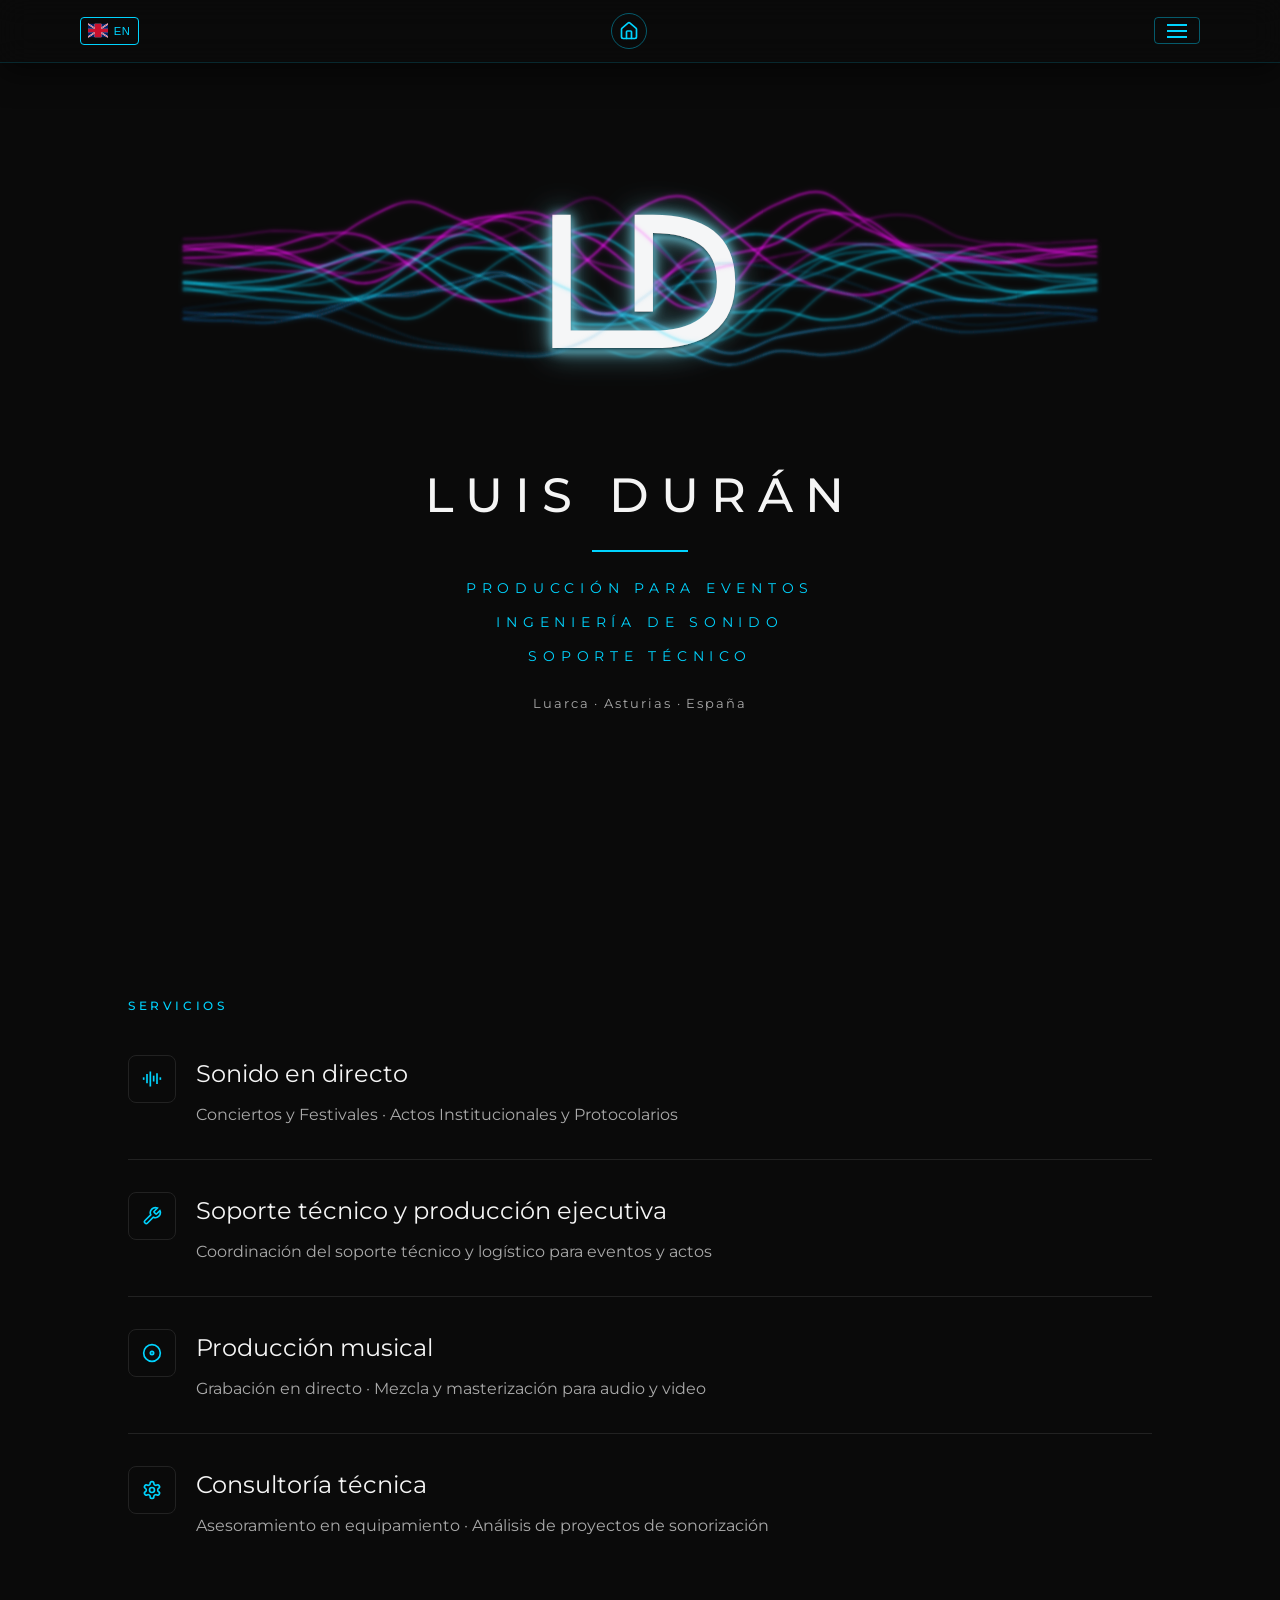
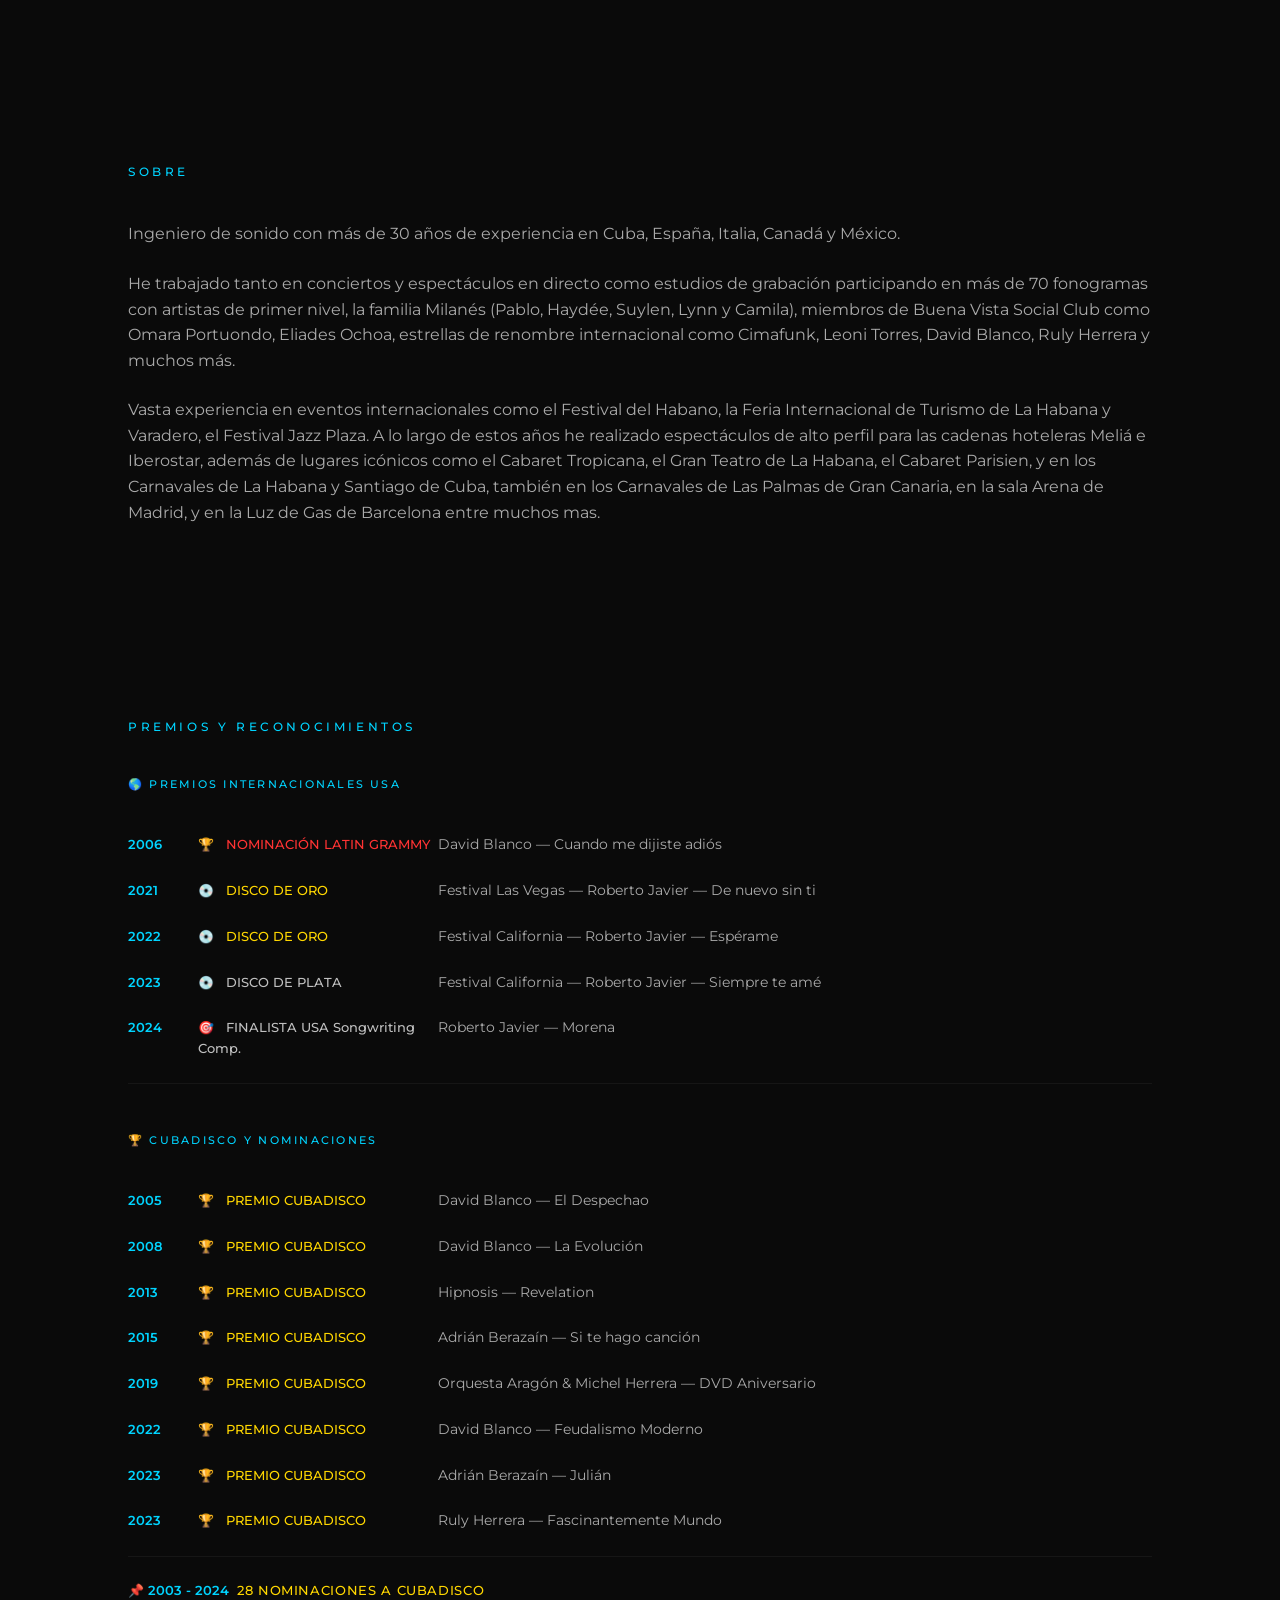
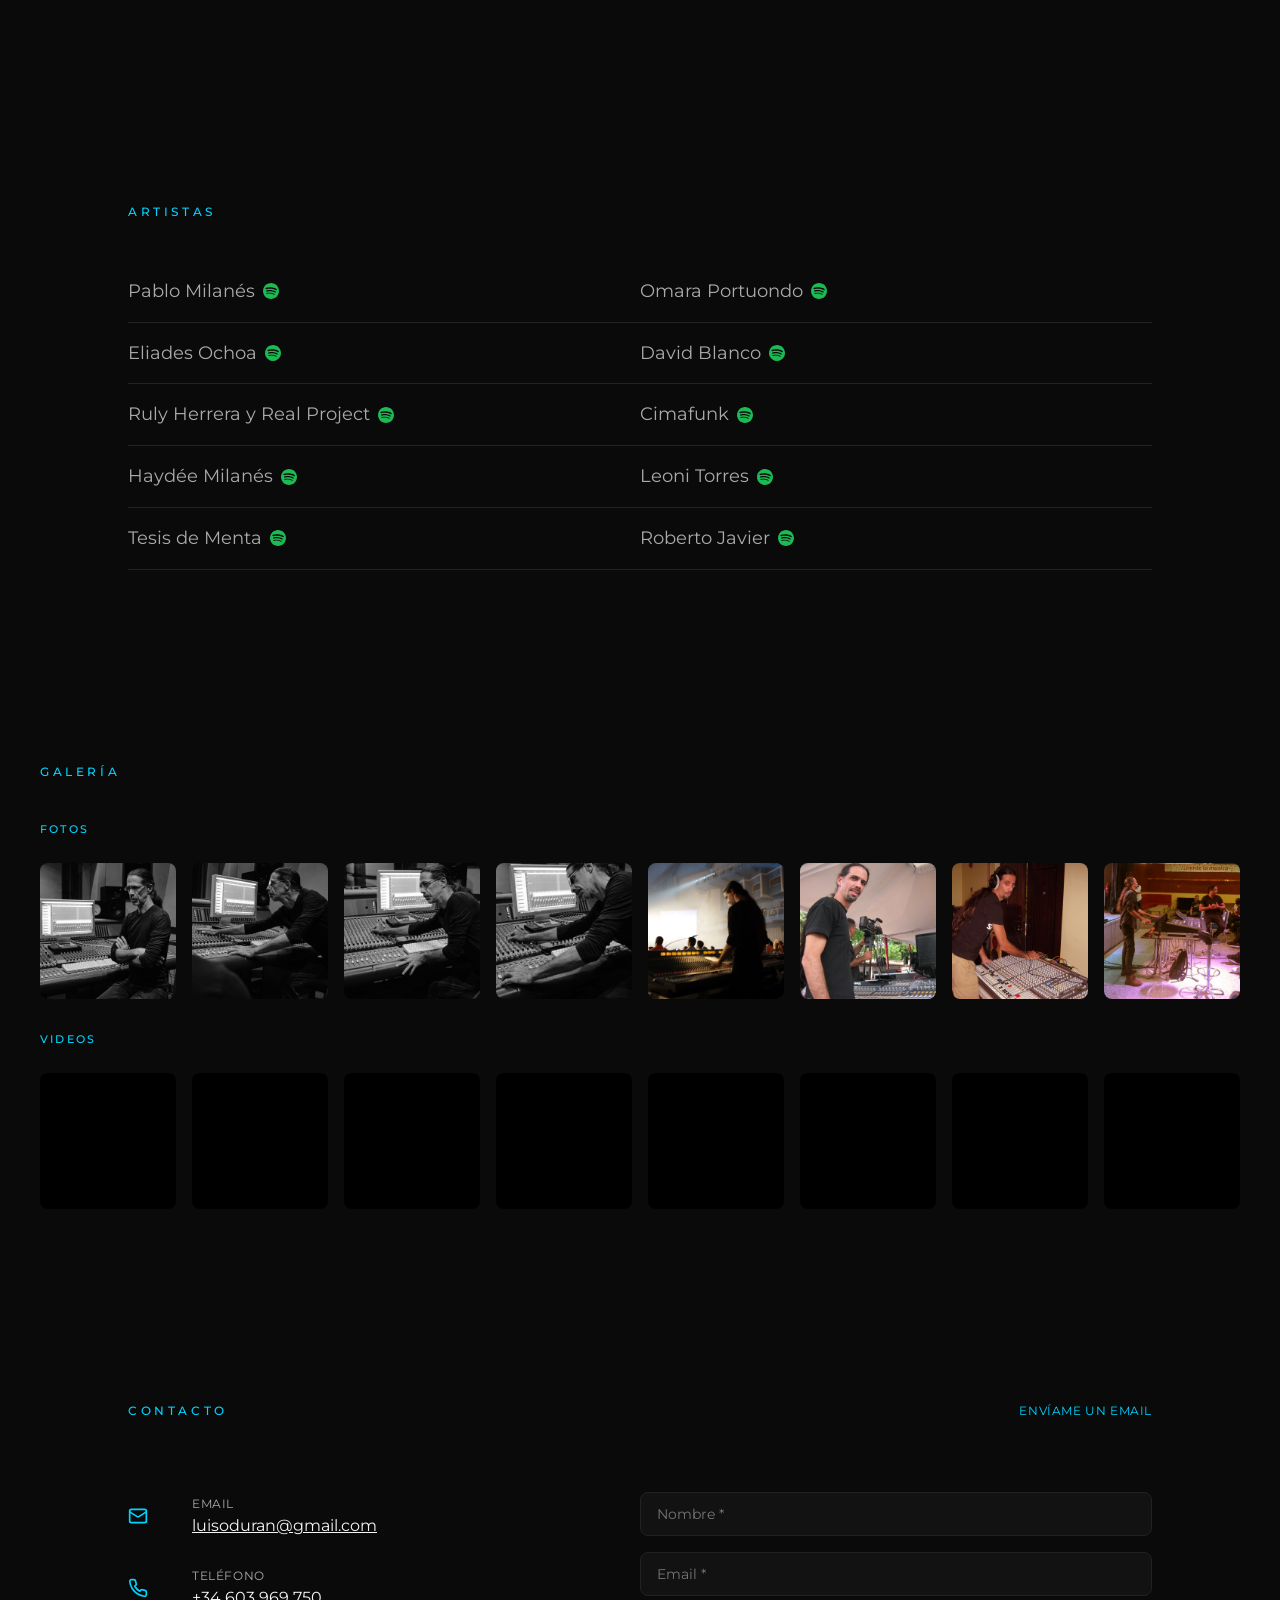
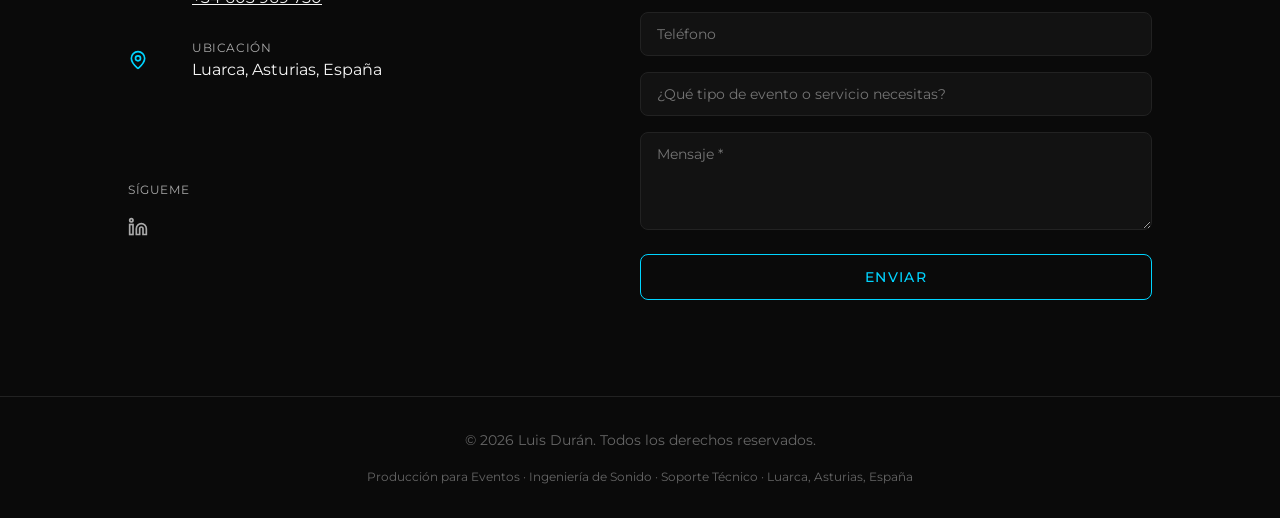
==== index.html @ 7132100c "update waves mobile" ====
<!DOCTYPE html>
<html lang="es">

<head>
    <meta charset="UTF-8">
    <meta name="viewport" content="width=device-width, initial-scale=1.0">
    <title>Luis Durán — Ingeniería de Sonido y Producción de Eventos en Asturias</title>
    <meta name="description"
        content="Ingeniero de sonido con más de 30 años de experiencia en Asturias. Producción de eventos, sonido en directo, mezcla, mastering y consultoría técnica.">

    <!-- Indexación -->
    <link rel="canonical" href="https://luisoduran.github.io/">
    <meta name="robots" content="index, follow">
    <meta name="author" content="Luis Durán">
    <meta name="keywords" content="ingeniero de sonido Asturias, producción eventos Luarca, sonido en directo, mezcla mastering, grabación musical, técnico de sonido, producción musical Asturias, ingeniería de audio">
    <meta name="geo.region" content="ES-AS">
    <meta name="geo.placename" content="Luarca, Asturias, España">
    <meta name="geo.position" content="43.5478;-6.5333">
    <meta name="ICBM" content="43.5478, -6.5333">

    <!-- Hreflang bilingüe -->
    <link rel="alternate" hreflang="es" href="https://luisoduran.github.io/">
    <link rel="alternate" hreflang="en" href="https://luisoduran.github.io/?lang=en">
    <link rel="alternate" hreflang="x-default" href="https://luisoduran.github.io/">

    <!-- Open Graph -->
    <meta property="og:type"        content="website">
    <meta property="og:url"         content="https://luisoduran.github.io/">
    <meta property="og:title"       content="Luis Durán — Ingeniería de Sonido y Producción de Eventos en Asturias">
    <meta property="og:description" content="Ingeniero de sonido con más de 30 años de experiencia en Asturias. Producción de eventos, sonido en directo, mezcla, mastering y consultoría técnica.">
    <meta property="og:image"       content="https://luisoduran.github.io/img/og-image.jpg">
    <meta property="og:locale"      content="es_ES">
    <meta property="og:site_name"   content="Luis Durán">

    <!-- Twitter / X -->
    <meta name="twitter:card"        content="summary_large_image">
    <meta name="twitter:title"       content="Luis Durán — Ingeniería de Sonido y Producción de Eventos en Asturias">
    <meta name="twitter:description" content="Ingeniero de sonido con más de 30 años de experiencia en Asturias. Producción de eventos, sonido en directo, mezcla, mastering y consultoría técnica.">
    <meta name="twitter:image"       content="https://luisoduran.github.io/img/og-image.jpg">

    <!-- Schema.org JSON-LD -->
    <script type="application/ld+json">
    {
      "@context": "https://schema.org",
      "@graph": [
        {
          "@type": "Person",
          "@id": "https://luisoduran.github.io/#person",
          "name": "Luis Durán",
          "jobTitle": "Ingeniero de Sonido",
          "description": "Ingeniero de sonido y técnico de producción con más de 30 años de experiencia en eventos, conciertos, festivales y producción musical en Cuba, España, Italia, Canadá y México.",
          "url": "https://luisoduran.github.io/",
          "image": "https://luisoduran.github.io/img/og-image.jpg",
          "email": "luisoduran@gmail.com",
          "telephone": "+34603969750",
          "address": {
            "@type": "PostalAddress",
            "addressLocality": "Luarca",
            "addressRegion": "Asturias",
            "addressCountry": "ES"
          },
          "knowsAbout": [
            "Ingeniería de sonido",
            "Producción musical",
            "Mezcla de audio",
            "Mastering",
            "Grabación en directo",
            "Diseño sonoro",
            "Producción de eventos",
            "Sistemas PA",
            "FOH mixing",
            "Monitor mixing"
          ],
          "sameAs": [
            "https://linkedin.com/in/luisoduran"
          ]
        },
        {
          "@type": "ProfessionalService",
          "@id": "https://luisoduran.github.io/#service",
          "name": "Luis Durán — Ingeniería de Sonido y Producción de Eventos",
          "description": "Servicios profesionales de ingeniería de sonido, producción de eventos, mezcla, mastering, grabación y consultoría técnica en Asturias.",
          "url": "https://luisoduran.github.io/",
          "image": "https://luisoduran.github.io/img/og-image.jpg",
          "telephone": "+34603969750",
          "email": "luisoduran@gmail.com",
          "provider": { "@id": "https://luisoduran.github.io/#person" },
          "address": {
            "@type": "PostalAddress",
            "addressLocality": "Luarca",
            "addressRegion": "Asturias",
            "addressCountry": "ES"
          },
          "areaServed": [
            { "@type": "Place", "name": "Asturias, España" },
            { "@type": "Place", "name": "España" }
          ],
          "hasOfferCatalog": {
            "@type": "OfferCatalog",
            "name": "Servicios de audio y producción",
            "itemListElement": [
              { "@type": "Offer", "itemOffered": { "@type": "Service", "name": "Sonido en directo — Conciertos y Festivales", "description": "Cobertura técnica integral para eventos de cualquier magnitud. Sistemas PA, mezcla de monitores y FOH." } },
              { "@type": "Offer", "itemOffered": { "@type": "Service", "name": "Soporte técnico y producción ejecutiva de eventos", "description": "Gestión y coordinación de todos los recursos técnicos y logísticos para el éxito de un evento." } },
              { "@type": "Offer", "itemOffered": { "@type": "Service", "name": "Producción musical — Mezcla y Mastering", "description": "Grabación en alta fidelidad, edición digital, mezcla balanceada y masterización con estándares internacionales." } },
              { "@type": "Offer", "itemOffered": { "@type": "Service", "name": "Consultoría técnica de audio", "description": "Asesoramiento estratégico en equipamiento acústico y diseño de sistemas de sonorización." } }
            ]
          }
        }
      ]
    }
    </script>

    <link rel="icon" type="image/svg+xml" href="favicon.svg">
    <link rel="preconnect" href="https://fonts.googleapis.com">
    <link rel="preconnect" href="https://fonts.gstatic.com" crossorigin>
    <link href="https://fonts.googleapis.com/css2?family=Montserrat:wght@300;400;500;600;700&display=swap"
        rel="stylesheet">

    <style>
        * {
            margin: 0;
            padding: 0;
            box-sizing: border-box;
        }

        :root {
            --negro: #0a0a0a;
            --cian: #00d4ff;
            --azul-medio: #0099cc;
            --magenta: #ff00ff;
            --blanco: #f5f5f5;
            --gris: #aaaaaa;
            --gris-oscuro: #666666;
            --bordes: #222222;
            --dorado: #ffd700;
            --plata: #c0c0c0;
        }

        body {
            font-family: 'Montserrat', sans-serif;
            background: var(--negro);
            color: var(--blanco);
            line-height: 1.6;
            overflow-x: hidden;
        }

        ::-webkit-scrollbar {
            width: 8px;
        }

        ::-webkit-scrollbar-track {
            background: var(--negro);
        }

        ::-webkit-scrollbar-thumb {
            background: var(--cian);
            border-radius: 4px;
        }

        @keyframes fadeInUp {
            0% {
                opacity: 0;
                transform: translateY(30px);
            }

            100% {
                opacity: 1;
                transform: translateY(0);
            }
        }

        .animate-fade-in-up {
            animation: fadeInUp 0.8s ease-out forwards;
        }

        .header {
            position: fixed;
            top: 0;
            left: 0;
            right: 0;
            z-index: 50;
            padding: 0.8rem 0;
            background: rgba(10, 10, 10, 0.7);
            backdrop-filter: blur(15px);
            -webkit-backdrop-filter: blur(15px);
            border-bottom: 1px solid rgba(0, 212, 255, 0.15);
            box-shadow: 0 10px 30px rgba(0, 0, 0, 0.5);
        }

        .header-inner {
            width: 100%;
            max-width: 1200px;
            margin: 0 auto;
            padding: 0 2rem;
            display: flex;
            justify-content: space-between;
            align-items: center;
        }

        @media (min-width: 768px) {
            .header-inner {
                padding: 0 2.5rem;
            }
        }

        .lang-btn {
            display: flex;
            align-items: center;
            gap: 0.35rem;
            color: var(--cian);
            border: 1px solid var(--cian);
            padding: 0.35rem 0.45rem;
            border-radius: 4px;
            font-size: 0.7rem;
            letter-spacing: 0.05em;
            text-transform: uppercase;
            background: transparent;
            cursor: pointer;
            transition: all 0.3s ease;
            font-weight: 500;
        }

        .lang-btn:hover {
            background: rgba(0, 212, 255, 0.1);
            border-color: var(--cian);
            box-shadow: 0 0 15px rgba(0, 212, 255, 0.5);
        }

        .lang-flag {
            width: 20px;
            height: 15px;
            display: inline-block;
            vertical-align: middle;
        }

        .menu-btn {
            position: relative;
            z-index: 60;
            display: flex;
            flex-direction: column;
            justify-content: center;
            align-items: center;
            gap: 0.25rem;
            width: auto;
            height: auto;
            padding: 0.35rem 0.75rem;
            background: transparent;
            border: 1px solid rgba(0, 212, 255, 0.4);
            border-radius: 4px;
            cursor: pointer;
            transition: all 0.3s ease;
        }

        .menu-btn:hover {
            background: rgba(0, 212, 255, 0.1);
            border-color: var(--cian);
            box-shadow: 0 0 15px rgba(0, 212, 255, 0.5);
        }

        .menu-btn span {
            width: 1.25rem;
            height: 0.125rem;
            background: var(--cian);
            transition: all 0.3s ease;
            transform-origin: center;
            display: block;
        }

        .menu-btn:hover span {
            background: #80eaff;
        }

        .menu-btn.open span:first-child {
            transform: translateY(0.375rem) rotate(45deg);
        }

        .menu-btn.open span:nth-child(2) {
            opacity: 0;
            transform: scaleX(0);
        }

        .menu-btn.open span:last-child {
            transform: translateY(-0.375rem) rotate(-45deg);
        }

        .mobile-menu {
            position: fixed;
            inset: 0;
            z-index: 40;
            display: flex;
            flex-direction: column;
            justify-content: center;
            align-items: center;
            gap: 2rem;
            transition: all 0.5s ease;
            background: rgba(10, 10, 10, 0.98);
        }

        .mobile-menu.closed {
            opacity: 0;
            visibility: hidden;
            background: rgba(10, 10, 10, 0);
        }

        .mobile-menu a {
            color: var(--blanco);
            font-size: 1.5rem;
            font-weight: 300;
            letter-spacing: 0.1em;
            text-transform: uppercase;
            text-decoration: none;
            transition: all 0.3s ease;
        }

        @media (min-width: 768px) {
            .mobile-menu a {
                font-size: 1.875rem;
            }
        }

        .mobile-menu a:hover {
            color: var(--cian);
        }

        section {
            padding: 5rem 1.5rem;
        }

        @media (min-width: 768px) {
            section {
                padding: 6rem 2.5rem;
            }
        }

        .hero-section {
            min-height: 100vh;
            display: flex;
            flex-direction: column;
            justify-content: center;
            align-items: center;
            text-align: center;
            padding-top: 2rem;
        }

        @media (max-width: 767px) {
            .hero-section {
                justify-content: center;
                padding-top: 3.75rem;
                padding-bottom: 0;
            }
            .hero-wave-container {
                width: 100%;
                transform: translateY(-35%) scale(1.15);
            }
        }

        .hero-wave-container {
            width: 100%;
            max-width: 1000px;
            margin: 0 auto 1rem auto;
        }
        .hero-wave-container svg {
            width: 100%;
            height: auto;
            max-height: 320px;
        }

        .hero-title {
            font-size: 2rem;
            font-weight: 500;
            letter-spacing: 0.2em;
            text-transform: uppercase;
            margin-bottom: 1rem;
        }

        @media (min-width: 768px) {
            .hero-title {
                font-size: 3rem;
                letter-spacing: 0.25em;
            }
        }

        .hero-subtitle,
        .hero-subtitle-line2,
        .hero-subtitle-line3 {
            font-size: 0.8rem;
            color: var(--cian);
            letter-spacing: 0.3em;
            text-transform: uppercase;
            line-height: 1.8;
        }

        .hero-subtitle,
        .hero-subtitle-line2 {
            margin-bottom: 0.5rem;
        }

        .hero-subtitle-line3 {
            margin-bottom: 1.5rem;
        }

        @media (min-width: 768px) {

            .hero-subtitle,
            .hero-subtitle-line2,
            .hero-subtitle-line3 {
                font-size: 0.9rem;
                letter-spacing: 0.4em;
            }
        }

        .hero-location {
            font-size: 0.8rem;
            color: var(--gris);
            letter-spacing: 0.15em;
        }

        .container {
            max-width: 64rem;
            margin: 0 auto;
        }

        .container-wide {
            max-width: 80rem;
            margin: 0 auto;
        }

        .section-title {
            font-size: 0.75rem;
            text-transform: uppercase;
            letter-spacing: 0.3em;
            color: var(--cian);
            margin-bottom: 2.5rem;
            font-weight: 500;
        }

        .gallery-subtitle {
            font-size: 0.7rem;
            text-transform: uppercase;
            letter-spacing: 0.2em;
            color: var(--cian);
            margin: 2rem 0 1.5rem 0;
            font-weight: 500;
        }

        .gallery-subtitle:first-of-type {
            margin-top: 0;
        }

        .service-item {
            padding: 2rem 0;
            border-bottom: 1px solid var(--bordes);
            cursor: pointer;
            transition: all 0.3s ease;
        }

        .service-item:first-child {
            padding-top: 0;
        }

        .service-item:last-child {
            border-bottom: none;
        }

        .service-item:hover {
            background: rgba(0, 212, 255, 0.03);
            padding-left: 1rem;
        }

        .service-icon {
            flex-shrink: 0;
            width: 3rem;
            height: 3rem;
            border-radius: 0.5rem;
            border: 1px solid var(--bordes);
            display: flex;
            align-items: center;
            justify-content: center;
            transition: all 0.3s ease;
        }

        .service-item:hover .service-icon {
            border-color: var(--cian);
            background: rgba(0, 212, 255, 0.1);
        }

        .service-icon svg {
            width: 1.25rem;
            height: 1.25rem;
            color: var(--cian);
        }

        .service-title {
            font-size: 1.25rem;
            color: var(--blanco);
            font-weight: normal;
            margin-bottom: 0.5rem;
            transition: color 0.3s ease;
        }

        @media (min-width: 768px) {
            .service-title {
                font-size: 1.5rem;
            }
        }

        .service-item:hover .service-title {
            color: var(--cian);
        }

        .service-description {
            color: var(--gris);
        }

        .awards-container {
            display: flex;
            flex-direction: column;
            gap: 0.5rem;
        }

        .award-row {
            display: flex;
            flex-wrap: wrap;
            align-items: baseline;
            padding: 0.5rem 0;
            border-bottom: none;
            transition: all 0.2s ease;
        }

        .award-row:hover {
            background: rgba(0, 212, 255, 0.05);
            padding-left: 0.5rem;
        }

        .award-year {
            width: 70px;
            font-size: 0.8rem;
            font-weight: 600;
            color: var(--cian);
            flex-shrink: 0;
        }

        .award-type {
            width: 240px;
            font-size: 0.8rem;
            font-weight: 500;
            flex-shrink: 0;
        }

        .award-type.premio {
            color: var(--dorado);
        }

        .award-type.nominacion {
            color: var(--plata);
        }

        .award-type.disco-oro {
            color: #ffd700;
        }

        .award-type.disco-plata {
            color: #c0c0c0;
        }

        .award-type.grammy {
            color: #ff3333;
        }

        .award-detail {
            flex: 1;
            font-size: 0.85rem;
            color: var(--gris);
        }

        .award-icon {
            margin-right: 0.5rem;
        }

        .awards-section-spacer {
            margin: 0.5rem 0;
            border-top: 1px solid var(--bordes);
            opacity: 0.5;
        }

        .award-row-resumen {
            display: flex;
            flex-wrap: wrap;
            align-items: baseline;
            padding: 0.5rem 0;
            transition: all 0.2s ease;
        }

        .award-row-resumen:hover {
            background: rgba(0, 212, 255, 0.05);
            padding-left: 0.5rem;
        }

        .resumen-year {
            width: 70px;
            font-size: 0.8rem;
            font-weight: 600;
            color: var(--cian);
            flex-shrink: 0;
        }

        .resumen-text {
            font-size: 0.8rem;
            font-weight: 500;
            color: var(--dorado);
            letter-spacing: 0.05em;
        }

        @media (max-width: 768px) {
            .award-row {
                flex-direction: column;
                gap: 0.2rem;
                padding: 0.6rem 0;
            }

            .award-year {
                width: auto;
            }

            .award-type {
                width: auto;
            }

            .award-row-resumen {
                flex-direction: column;
                gap: 0.2rem;
                padding: 0.6rem 0;
            }

            .resumen-year {
                width: auto;
            }
        }

        .artists-grid {
            display: grid;
            grid-template-columns: 1fr;
            gap: 0;
        }

        @media (min-width: 640px) {
            .artists-grid {
                grid-template-columns: repeat(2, 1fr);
            }
        }

        .artist-item {
            padding: 1rem 0;
            border-bottom: 1px solid var(--bordes);
            transition: all 0.5s ease;
        }

        .artist-item:hover {
            padding-left: 0.5rem;
        }

        .artist-name {
            color: var(--gris);
            font-size: 1rem;
            transition: color 0.3s ease;
        }

        @media (min-width: 768px) {
            .artist-name {
                font-size: 1.125rem;
            }
        }

        .artist-item:hover .artist-name {
            color: var(--cian);
        }

        .gallery-grid {
            display: grid;
            grid-template-columns: repeat(4, 1fr);
            gap: 0.75rem;
        }

        @media (min-width: 640px) {
            .gallery-grid {
                grid-template-columns: repeat(5, 1fr);
                gap: 0.85rem;
            }
        }

        @media (min-width: 900px) {
            .gallery-grid {
                grid-template-columns: repeat(6, 1fr);
                gap: 1rem;
            }
        }

        @media (min-width: 1200px) {
            .gallery-grid {
                grid-template-columns: repeat(8, 1fr);
                gap: 1rem;
            }
        }

        .gallery-item {
            position: relative;
            aspect-ratio: 1 / 1;
            overflow: hidden;
            cursor: pointer;
            border-radius: 8px;
            background: var(--negro);
        }

        .gallery-item img,
        .gallery-item video {
            width: 100%;
            height: 100%;
            object-fit: cover;
            transition: transform 0.5s ease;
        }

        .gallery-item:hover img,
        .gallery-item:hover video {
            transform: scale(1.1);
        }

        .gallery-overlay {
            position: absolute;
            inset: 0;
            background: linear-gradient(to top, rgba(10, 10, 10, 0.8), transparent);
            opacity: 0;
            transition: opacity 0.3s ease;
            display: flex;
            align-items: flex-end;
            padding: 0.5rem;
            border-radius: 8px;
            pointer-events: none;
        }

        .gallery-item:hover .gallery-overlay {
            opacity: 1;
        }

        .gallery-overlay span {
            font-size: 0.65rem;
        }

        /* ESTILOS MODALES CORREGIDOS - BOTÓN DE CIERRE VISIBLE EN AMBOS */
        .video-modal {
            position: fixed;
            inset: 0;
            z-index: 100;
            background: rgba(10, 10, 10, 0.95);
            display: flex;
            align-items: center;
            justify-content: center;
            opacity: 0;
            visibility: hidden;
            transition: all 0.3s ease;
            padding: 2rem;
        }

        .video-modal.open {
            opacity: 1;
            visibility: visible;
        }

        .video-modal-content {
            position: relative;
            max-width: 90vw;
            max-height: 90vh;
            background: var(--negro);
            border-radius: 12px;
            overflow: hidden;
            box-shadow: 0 0 30px rgba(0, 212, 255, 0.2);
        }

        .video-modal-content video {
            display: block;
            max-width: 100%;
            max-height: 80vh;
            width: auto;
            height: auto;
            margin: 0 auto;
            background: #000;
        }

        /* Botón de cierre para ambos modales - AHORA DENTRO Y VISIBLE */
        .video-modal-close {
            position: absolute;
            top: 10px;
            right: 10px;
            background: rgba(0, 0, 0, 0.7);
            border: none;
            color: white;
            font-size: 1.5rem;
            font-weight: bold;
            cursor: pointer;
            padding: 0;
            border-radius: 50%;
            z-index: 10;
            transition: all 0.3s ease;
            line-height: 1;
            width: 36px;
            height: 36px;
            display: flex;
            align-items: center;
            justify-content: center;
        }

        .video-modal-close:hover {
            background: var(--cian);
            color: var(--negro);
            transform: scale(1.1);
        }

        @media (max-width: 768px) {
            .video-modal {
                padding: 1rem;
            }

            .video-modal-close {
                top: 8px;
                right: 8px;
                width: 32px;
                height: 32px;
                font-size: 1.3rem;
            }

            .video-modal-content video {
                max-height: 85vh;
            }
        }

        .lightbox {
            position: fixed;
            inset: 0;
            z-index: 100;
            background: rgba(10, 10, 10, 0.95);
            display: flex;
            align-items: center;
            justify-content: center;
            opacity: 0;
            visibility: hidden;
            transition: all 0.3s ease;
        }

        .lightbox.open {
            opacity: 1;
            visibility: visible;
        }

        .lightbox-content {
            position: relative;
            max-width: 90vw;
            max-height: 85vh;
        }

        .lightbox-content img {
            max-width: 100%;
            max-height: 85vh;
            object-fit: contain;
            border-radius: 8px;
        }

        .lightbox .video-modal-close {
            position: absolute;
            top: 10px;
            right: 10px;
            background: rgba(0, 0, 0, 0.7);
            border-radius: 50%;
            width: 36px;
            height: 36px;
            font-size: 1.5rem;
            z-index: 101;
        }

        @media (max-width: 768px) {
            .lightbox .video-modal-close {
                top: 8px;
                right: 8px;
                width: 32px;
                height: 32px;
                font-size: 1.3rem;
            }
        }

        .footer {
            padding: 2rem 1.5rem;
            border-top: 1px solid var(--bordes);
        }

        @media (min-width: 768px) {
            .footer {
                padding: 2rem 2.5rem;
            }
        }

        .flex {
            display: flex;
        }

        .items-center {
            align-items: center;
        }

        .gap-2 {
            gap: 0.5rem;
        }

        .gap-3 {
            gap: 0.75rem;
        }

        .gap-4 {
            gap: 1rem;
        }

        .gap-5 {
            gap: 1.25rem;
        }

        .flex-wrap {
            flex-wrap: wrap;
        }

        .uppercase {
            text-transform: uppercase;
        }

        .tracking-wider {
            letter-spacing: 0.05em;
        }

        .w-12 {
            width: 3rem;
        }

        .h-12 {
            height: 3rem;
        }

        .w-24 {
            width: 6rem;
        }

        .h-0\.5 {
            height: 0.125rem;
        }

        .bg-\[var\(--cian\)\] {
            background-color: var(--cian);
        }

        .mx-auto {
            margin-left: auto;
            margin-right: auto;
        }

        .mb-6 {
            margin-bottom: 1.5rem;
        }

        .mb-10 {
            margin-bottom: 2.5rem;
        }

        .text-xs {
            font-size: 0.75rem;
        }

        .text-sm {
            font-size: 0.875rem;
        }

        .text-\[var\(--cian\)\] {
            color: var(--cian);
        }

        .text-\[var\(--gris\)\] {
            color: var(--gris);
        }

        .text-\[var\(--gris-oscuro\)\] {
            color: var(--gris-oscuro);
        }

        .hidden {
            display: none;
        }

        .grid {
            display: grid;
        }

        .grid-cols-1 {
            grid-template-columns: 1fr;
        }

        @media (min-width: 768px) {
            .md\:grid-cols-2 {
                grid-template-columns: repeat(2, 1fr);
            }
        }
    
        .home-btn {
            display: flex;
            align-items: center;
            justify-content: center;
            width: 2.25rem;
            height: 2.25rem;
            color: var(--cian);
            border: 1px solid rgba(0, 212, 255, 0.4);
            border-radius: 50%;
            background: transparent;
            cursor: pointer;
            transition: all 0.3s ease;
            margin-right: 35px;
        }

        .home-btn:hover {
            background: rgba(0, 212, 255, 0.1);
            color: var(--cian);
            border-color: var(--cian);
            box-shadow: 0 0 15px rgba(0, 212, 255, 0.5);
        }

        /* Estilos del logo animado */
        .wave-layer { mix-blend-mode: screen; }
        #hero-svg { width: 100%; height: auto; display: block; overflow: visible; }

        /* Responsive: ENVÍAME UN EMAIL */
        .hide-mobile { display: block; }
        .show-mobile { display: none; }
        @media (max-width: 767px) {
            .hide-mobile { display: none; }
            .show-mobile { display: block; }
        }

        /* Campos del formulario de contacto */
        .form-field {
            width: 100%;
            padding: 0.75rem 1rem;
            background: rgba(255,255,255,0.03);
            border: 1px solid var(--bordes);
            border-radius: 8px;
            color: var(--blanco);
            font-family: 'Montserrat', sans-serif;
            font-size: 0.9rem;
            outline: none;
            transition: border-color 0.3s ease, background 0.3s ease;
        }
        .form-field:focus {
            border-color: var(--cian);
            background: rgba(0,212,255,0.05);
        }
        textarea.form-field {
            resize: vertical;
        }
</style>
</head>

<body>

    <header class="header" id="header">
        <div class="header-inner">
            <button class="lang-btn" id="langBtn">
                <svg class="lang-flag" id="langFlagSvg" width="20" height="15" viewBox="0 0 60 40">
                    <rect width="60" height="40" fill="#012169" />
                    <path d="M0,0 L60,40 M60,0 L0,40" stroke="white" stroke-width="4" />
                    <path d="M0,0 L60,40 M60,0 L0,40" stroke="#C8102E" stroke-width="2" />
                    <rect x="20" y="0" width="20" height="40" fill="white" />
                    <rect x="0" y="15" width="60" height="10" fill="white" />
                    <rect x="20" y="0" width="20" height="40" fill="#C8102E" />
                    <rect x="0" y="15" width="60" height="10" fill="#C8102E" />
                </svg>
                <span id="langText">EN</span>
            </button>
            <button class="home-btn" id="homeBtn" aria-label="Inicio" title="Volver al inicio">
                <svg xmlns="http://www.w3.org/2000/svg" width="20" height="20" viewBox="0 0 24 24" fill="none" stroke="currentColor" stroke-width="2" stroke-linecap="round" stroke-linejoin="round">
                    <path d="M15 21v-8a1 1 0 0 0-1-1h-4a1 1 0 0 0-1 1v8"/>
                    <path d="M3 10a2 2 0 0 1 .709-1.528l7-5.999a2 2 0 0 1 2.582 0l7 5.999A2 2 0 0 1 21 10v9a2 2 0 0 1-2 2H5a2 2 0 0 1-2-2z"/>
                </svg>
            </button>
            <button class="menu-btn" id="menuBtn" aria-label="Menú">
                <span></span>
                <span></span>
                <span></span>
            </button>
        </div>
    </header>

    <div class="mobile-menu closed" id="mobileMenu">
        <a href="#servicios" class="menu-link" data-key="nav.services">Servicios</a>
        <a href="#sobre" class="menu-link" data-key="nav.about">Sobre</a>
        <a href="#premios" class="menu-link" data-key="nav.awards">Premios</a>
        <a href="#artistas" class="menu-link" data-key="nav.artists">Artistas</a>
        <a href="#galeria" class="menu-link" data-key="nav.gallery">Galería</a>
        <a href="#contacto" class="menu-link" data-key="nav.contact">Contacto</a>
    </div>

    <main>

        <!-- HERO -->
        <section class="hero-section">
            <div class="hero-wave-container">
                <svg id="hero-svg" xmlns="http://www.w3.org/2000/svg" viewBox="0 0 1200 420">
  <defs>
    <linearGradient id="g-azul" x1="0%" y1="0%" x2="100%" y2="0%">
      <stop offset="0%"   stop-color="#0a3a6e"/>
      <stop offset="50%"  stop-color="#1a9fe0"/>
      <stop offset="100%" stop-color="#0a3a6e"/>
    </linearGradient>
    <linearGradient id="g-cian" x1="0%" y1="0%" x2="100%" y2="0%">
      <stop offset="0%"   stop-color="#0bbde8"/>
      <stop offset="50%"  stop-color="#00d4ff"/>
      <stop offset="100%" stop-color="#0bbde8"/>
    </linearGradient>
    <linearGradient id="g-magenta" x1="0%" y1="0%" x2="100%" y2="0%">
      <stop offset="0%"   stop-color="#cc00cc"/>
      <stop offset="50%"  stop-color="#ff00ff"/>
      <stop offset="100%" stop-color="#cc00cc"/>
    </linearGradient>

    <filter id="blur-soft" x="-10%" y="-60%" width="120%" height="220%">
      <feGaussianBlur stdDeviation="3"/>
    </filter>
    <filter id="blur-tight" x="-10%" y="-60%" width="120%" height="220%">
      <feGaussianBlur stdDeviation="1.6"/>
    </filter>
  </defs>

  <g id="waves-back"></g>

<g id="monogram" transform="translate(25, -55)">
    <defs>
      <filter id="glow-cian-3d" x="-30%" y="-30%" width="160%" height="160%">
        <feDropShadow dx="0" dy="4" stdDeviation="3" flood-color="#000000" flood-opacity="0.95"/>
        <feDropShadow dx="0" dy="0" stdDeviation="8" flood-color="#80eaff" flood-opacity="0.90"/>
        <feDropShadow dx="0" dy="0" stdDeviation="18" flood-color="#80eaff" flood-opacity="0.45"/>
      </filter>
    </defs>

    <g filter="url(#glow-cian-3d)" fill="#f5f6f7" stroke="none">
      <!--
        Path compuesto fusionado — sin costuras:
        Subpath 1: silueta exterior completa de LD
          - Incluye la muesca superior entre la L y la D
        Subpath 2: hueco interior de la D (counter)
          - La curva interior es la original exacta de path 2
          - El borde izquierdo del hueco arranca en y=305 (donde terminaba path 3)
      -->
      <path fill-rule="evenodd" d="
        M 460,178 L 484,178 L 484,330
        L 568,330 L 568,178 L 592,178
        C 660,178 700,205 700,265.5
        C 700,326 660,353 592,353
        L 460,353 Z
        M 568,305 L 568,330 L 592,330
        C 644,330 676,310 676,265.5
        C 676,221 644,202 592,202
        L 592,305 Z
      "/>
    </g>
  </g>

  <g id="waves-front" opacity="0.5"></g>
</svg>
            </div>
            <div class="animate-fade-in-up">
                <h1 class="hero-title" data-key="hero.title" aria-label="Luis Durán — Ingeniería de Sonido y Producción de Eventos en Asturias">Luis Durán</h1>
                <div class="w-24 h-0.5 bg-[var(--cian)] mx-auto mb-6"></div>
                <p class="hero-subtitle" data-key="hero.subtitle">Producción para Eventos</p>
                <p class="hero-subtitle-line2" data-key="hero.subtitle2">Ingeniería de Sonido</p>
                <p class="hero-subtitle-line3" data-key="hero.subtitle3">Soporte Técnico</p>
                <p class="hero-location" data-key="hero.location">Luarca · Asturias · España</p>
            </div>
        </section>

        <!-- SERVICIOS -->
        <section id="servicios" aria-labelledby="h2-servicios">
            <div class="container">
                <h2 id="h2-servicios" class="section-title" data-key="services.title">SERVICIOS</h2>
                <div>
                    <div class="service-item" data-service="1">
                        <div class="flex items-start gap-5">
                            <div class="service-icon"><svg xmlns="http://www.w3.org/2000/svg" viewBox="0 0 24 24"
                                    fill="none" stroke="currentColor" stroke-width="2">
                                    <path d="M2 10v3" />
                                    <path d="M6 6v11" />
                                    <path d="M10 3v18" />
                                    <path d="M14 8v7" />
                                    <path d="M18 5v13" />
                                    <path d="M22 10v3" />
                                </svg></div>
                            <div>
                                <h3 class="service-title" data-key="services.item1.title">Sonido en directo</h3>
                                <p class="service-description" data-key="services.item1.desc">Conciertos y Festivales ·
                                    Actos Institucionales y Protocolarios</p>
                            </div>
                        </div>
                    </div>
                    <div class="service-item" data-service="2">
                        <div class="flex items-start gap-5">
                            <div class="service-icon"><svg xmlns="http://www.w3.org/2000/svg" viewBox="0 0 24 24"
                                    fill="none" stroke="currentColor" stroke-width="2">
                                    <path
                                        d="M14.7 6.3a1 1 0 0 0 0 1.4l1.6 1.6a1 1 0 0 0 1.4 0l3.77-3.77a6 6 0 0 1-7.94 7.94l-6.91 6.91a2.12 2.12 0 0 1-3-3l6.91-6.91a6 6 0 0 1 7.94-7.94l-3.76 3.76z" />
                                </svg></div>
                            <div>
                                <h3 class="service-title" data-key="services.item2.title">Soporte técnico y producción
                                    ejecutiva</h3>
                                <p class="service-description" data-key="services.item2.desc">Coordinación del soporte
                                    técnico y logístico para eventos y actos</p>
                            </div>
                        </div>
                    </div>
                    <div class="service-item" data-service="3">
                        <div class="flex items-start gap-5">
                            <div class="service-icon"><svg xmlns="http://www.w3.org/2000/svg" viewBox="0 0 24 24"
                                    fill="none" stroke="currentColor" stroke-width="2">
                                    <circle cx="12" cy="12" r="10" />
                                    <circle cx="12" cy="12" r="2" />
                                </svg></div>
                            <div>
                                <h3 class="service-title" data-key="services.item3.title">Producción musical</h3>
                                <p class="service-description" data-key="services.item3.desc">Grabación en directo ·
                                    Mezcla y masterización para audio y video</p>
                            </div>
                        </div>
                    </div>
                    <div class="service-item" data-service="4">
                        <div class="flex items-start gap-5">
                            <div class="service-icon"><svg xmlns="http://www.w3.org/2000/svg" viewBox="0 0 24 24"
                                    fill="none" stroke="currentColor" stroke-width="2">
                                    <path
                                        d="M12.22 2h-.44a2 2 0 0 0-2 2v.18a2 2 0 0 1-1 1.73l-.43.25a2 2 0 0 1-2 0l-.15-.08a2 2 0 0 0-2.73.73l-.22.38a2 2 0 0 0 .73 2.73l.15.1a2 2 0 0 1 1 1.72v.51a2 2 0 0 1-1 1.74l-.15.09a2 2 0 0 0-.73 2.73l.22.38a2 2 0 0 0 2.73.73l.15-.08a2 2 0 0 1 2 0l.43.25a2 2 0 0 1 1 1.73V20a2 2 0 0 0 2 2h.44a2 2 0 0 0 2-2v-.18a2 2 0 0 1 1-1.73l.43-.25a2 2 0 0 1 2 0l.15.08a2 2 0 0 0 2.73-.73l.22-.39a2 2 0 0 0-.73-2.73l-.15-.08a2 2 0 0 1-1-1.74v-.5a2 2 0 0 1 1-1.74l.15-.09a2 2 0 0 0 .73-2.73l-.22-.38a2 2 0 0 0-2.73-.73l-.15.08a2 2 0 0 1-2 0l-.43-.25a2 2 0 0 1-1-1.73V4a2 2 0 0 0-2-2z" />
                                    <circle cx="12" cy="12" r="3" />
                                </svg></div>
                            <div>
                                <h3 class="service-title" data-key="services.item4.title">Consultoría técnica</h3>
                                <p class="service-description" data-key="services.item4.desc">Asesoramiento en
                                    equipamiento · Análisis de proyectos de sonorización</p>
                            </div>
                        </div>
                    </div>
                </div>
            </div>
        </section>

        <!-- SOBRE -->
        <section id="sobre" aria-labelledby="h2-sobre">
            <div class="container">
                <h2 id="h2-sobre" class="section-title" data-key="about.title">SOBRE</h2>
                <div style="display: flex; flex-direction: column; gap: 1.5rem;">
                    <p data-key="about.p1" style="color: var(--gris);">Ingeniero de sonido con más de 30 años de
                        experiencia en Cuba, España, Italia, Canadá y México.</p>
                    <p data-key="about.p2" style="color: var(--gris);">He trabajado tanto en conciertos y espectáculos
                        en directo como estudios de grabación participando en más de 70 fonogramas con artistas de
                        primer nivel, la familia Milanés (Pablo, Haydée, Suylen, Lynn y Camila), miembros de Buena Vista
                        Social Club como Omara Portuondo, Eliades Ochoa, estrellas de renombre internacional como
                        Cimafunk, Leoni Torres, David Blanco, Ruly Herrera y muchos más.</p>
                    <p data-key="about.p3" style="color: var(--gris);">Vasta experiencia en eventos internacionales como
                        el Festival del Habano, la Feria Internacional de Turismo de La Habana y Varadero, el Festival
                        Jazz Plaza. A lo largo de estos años he realizado espectáculos de alto perfil para las cadenas
                        hoteleras Meliá e Iberostar, además de lugares icónicos como el Cabaret Tropicana, el Gran
                        Teatro de La Habana, el Cabaret Parisien, y en los Carnavales de La Habana y Santiago de Cuba,
                        también en los Carnavales de Las Palmas de Gran Canaria, en la sala Arena de Madrid, y en la Luz
                        de Gas de Barcelona entre muchos mas.</p>
                </div>
            </div>
        </section>

        <!-- PREMIOS -->
        <section id="premios" aria-labelledby="h2-premios">
            <div class="container">
                <h2 id="h2-premios" class="section-title" data-key="awards.title">PREMIOS Y RECONOCIMIENTOS</h2>
                <div class="awards-container" id="awardsContainer"></div>
            </div>
        </section>

        <!-- ARTISTAS -->
        <section id="artistas" aria-labelledby="h2-artistas">
            <div class="container">
                <h2 id="h2-artistas" class="section-title" data-key="artists.title">ARTISTAS</h2>
                <div class="artists-grid" id="artistsGrid"></div>
            </div>
        </section>

        <!-- GALERÍA -->
        <section id="galeria" aria-labelledby="h2-galeria">
            <div class="container-wide">
                <h2 id="h2-galeria" class="section-title" data-key="gallery.title">GALERÍA</h2>

                <h3 class="gallery-subtitle" data-key="gallery.photos.title">FOTOS</h3>
                <div class="gallery-grid" id="fotosGrid"></div>

                <h3 class="gallery-subtitle" data-key="gallery.videos.title">VIDEOS</h3>
                <div class="gallery-grid" id="videosGrid"></div>
            </div>
        </section>

        <!-- CONTACTO -->
        <section id="contacto" aria-labelledby="h2-contacto">
            <div class="container">
                <div style="display: flex; justify-content: space-between; align-items: baseline; flex-wrap: wrap; gap: 1rem;">
                    <h2 id="h2-contacto" class="section-title" data-key="contact.title" style="margin-bottom: 0;">CONTACTO</h2>
                    <p class="text-xs text-[var(--cian)] uppercase tracking-wider hide-mobile" data-key="contact.form.title">ENVÍAME UN EMAIL</p>
                </div>
                <div class="grid grid-cols-1 md:grid-cols-2 gap-8" style="margin-top: 4.5rem;">
                    <div style="display: flex; flex-direction: column; gap: 1.5rem;">
                        <div class="flex items-center gap-4">
                            <div
                                class="w-12 h-12 rounded-lg border border-[var(--bordes)] flex items-center justify-center">
                                <svg xmlns="http://www.w3.org/2000/svg" width="20" height="20" viewBox="0 0 24 24"
                                    fill="none" stroke="var(--cian)" stroke-width="2">
                                    <rect x="2" y="4" width="20" height="16" rx="2" />
                                    <path d="m22 7-8.991 5.727a2 2 0 0 1-2.009 0L2 7" />
                                </svg>
                            </div>
                            <div>
                                <p class="text-xs text-[var(--gris)] uppercase tracking-wider mb-1"
                                    data-key="contact.email.label">Email</p><a href="mailto:luisoduran@gmail.com"
                                    style="color: var(--blanco);">luisoduran@gmail.com</a>
                            </div>
                        </div>
                        <div class="flex items-center gap-4">
                            <div
                                class="w-12 h-12 rounded-lg border border-[var(--bordes)] flex items-center justify-center">
                                <svg xmlns="http://www.w3.org/2000/svg" width="20" height="20" viewBox="0 0 24 24"
                                    fill="none" stroke="var(--cian)" stroke-width="2">
                                    <path
                                        d="M22 16.92v3a2 2 0 0 1-2.18 2 19.79 19.79 0 0 1-8.63-3.07 19.5 19.5 0 0 1-6-6 19.79 19.79 0 0 1-3.07-8.67A2 2 0 0 1 4.11 2h3a2 2 0 0 1 2 1.72c.127.96.362 1.903.7 2.81a2 2 0 0 1-.45 2.11L8.09 9.91a16 16 0 0 0 6 6l1.27-1.27a2 2 0 0 1 2.11-.45c.907.338 1.85.573 2.81.7A2 2 0 0 1 22 16.92z" />
                                </svg>
                            </div>
                            <div>
                                <p class="text-xs text-[var(--gris)] uppercase tracking-wider mb-1"
                                    data-key="contact.phone.label">Teléfono</p><a href="tel:+34603969750"
                                    style="color: var(--blanco);">+34 603 969 750</a>
                            </div>
                        </div>
                        <div class="flex items-center gap-4">
                            <div
                                class="w-12 h-12 rounded-lg border border-[var(--bordes)] flex items-center justify-center">
                                <svg xmlns="http://www.w3.org/2000/svg" width="20" height="20" viewBox="0 0 24 24"
                                    fill="none" stroke="var(--cian)" stroke-width="2">
                                    <path
                                        d="M20 10c0 4.993-5.539 10.193-7.399 11.799a1 1 0 0 1-1.202 0C9.539 20.193 4 14.993 4 10a8 8 0 0 1 16 0" />
                                    <circle cx="12" cy="10" r="3" />
                                </svg>
                            </div>
                            <div>
                                <p class="text-xs text-[var(--gris)] uppercase tracking-wider mb-1"
                                    data-key="contact.location.label">Ubicación</p>
                                <p style="color: var(--blanco);" data-key="contact.location.value">Luarca, Asturias,
                                    España</p>
                            </div>
                        </div>
                        <div style="margin-top: 4.5rem;">
                            <p class="text-xs text-[var(--gris)] uppercase tracking-wider mb-6"
                                data-key="contact.social.label">Sígueme</p>
                            <div class="flex gap-4" style="transform: translateY(-1.25rem);">
                                <a href="https://linkedin.com/in/luisoduran" target="_blank" rel="noopener noreferrer"
                                    class="w-12 h-12 rounded-lg border border-[var(--bordes)] flex items-center justify-center text-[var(--gris)] hover:border-[var(--cian)] hover:text-[var(--cian)] transition-all duration-300"><svg
                                        xmlns="http://www.w3.org/2000/svg" width="20" height="20" viewBox="0 0 24 24"
                                        fill="none" stroke="currentColor" stroke-width="2">
                                        <path
                                            d="M16 8a6 6 0 0 1 6 6v7h-4v-7a2 2 0 0 0-2-2 2 2 0 0 0-2 2v7h-4v-7a6 6 0 0 1 6-6z" />
                                        <rect x="2" y="9" width="4" height="12" />
                                        <circle cx="4" cy="4" r="2" />
                                    </svg></a>
                            </div>
                        </div>
                    </div>
                    <div>
                        <p class="text-xs text-[var(--cian)] uppercase tracking-wider show-mobile mb-10"
                            data-key="contact.form.title">ENVÍAME UN EMAIL</p>
                        <form id="contactForm" style="display: flex; flex-direction: column; gap: 1rem;">
                            <div>
                                <input type="text" name="nombre" placeholder="Nombre *" required
                                    class="form-field" data-placeholder="form.nombre">
                            </div>
                            <div>
                                <input type="email" name="email" placeholder="Email *" required
                                    class="form-field" data-placeholder="form.email">
                            </div>
                            <div>
                                <input type="tel" name="telefono" placeholder="Teléfono"
                                    class="form-field" data-placeholder="form.telefono">
                            </div>
                            <div>
                                <input type="text" name="tipo" placeholder="¿Qué tipo de evento o servicio necesitas?" required
                                    class="form-field" data-placeholder="form.tipo">
                            </div>
                            <div>
                                <textarea name="mensaje" placeholder="Mensaje *" required rows="4"
                                    class="form-field" data-placeholder="form.mensaje"></textarea>
                            </div>
                            <button type="submit" id="submitBtn"
                                style="padding: 0.875rem 2rem; background: transparent; border: 1px solid var(--cian); border-radius: 8px; color: var(--cian); font-family: 'Montserrat', sans-serif; font-size: 0.85rem; font-weight: 500; letter-spacing: 0.1em; text-transform: uppercase; cursor: pointer; transition: all 0.3s ease;"
                                onmouseover="this.style.background='var(--cian)'; this.style.color='var(--negro)';"
                                onmouseout="this.style.background='transparent'; this.style.color='var(--cian)';">
                                ENVIAR
                            </button>
                            <div id="formMessage" style="display: none; padding: 0.75rem 1rem; border-radius: 8px; font-size: 0.85rem; text-align: center;"></div>
                        </form>
                    </div>
                </div>
            </div>
        </section>

    </main>

    <footer class="footer">
        <div
            style="max-width: 64rem; margin: 0 auto; display: flex; flex-direction: column; align-items: center; justify-content: space-between; gap: 1rem;">
            <p class="text-[var(--gris-oscuro)] text-sm" id="copyright" data-key="footer.copyright">© 2025 Luis Durán.
                Todos los derechos reservados.</p>
            <p class="text-[var(--gris-oscuro)] text-xs" data-key="footer.tagline">Producción para Eventos · Ingeniería
                de Sonido · Soporte Técnico · Luarca, Asturias</p>
            <address style="font-style:normal; display:none;" aria-hidden="true">
                <span itemprop="name">Luis Durán</span> —
                <span itemprop="jobTitle">Ingeniero de Sonido</span>,
                <span itemprop="addressLocality">Luarca</span>,
                <span itemprop="addressRegion">Asturias</span>,
                <span itemprop="addressCountry">España</span>.
                <a href="mailto:luisoduran@gmail.com" itemprop="email">luisoduran@gmail.com</a>
                <a href="tel:+34603969750" itemprop="telephone">+34 603 969 750</a>
            </address>
        </div>
    </footer>

    <script>
        // ================================================================
        // DATOS DE PREMIOS
        // ================================================================
        const awardsData = {
            es: {
                internacionales: [
                    { year: "2006", type: "grammy", typeText: "NOMINACIÓN LATIN GRAMMY", artist: "David Blanco", album: "Cuando me dijiste adiós" },
                    { year: "2021", type: "disco-oro", typeText: "DISCO DE ORO", artist: "Festival Las Vegas — Roberto Javier", album: "De nuevo sin ti" },
                    { year: "2022", type: "disco-oro", typeText: "DISCO DE ORO", artist: "Festival California — Roberto Javier", album: "Espérame" },
                    { year: "2023", type: "disco-plata", typeText: "DISCO DE PLATA", artist: "Festival California — Roberto Javier", album: "Siempre te amé" },
                    { year: "2024", type: "nominacion", typeText: "FINALISTA USA Songwriting Comp.", artist: "Roberto Javier", album: "Morena" }
                ],
                cubadisco: [
                    { year: "2005", type: "premio", typeText: "PREMIO CUBADISCO", artist: "David Blanco", album: "El Despechao" },
                    { year: "2008", type: "premio", typeText: "PREMIO CUBADISCO", artist: "David Blanco", album: "La Evolución" },
                    { year: "2013", type: "premio", typeText: "PREMIO CUBADISCO", artist: "Hipnosis", album: "Revelation" },
                    { year: "2015", type: "premio", typeText: "PREMIO CUBADISCO", artist: "Adrián Berazaín", album: "Si te hago canción" },
                    { year: "2019", type: "premio", typeText: "PREMIO CUBADISCO", artist: "Orquesta Aragón & Michel Herrera", album: "DVD Aniversario" },
                    { year: "2022", type: "premio", typeText: "PREMIO CUBADISCO", artist: "David Blanco", album: "Feudalismo Moderno" },
                    { year: "2023", type: "premio", typeText: "PREMIO CUBADISCO", artist: "Adrián Berazaín", album: "Julián" },
                    { year: "2023", type: "premio", typeText: "PREMIO CUBADISCO", artist: "Ruly Herrera", album: "Fascinantemente Mundo" }
                ],
                resumen: { year: "2003 - 2024", text: "28 NOMINACIONES A CUBADISCO" }
            },
            en: {
                internacionales: [
                    { year: "2006", type: "grammy", typeText: "LATIN GRAMMY NOMINATION", artist: "David Blanco", album: "Cuando me dijiste adiós" },
                    { year: "2021", type: "disco-oro", typeText: "GOLD DISC", artist: "Las Vegas Festival — Roberto Javier", album: "De nuevo sin ti" },
                    { year: "2022", type: "disco-oro", typeText: "GOLD DISC", artist: "California Festival — Roberto Javier", album: "Espérame" },
                    { year: "2023", type: "disco-plata", typeText: "SILVER DISC", artist: "California Festival — Roberto Javier", album: "Siempre te amé" },
                    { year: "2024", type: "nominacion", typeText: "FINALIST USA Songwriting Comp.", artist: "Roberto Javier", album: "Morena" }
                ],
                cubadisco: [
                    { year: "2005", type: "premio", typeText: "CUBADISCO AWARD", artist: "David Blanco", album: "El Despechao" },
                    { year: "2008", type: "premio", typeText: "CUBADISCO AWARD", artist: "David Blanco", album: "La Evolución" },
                    { year: "2013", type: "premio", typeText: "CUBADISCO AWARD", artist: "Hipnosis", album: "Revelation" },
                    { year: "2015", type: "premio", typeText: "CUBADISCO AWARD", artist: "Adrián Berazaín", album: "Si te hago canción" },
                    { year: "2019", type: "premio", typeText: "CUBADISCO AWARD", artist: "Orquesta Aragón & Michel Herrera", album: "DVD Aniversario" },
                    { year: "2022", type: "premio", typeText: "CUBADISCO AWARD", artist: "David Blanco", album: "Feudalismo Moderno" },
                    { year: "2023", type: "premio", typeText: "CUBADISCO AWARD", artist: "Adrián Berazaín", album: "Julián" },
                    { year: "2023", type: "premio", typeText: "CUBADISCO AWARD", artist: "Ruly Herrera", album: "Fascinantemente Mundo" }
                ],
                resumen: { year: "2003 - 2024", text: "28 CUBADISCO NOMINATIONS" }
            }
        };

        function getIconByType(type) {
            switch (type) {
                case 'premio': return '🏆';
                case 'nominacion': return '🎯';
                case 'disco-oro': return '💿';
                case 'disco-plata': return '💿';
                case 'grammy': return '🏆';
                default: return '•';
            }
        }

        function getTypeClass(type) {
            switch (type) {
                case 'premio': return 'premio';
                case 'nominacion': return 'nominacion';
                case 'disco-oro': return 'disco-oro';
                case 'disco-plata': return 'disco-plata';
                case 'grammy': return 'grammy';
                default: return '';
            }
        }

        function renderAwards(lang) {
            const container = document.getElementById('awardsContainer');
            if (!container) return;
            const data = awardsData[lang];

            let html = '';

            // Sección 1: Premios Internacionales USA
            html += `<p class="gallery-subtitle" style="margin-top: 0;">🌎 ${lang === 'es' ? 'PREMIOS INTERNACIONALES USA' : 'USA INTERNATIONAL AWARDS'}</p>`;

            data.internacionales.forEach((award) => {
                const icon = getIconByType(award.type);
                const typeClass = getTypeClass(award.type);
                const albumDisplay = award.album ? ` — ${award.album}` : '';
                const artistDisplay = award.artist ? award.artist : '';
                const detailText = artistDisplay + albumDisplay;

                html += `
                <div class="award-row">
                    <div class="award-year">${award.year}</div>
                    <div class="award-type ${typeClass}">
                        <span class="award-icon">${icon}</span> ${award.typeText}
                    </div>
                    <div class="award-detail">${detailText || '—'}</div>
                </div>
            `;
            });

            html += `<div class="awards-section-spacer"></div>`;

            // Sección 2: Cubadisco y Nominaciones
            html += `<p class="gallery-subtitle">🏆 ${lang === 'es' ? 'CUBADISCO Y NOMINACIONES' : 'CUBADISCO AND NOMINATIONS'}</p>`;

            data.cubadisco.forEach((award) => {
                const icon = getIconByType(award.type);
                const typeClass = getTypeClass(award.type);
                const albumDisplay = award.album ? ` — ${award.album}` : '';
                const artistDisplay = award.artist ? award.artist : '';
                const detailText = artistDisplay + albumDisplay;

                html += `
                <div class="award-row">
                    <div class="award-year">${award.year}</div>
                    <div class="award-type ${typeClass}">
                        <span class="award-icon">${icon}</span> ${award.typeText}
                    </div>
                    <div class="award-detail">${detailText || '—'}</div>
                </div>
            `;
            });

            html += `<div class="awards-section-spacer"></div>`;

            // Resumen
            html += `
            <div class="award-row-resumen" style="display: flex; flex-wrap: nowrap; align-items: baseline; gap: 0.5rem;">
                <span style="color: var(--cian); font-weight: 600; font-size: 0.8rem; white-space: nowrap;">📌 ${data.resumen.year}</span>
                <span style="color: var(--dorado); font-weight: 500; font-size: 0.8rem; letter-spacing: 0.05em;">${data.resumen.text}</span>
            </div>
        `;

            container.innerHTML = html;
        }

        // ================================================================
        // TRADUCCIONES
        // ================================================================
        const translations = {
            es: {
                "nav.services": "Servicios", "nav.about": "Sobre", "nav.awards": "Premios", "nav.artists": "Artistas", "nav.gallery": "Galería", "nav.contact": "Contacto",
                "hero.title": "Luis Durán",
                "hero.subtitle": "Producción para Eventos",
                "hero.subtitle2": "Ingeniería de Sonido",
                "hero.subtitle3": "Soporte Técnico",
                "hero.location": "Luarca · Asturias · España",
                "about.title": "SOBRE",
                "about.p1": "Ingeniero de sonido con más de 30 años de experiencia en Cuba, España, Italia, Canadá y México.",
                "about.p2": "He trabajado tanto en conciertos y espectáculos en directo como estudios de grabación participando en más de 70 fonogramas con artistas de primer nivel, la familia Milanés (Pablo, Haydée, Suylen, Lynn y Camila), miembros de Buena Vista Social Club como Omara Portuondo, Eliades Ochoa, estrellas de renombre internacional como Cimafunk, Leoni Torres, David Blanco, Ruly Herrera y muchos más.",
                "about.p3": "Vasta experiencia en eventos internacionales como el Festival del Habano, la Feria Internacional de Turismo de La Habana y Varadero, el Festival Jazz Plaza. A lo largo de estos años he realizado espectáculos de alto perfil para las cadenas hoteleras Meliá e Iberostar, además de lugares icónicos como el Cabaret Tropicana, el Gran Teatro de La Habana, el Cabaret Parisien, y en los Carnavales de La Habana y Santiago de Cuba, también en los Carnavales de Las Palmas de Gran Canaria, en la sala Arena de Madrid, y en la Luz de Gas de Barcelona entre muchos mas.",
                "awards.title": "PREMIOS Y RECONOCIMIENTOS",
                "services.title": "SERVICIOS",
                "services.item1.title": "Sonido en directo", "services.item1.desc": "Conciertos y Festivales · Actos Institucionales y Protocolarios",
                "services.item1.full": "Cobertura técnica integral para eventos de cualquier magnitud. Desde la configuración de sistemas PA de gran formato hasta la mezcla de monitores y FOH, garantizando una experiencia sonora impecable tanto para el artista como para el público.",
                "services.item2.title": "Soporte técnico y producción ejecutiva", "services.item2.desc": "Coordinación del soporte técnico y logístico para eventos y actos",
                "services.item2.full": "Gestión y coordinación de todos los recursos técnicos y logísticos necesarios para el éxito de un evento. Incluye planificación detallada, gestión de proveedores especializados y supervisión técnica en tiempo real para asegurar un desarrollo sin fisuras.",
                "services.item3.title": "Producción musical", "services.item3.desc": "Grabación en directo · Mezcla y masterización para audio y video",
                "services.item3.full": "Transformación de ideas musicales en productos sonoros de alta calidad. Captura de audio en alta fidelidad, edición digital meticulosa, mezcla balanceada y masterización final cumpliendo con los estándares internacionales de la industria fonográfica.",
                "services.item4.title": "Consultoría técnica", "services.item4.desc": "Asesoramiento en equipamiento · Análisis de proyectos de sonorización",
                "services.item4.full": "Asesoramiento estratégico basado en más de 30 años de experiencia. Evaluación de necesidades acústicas, diseño de sistemas de sonorización para recintos y recomendaciones de equipamiento optimizadas según el presupuesto y el objetivo del proyecto.",
                "artists.title": "ARTISTAS",
                "artists.list": ["Pablo Milanés", "Omara Portuondo", "Eliades Ochoa", "David Blanco", "Ruly Herrera y Real Project", "Cimafunk", "Haydée Milanés", "Leoni Torres", "Tesis de Menta", "Roberto Javier"],
                "gallery.title": "GALERÍA",
                "gallery.photos.title": "FOTOS",
                "gallery.videos.title": "VIDEOS",
                "contact.title": "CONTACTO",
                "contact.email.label": "Email", "contact.phone.label": "Teléfono", "contact.location.label": "Ubicación", "contact.location.value": "Luarca, Asturias, España", "contact.social.label": "Sígueme",
                "footer.copyright": "© {year} Luis Durán. Todos los derechos reservados.",
                "footer.tagline": "Producción para Eventos · Ingeniería de Sonido · Soporte Técnico · Luarca, Asturias, España",
                "form.nombre": "Nombre *",
                "form.email": "Email *",
                "form.telefono": "Teléfono",
                "form.tipo": "¿Qué tipo de evento o servicio necesitas?",
                "form.mensaje": "Mensaje *"
            },
            en: {
                "nav.services": "Services", "nav.about": "About", "nav.awards": "Awards", "nav.artists": "Artists", "nav.gallery": "Gallery", "nav.contact": "Contact",
                "hero.title": "Luis Durán",
                "hero.subtitle": "Event Production",
                "hero.subtitle2": "Sound Engineering",
                "hero.subtitle3": "Technical Support",
                "hero.location": "Luarca · Asturias · España",
                "about.title": "ABOUT",
                "about.p1": "Sound engineer with over 30 years of experience in Cuba, Spain, Italy, Canada, and Mexico.",
                "about.p2": "I have worked both in live concerts and shows as well as in recording studios, participating in more than 70 phonograms with top-level artists: the Milanés family (Pablo, Haydée, Suylen, Lynn, and Camila), members of Buena Vista Social Club such as Omara Portuondo and Eliades Ochoa, and internationally renowned stars like Cimafunk, Leoni Torres, David Blanco, Ruly Herrera, and many more.",
                "about.p3": "Extensive experience in international events such as the Habano Festival, the Havana and Varadero International Tourism Fair, and the Jazz Plaza Festival. Over the years, I have performed high-profile shows for Meliá and Iberostar hotel chains, as well as iconic venues such as the Tropicana Cabaret, the Gran Teatro de La Habana, the Cabaret Parisien, the Havana and Santiago de Cuba Carnivals, the Las Palmas de Gran Canaria Carnivals, the Arena de Madrid concert hall, and the Luz de Gas in Barcelona, among many others.",
                "awards.title": "AWARDS & RECOGNITIONS",
                "services.title": "SERVICES",
                "services.item1.title": "Live sound", "services.item1.desc": "Concerts and Festivals · Institutional and Protocolary Events",
                "services.item1.full": "Comprehensive technical coverage for events of any size. From large-format PA system setup to monitor and FOH mixing, ensuring an impeccable sound experience for both the artist and the audience.",
                "services.item2.title": "Technical support & executive production", "services.item2.desc": "Coordination of technical and logistical support for events and shows",
                "services.item2.full": "Management and coordination of all technical and logistical resources necessary for a successful event. Includes detailed planning, specialized supplier management, and real-time technical supervision to ensure seamless execution.",
                "services.item3.title": "Music production", "services.item3.desc": "Live recording · Mixing and mastering for audio and video",
                "services.item3.full": "Transforming musical ideas into high-quality sound products. High-fidelity audio capture, meticulous digital editing, balanced mixing, and final mastering complying with international phonographic industry standards.",
                "services.item4.title": "Technical consulting", "services.item4.desc": "Equipment advice · Sound project analysis",
                "services.item4.full": "Strategic advice based on over 30 years of experience. Evaluation of acoustic needs, design of sound systems for venues, and optimized equipment recommendations according to project budget and objectives.",
                "artists.title": "ARTISTS",
                "artists.list": ["Pablo Milanés", "Omara Portuondo", "Eliades Ochoa", "David Blanco", "Ruly Herrera y Real Project", "Cimafunk", "Haydée Milanés", "Leoni Torres", "Tesis de Menta", "Roberto Javier"],
                "gallery.title": "GALLERY",
                "gallery.photos.title": "PHOTOS",
                "gallery.videos.title": "VIDEOS",
                "contact.title": "CONTACT",
                "contact.email.label": "Email", "contact.phone.label": "Phone", "contact.location.label": "Location", "contact.location.value": "Luarca, Asturias, Spain", "contact.social.label": "Follow me",
                "footer.copyright": "© {year} Luis Durán. All rights reserved.",
                "footer.tagline": "Event Production · Sound Engineering · Technical Support · Luarca, Asturias, Spain",
                "form.nombre": "Name *",
                "form.email": "Email *",
                "form.telefono": "Phone",
                "form.tipo": "What type of event or service do you need?",
                "form.mensaje": "Message *"
            }
        };

        let currentLang = 'es';

        function updateLanguage(lang) {
            currentLang = lang;
            const t = translations[lang];

            document.querySelectorAll('[data-key]').forEach(el => {
                const key = el.getAttribute('data-key');
                let text = t[key];
                if (text !== undefined) {
                    if (key === 'footer.copyright') text = text.replace('{year}', new Date().getFullYear());
                    el.textContent = text;
                }
            });

            const artistsGrid = document.getElementById('artistsGrid');
            if (artistsGrid) {
                artistsGrid.innerHTML = `
                    <div class="artist-item"><a href="https://open.spotify.com/artist/4vOfKh5wz7lTcdqB3EwsC5" target="_blank" rel="noopener noreferrer" style="color: var(--gris); text-decoration: none; display: flex; align-items: center; gap: 0.5rem; transition: color 0.3s ease;"><span class="artist-name" style="transition: color 0.3s ease;">Pablo Milanés</span><svg xmlns="http://www.w3.org/2000/svg" width="16" height="16" viewBox="0 0 24 24" fill="#1DB954"><path d="M12 0C5.4 0 0 5.4 0 12s5.4 12 12 12 12-5.4 12-12S18.66 0 12 0zm5.521 17.34c-.24.359-.66.48-1.021.24-2.82-1.74-6.369-2.102-10.561-1.141-.418.122-.779-.179-.899-.539-.12-.421.18-.78.54-.9 4.56-1.021 8.52-.6 11.64 1.32.42.18.479.659.301 1.02zm1.44-3.3c-.301.42-.841.6-1.262.3-3.239-1.98-8.159-2.58-11.939-1.38-.479.12-1.02-.12-1.14-.6-.12-.48.12-1.021.6-1.141C9.6 9.9 15 10.561 18.72 12.84c.361.181.54.78.241 1.2zm.12-3.36C15.24 8.4 8.82 8.16 5.16 9.301c-.6.179-1.2-.181-1.38-.721-.18-.601.18-1.2.72-1.381 4.26-1.26 11.28-1.02 15.721 1.621.539.3.719 1.02.419 1.56-.299.421-1.02.599-1.559.3z"/></svg></a></div>
                    <div class="artist-item"><a href="https://open.spotify.com/artist/1h4iSQAKdvAAm07l6FX6dy" target="_blank" rel="noopener noreferrer" style="color: var(--gris); text-decoration: none; display: flex; align-items: center; gap: 0.5rem; transition: color 0.3s ease;"><span class="artist-name" style="transition: color 0.3s ease;">Omara Portuondo</span><svg xmlns="http://www.w3.org/2000/svg" width="16" height="16" viewBox="0 0 24 24" fill="#1DB954"><path d="M12 0C5.4 0 0 5.4 0 12s5.4 12 12 12 12-5.4 12-12S18.66 0 12 0zm5.521 17.34c-.24.359-.66.48-1.021.24-2.82-1.74-6.369-2.102-10.561-1.141-.418.122-.779-.179-.899-.539-.12-.421.18-.78.54-.9 4.56-1.021 8.52-.6 11.64 1.32.42.18.479.659.301 1.02zm1.44-3.3c-.301.42-.841.6-1.262.3-3.239-1.98-8.159-2.58-11.939-1.38-.479.12-1.02-.12-1.14-.6-.12-.48.12-1.021.6-1.141C9.6 9.9 15 10.561 18.72 12.84c.361.181.54.78.241 1.2zm.12-3.36C15.24 8.4 8.82 8.16 5.16 9.301c-.6.179-1.2-.181-1.38-.721-.18-.601.18-1.2.72-1.381 4.26-1.26 11.28-1.02 15.721 1.621.539.3.719 1.02.419 1.56-.299.421-1.02.599-1.559.3z"/></svg></a></div>
                    <div class="artist-item"><a href="https://open.spotify.com/artist/0hXHTWhBUEpkyHJ0GnghEH" target="_blank" rel="noopener noreferrer" style="color: var(--gris); text-decoration: none; display: flex; align-items: center; gap: 0.5rem; transition: color 0.3s ease;"><span class="artist-name" style="transition: color 0.3s ease;">Eliades Ochoa</span><svg xmlns="http://www.w3.org/2000/svg" width="16" height="16" viewBox="0 0 24 24" fill="#1DB954"><path d="M12 0C5.4 0 0 5.4 0 12s5.4 12 12 12 12-5.4 12-12S18.66 0 12 0zm5.521 17.34c-.24.359-.66.48-1.021.24-2.82-1.74-6.369-2.102-10.561-1.141-.418.122-.779-.179-.899-.539-.12-.421.18-.78.54-.9 4.56-1.021 8.52-.6 11.64 1.32.42.18.479.659.301 1.02zm1.44-3.3c-.301.42-.841.6-1.262.3-3.239-1.98-8.159-2.58-11.939-1.38-.479.12-1.02-.12-1.14-.6-.12-.48.12-1.021.6-1.141C9.6 9.9 15 10.561 18.72 12.84c.361.181.54.78.241 1.2zm.12-3.36C15.24 8.4 8.82 8.16 5.16 9.301c-.6.179-1.2-.181-1.38-.721-.18-.601.18-1.2.72-1.381 4.26-1.26 11.28-1.02 15.721 1.621.539.3.719 1.02.419 1.56-.299.421-1.02.599-1.559.3z"/></svg></a></div>
                    <div class="artist-item"><a href="https://open.spotify.com/artist/3juGhH98E5I8Y40xsooNUH" target="_blank" rel="noopener noreferrer" style="color: var(--gris); text-decoration: none; display: flex; align-items: center; gap: 0.5rem; transition: color 0.3s ease;"><span class="artist-name" style="transition: color 0.3s ease;">David Blanco</span><svg xmlns="http://www.w3.org/2000/svg" width="16" height="16" viewBox="0 0 24 24" fill="#1DB954"><path d="M12 0C5.4 0 0 5.4 0 12s5.4 12 12 12 12-5.4 12-12S18.66 0 12 0zm5.521 17.34c-.24.359-.66.48-1.021.24-2.82-1.74-6.369-2.102-10.561-1.141-.418.122-.779-.179-.899-.539-.12-.421.18-.78.54-.9 4.56-1.021 8.52-.6 11.64 1.32.42.18.479.659.301 1.02zm1.44-3.3c-.301.42-.841.6-1.262.3-3.239-1.98-8.159-2.58-11.939-1.38-.479.12-1.02-.12-1.14-.6-.12-.48.12-1.021.6-1.141C9.6 9.9 15 10.561 18.72 12.84c.361.181.54.78.241 1.2zm.12-3.36C15.24 8.4 8.82 8.16 5.16 9.301c-.6.179-1.2-.181-1.38-.721-.18-.601.18-1.2.72-1.381 4.26-1.26 11.28-1.02 15.721 1.621.539.3.719 1.02.419 1.56-.299.421-1.02.599-1.559.3z"/></svg></a></div>
                    <div class="artist-item"><a href="https://open.spotify.com/intl-es/artist/1CxXaHfN89N7KqTLD4xoPV" target="_blank" rel="noopener noreferrer" style="color: var(--gris); text-decoration: none; display: flex; align-items: center; gap: 0.5rem; transition: color 0.3s ease;"><span class="artist-name" style="transition: color 0.3s ease;">Ruly Herrera y Real Project</span><svg xmlns="http://www.w3.org/2000/svg" width="16" height="16" viewBox="0 0 24 24" fill="#1DB954"><path d="M12 0C5.4 0 0 5.4 0 12s5.4 12 12 12 12-5.4 12-12S18.66 0 12 0zm5.521 17.34c-.24.359-.66.48-1.021.24-2.82-1.74-6.369-2.102-10.561-1.141-.418.122-.779-.179-.899-.539-.12-.421.18-.78.54-.9 4.56-1.021 8.52-.6 11.64 1.32.42.18.479.659.301 1.02zm1.44-3.3c-.301.42-.841.6-1.262.3-3.239-1.98-8.159-2.58-11.939-1.38-.479.12-1.02-.12-1.14-.6-.12-.48.12-1.021.6-1.141C9.6 9.9 15 10.561 18.72 12.84c.361.181.54.78.241 1.2zm.12-3.36C15.24 8.4 8.82 8.16 5.16 9.301c-.6.179-1.2-.181-1.38-.721-.18-.601.18-1.2.72-1.381 4.26-1.26 11.28-1.02 15.721 1.621.539.3.719 1.02.419 1.56-.299.421-1.02.599-1.559.3z"/></svg></a></div>
                    <div class="artist-item"><a href="https://open.spotify.com/artist/28wtFivtmdKxFRfu57AhBe" target="_blank" rel="noopener noreferrer" style="color: var(--gris); text-decoration: none; display: flex; align-items: center; gap: 0.5rem; transition: color 0.3s ease;"><span class="artist-name" style="transition: color 0.3s ease;">Cimafunk</span><svg xmlns="http://www.w3.org/2000/svg" width="16" height="16" viewBox="0 0 24 24" fill="#1DB954"><path d="M12 0C5.4 0 0 5.4 0 12s5.4 12 12 12 12-5.4 12-12S18.66 0 12 0zm5.521 17.34c-.24.359-.66.48-1.021.24-2.82-1.74-6.369-2.102-10.561-1.141-.418.122-.779-.179-.899-.539-.12-.421.18-.78.54-.9 4.56-1.021 8.52-.6 11.64 1.32.42.18.479.659.301 1.02zm1.44-3.3c-.301.42-.841.6-1.262.3-3.239-1.98-8.159-2.58-11.939-1.38-.479.12-1.02-.12-1.14-.6-.12-.48.12-1.021.6-1.141C9.6 9.9 15 10.561 18.72 12.84c.361.181.54.78.241 1.2zm.12-3.36C15.24 8.4 8.82 8.16 5.16 9.301c-.6.179-1.2-.181-1.38-.721-.18-.601.18-1.2.72-1.381 4.26-1.26 11.28-1.02 15.721 1.621.539.3.719 1.02.419 1.56-.299.421-1.02.599-1.559.3z"/></svg></a></div>
                    <div class="artist-item"><a href="https://open.spotify.com/artist/7hipjiOrcrv8qHhmacIPwG" target="_blank" rel="noopener noreferrer" style="color: var(--gris); text-decoration: none; display: flex; align-items: center; gap: 0.5rem; transition: color 0.3s ease;"><span class="artist-name" style="transition: color 0.3s ease;">Haydée Milanés</span><svg xmlns="http://www.w3.org/2000/svg" width="16" height="16" viewBox="0 0 24 24" fill="#1DB954"><path d="M12 0C5.4 0 0 5.4 0 12s5.4 12 12 12 12-5.4 12-12S18.66 0 12 0zm5.521 17.34c-.24.359-.66.48-1.021.24-2.82-1.74-6.369-2.102-10.561-1.141-.418.122-.779-.179-.899-.539-.12-.421.18-.78.54-.9 4.56-1.021 8.52-.6 11.64 1.32.42.18.479.659.301 1.02zm1.44-3.3c-.301.42-.841.6-1.262.3-3.239-1.98-8.159-2.58-11.939-1.38-.479.12-1.02-.12-1.14-.6-.12-.48.12-1.021.6-1.141C9.6 9.9 15 10.561 18.72 12.84c.361.181.54.78.241 1.2zm.12-3.36C15.24 8.4 8.82 8.16 5.16 9.301c-.6.179-1.2-.181-1.38-.721-.18-.601.18-1.2.72-1.381 4.26-1.26 11.28-1.02 15.721 1.621.539.3.719 1.02.419 1.56-.299.421-1.02.599-1.559.3z"/></svg></a></div>
                    <div class="artist-item"><a href="https://open.spotify.com/artist/1XXUv8GRyRqOXVuDwB5QaS" target="_blank" rel="noopener noreferrer" style="color: var(--gris); text-decoration: none; display: flex; align-items: center; gap: 0.5rem; transition: color 0.3s ease;"><span class="artist-name" style="transition: color 0.3s ease;">Leoni Torres</span><svg xmlns="http://www.w3.org/2000/svg" width="16" height="16" viewBox="0 0 24 24" fill="#1DB954"><path d="M12 0C5.4 0 0 5.4 0 12s5.4 12 12 12 12-5.4 12-12S18.66 0 12 0zm5.521 17.34c-.24.359-.66.48-1.021.24-2.82-1.74-6.369-2.102-10.561-1.141-.418.122-.779-.179-.899-.539-.12-.421.18-.78.54-.9 4.56-1.021 8.52-.6 11.64 1.32.42.18.479.659.301 1.02zm1.44-3.3c-.301.42-.841.6-1.262.3-3.239-1.98-8.159-2.58-11.939-1.38-.479.12-1.02-.12-1.14-.6-.12-.48.12-1.021.6-1.141C9.6 9.9 15 10.561 18.72 12.84c.361.181.54.78.241 1.2zm.12-3.36C15.24 8.4 8.82 8.16 5.16 9.301c-.6.179-1.2-.181-1.38-.721-.18-.601.18-1.2.72-1.381 4.26-1.26 11.28-1.02 15.721 1.621.539.3.719 1.02.419 1.56-.299.421-1.02.599-1.559.3z"/></svg></a></div>
                    <div class="artist-item"><a href="https://open.spotify.com/artist/5Wfa2Oms45mkglpZJJUFwX" target="_blank" rel="noopener noreferrer" style="color: var(--gris); text-decoration: none; display: flex; align-items: center; gap: 0.5rem; transition: color 0.3s ease;"><span class="artist-name" style="transition: color 0.3s ease;">Tesis de Menta</span><svg xmlns="http://www.w3.org/2000/svg" width="16" height="16" viewBox="0 0 24 24" fill="#1DB954"><path d="M12 0C5.4 0 0 5.4 0 12s5.4 12 12 12 12-5.4 12-12S18.66 0 12 0zm5.521 17.34c-.24.359-.66.48-1.021.24-2.82-1.74-6.369-2.102-10.561-1.141-.418.122-.779-.179-.899-.539-.12-.421.18-.78.54-.9 4.56-1.021 8.52-.6 11.64 1.32.42.18.479.659.301 1.02zm1.44-3.3c-.301.42-.841.6-1.262.3-3.239-1.98-8.159-2.58-11.939-1.38-.479.12-1.02-.12-1.14-.6-.12-.48.12-1.021.6-1.141C9.6 9.9 15 10.561 18.72 12.84c.361.181.54.78.241 1.2zm.12-3.36C15.24 8.4 8.82 8.16 5.16 9.301c-.6.179-1.2-.181-1.38-.721-.18-.601.18-1.2.72-1.381 4.26-1.26 11.28-1.02 15.721 1.621.539.3.719 1.02.419 1.56-.299.421-1.02.599-1.559.3z"/></svg></a></div>
                    <div class="artist-item"><a href="https://open.spotify.com/artist/7acin7k8GzaTVPssseA0yz" target="_blank" rel="noopener noreferrer" style="color: var(--gris); text-decoration: none; display: flex; align-items: center; gap: 0.5rem; transition: color 0.3s ease;"><span class="artist-name" style="transition: color 0.3s ease;">Roberto Javier</span><svg xmlns="http://www.w3.org/2000/svg" width="16" height="16" viewBox="0 0 24 24" fill="#1DB954"><path d="M12 0C5.4 0 0 5.4 0 12s5.4 12 12 12 12-5.4 12-12S18.66 0 12 0zm5.521 17.34c-.24.359-.66.48-1.021.24-2.82-1.74-6.369-2.102-10.561-1.141-.418.122-.779-.179-.899-.539-.12-.421.18-.78.54-.9 4.56-1.021 8.52-.6 11.64 1.32.42.18.479.659.301 1.02zm1.44-3.3c-.301.42-.841.6-1.262.3-3.239-1.98-8.159-2.58-11.939-1.38-.479.12-1.02-.12-1.14-.6-.12-.48.12-1.021.6-1.141C9.6 9.9 15 10.561 18.72 12.84c.361.181.54.78.241 1.2zm.12-3.36C15.24 8.4 8.82 8.16 5.16 9.301c-.6.179-1.2-.181-1.38-.721-.18-.601.18-1.2.72-1.381 4.26-1.26 11.28-1.02 15.721 1.621.539.3.719 1.02.419 1.56-.299.421-1.02.599-1.559.3z"/></svg></a></div>
                `;
            }

            renderAwards(lang);

            const submitBtn = document.getElementById('submitBtn');
            if (submitBtn && !submitBtn.disabled) {
                submitBtn.textContent = lang === 'es' ? 'ENVIAR' : 'SEND';
            }

            document.querySelectorAll('[data-placeholder]').forEach(el => {
                const key = el.getAttribute('data-placeholder');
                if (t[key] !== undefined) el.placeholder = t[key];
            });

            const langFlagSvg = document.getElementById('langFlagSvg');
            const langText = document.getElementById('langText');
            if (lang === 'es') {
                langFlagSvg.innerHTML = `
                <rect width="60" height="40" fill="#012169"/>
                <path d="M0,0 L60,40 M60,0 L0,40" stroke="white" stroke-width="4"/>
                <path d="M0,0 L60,40 M60,0 L0,40" stroke="#C8102E" stroke-width="2"/>
                <rect x="20" y="0" width="20" height="40" fill="white"/>
                <rect x="0" y="15" width="60" height="10" fill="white"/>
                <rect x="20" y="0" width="20" height="40" fill="#C8102E"/>
                <rect x="0" y="15" width="60" height="10" fill="#C8102E"/>
            `;
                langText.textContent = 'EN';
            } else {
                langFlagSvg.innerHTML = `
                <rect width="60" height="40" fill="#AA151B"/>
                <rect y="10" width="60" height="20" fill="#F1BF00"/>
                <circle cx="30" cy="20" r="8" fill="#AA151B"/>
                <circle cx="30" cy="20" r="6" fill="#F1BF00"/>
            `;
                langText.textContent = 'ES';
            }

            document.documentElement.lang = lang === 'es' ? 'es' : 'en';
        }

        document.getElementById('langBtn').addEventListener('click', () => updateLanguage(currentLang === 'es' ? 'en' : 'es'));
        updateLanguage('es');

        // Botón home
        document.getElementById('homeBtn').addEventListener('click', () => {
            window.scrollTo({ top: 0, behavior: 'smooth' });
        });

        // Menú móvil
        const menuBtn = document.getElementById('menuBtn');
        const mobileMenu = document.getElementById('mobileMenu');
        const menuLinks = document.querySelectorAll('.menu-link');

        function toggleMenu() {
            const isOpen = mobileMenu.classList.contains('closed');
            if (isOpen) {
                mobileMenu.classList.remove('closed');
                menuBtn.classList.add('open');
                document.body.style.overflow = 'hidden';
            } else {
                mobileMenu.classList.add('closed');
                menuBtn.classList.remove('open');
                document.body.style.overflow = '';
            }
        }

        if (menuBtn) menuBtn.addEventListener('click', toggleMenu);
        menuLinks.forEach(link => link.addEventListener('click', () => {
            mobileMenu.classList.add('closed');
            menuBtn.classList.remove('open');
            document.body.style.overflow = '';
        }));

        document.addEventListener('keydown', (e) => {
            if (e.key === 'Escape' && mobileMenu && !mobileMenu.classList.contains('closed')) toggleMenu();
        });

        

        // ================================================================
        // MODAL DE VIDEO CON BOTÓN DE CIERRE Y CONTROL DE HISTORIAL
        // ================================================================
        const videoModal = document.createElement('div');
        videoModal.className = 'video-modal';
        videoModal.innerHTML = `
        <div class="video-modal-content">
            <button class="video-modal-close" aria-label="Cerrar">✕</button>
            <video controls preload="metadata" playsinline>
                <source src="" type="video/mp4">
            </video>
        </div>
    `;
        document.body.appendChild(videoModal);
        const videoModalVideo = videoModal.querySelector('video');
        const videoModalClose = videoModal.querySelector('.video-modal-close');

        function openVideoModal(src) {
            videoModalVideo.src = src;
            videoModal.classList.add('open');
            document.body.style.overflow = 'hidden';
            videoModalVideo.play();
            history.pushState({ modalOpen: true, type: 'video' }, '');
        }

        function closeVideoModal() {
            if (!videoModal.classList.contains('open')) return;
            videoModalVideo.pause();
            videoModalVideo.src = '';
            videoModal.classList.remove('open');
            document.body.style.overflow = '';
        }

        videoModalClose.addEventListener('click', closeVideoModal);
        videoModal.addEventListener('click', (e) => {
            if (e.target === videoModal) closeVideoModal();
        });

        // ================================================================
        // MODAL DE SERVICIOS ENRIQUECIDO
        // ================================================================
        const serviceModal = document.createElement('div');
        serviceModal.className = 'video-modal';
        serviceModal.innerHTML = `
        <div class="video-modal-content" style="padding: 0; max-width: 650px; background: rgba(10, 10, 10, 0.98); border: 1px solid rgba(0, 212, 255, 0.3); backdrop-filter: blur(25px); overflow: hidden;">
            <button class="video-modal-close" style="top: 20px; right: 20px; background: rgba(255,255,255,0.05);" aria-label="Cerrar">✕</button>
            
            <div style="display: flex; flex-direction: column;">
                <!-- Cabecera Visual del Modal -->
                <div style="padding: 3rem 3rem 1.5rem 3rem; background: linear-gradient(to bottom, rgba(0, 212, 255, 0.05), transparent); display: flex; align-items: center; gap: 1.5rem;">
                    <div id="serviceModalIcon" style="min-width: 80px; min-height: 80px; border-radius: 20px; background: rgba(0, 212, 255, 0.1); border: 1px solid rgba(0, 212, 255, 0.2); display: flex; align-items: center; justify-content: center; color: var(--cian); box-shadow: 0 0 30px rgba(0, 212, 255, 0.1);">
                        <!-- El SVG se insertará aquí -->
                    </div>
                    <div>
                        <h3 id="serviceModalTitle" style="font-size: 1.8rem; line-height: 1.2; color: var(--blanco); margin: 0;"></h3>
                    </div>
                </div>

                <!-- Contenido del Modal -->
                <div style="padding: 0 3rem 3rem 3rem;">
                    <div style="width: 60px; height: 2px; background: var(--cian); margin-bottom: 2rem;"></div>
                    <p id="serviceModalDescription" style="color: rgba(245, 245, 245, 0.8); font-size: 1.15rem; line-height: 1.9; font-weight: 300; margin: 0;"></p>
                </div>
            </div>
        </div>
    `;
        document.body.appendChild(serviceModal);
        const serviceModalClose = serviceModal.querySelector('.video-modal-close');

        function openServiceModal(id, iconSvg) {
            const t = translations[currentLang];
            const title = t[`services.item${id}.title`];
            const content = t[`services.item${id}.full`];

            document.getElementById('serviceModalTitle').textContent = title;
            document.getElementById('serviceModalDescription').textContent = content;

            // Clonamos el icono y lo hacemos más grande
            const iconContainer = document.getElementById('serviceModalIcon');
            iconContainer.innerHTML = iconSvg;
            const svg = iconContainer.querySelector('svg');
            if (svg) {
                svg.style.width = '40px';
                svg.style.height = '40px';
            }

            serviceModal.classList.add('open');
            document.body.style.overflow = 'hidden';
            history.pushState({ modalOpen: true, type: 'service' }, '');
        }

        function closeServiceModal() {
            if (!serviceModal.classList.contains('open')) return;
            serviceModal.classList.remove('open');
            document.body.style.overflow = '';
        }

        serviceModalClose.addEventListener('click', closeServiceModal);
        serviceModal.addEventListener('click', (e) => {
            if (serviceModal.querySelector('.video-modal-content').contains(e.target) && e.target !== serviceModalClose) return;
            closeServiceModal();
        });

        document.querySelectorAll('.service-item').forEach(item => {
            item.addEventListener('click', () => {
                const id = item.getAttribute('data-service');
                const iconSvg = item.querySelector('.service-icon').innerHTML;
                openServiceModal(id, iconSvg);
            });
        });

        // ================================================================
        // LIGHTBOX PARA FOTOS CON BOTÓN DE CIERRE
        // ================================================================
        function createLightbox() {
            const lightbox = document.createElement('div');
            lightbox.className = 'lightbox';
            lightbox.innerHTML = `
            <div class="lightbox-content">
                <button class="video-modal-close" style="position: absolute; top: 10px; right: 10px; background: rgba(0,0,0,0.7); border-radius: 50%; width: 36px; height: 36px; font-size: 1.5rem; z-index: 101;" aria-label="Cerrar">✕</button>
                <img src="" alt="">
            </div>
        `;
            document.body.appendChild(lightbox);

            const closeBtn = lightbox.querySelector('.video-modal-close');
            closeBtn.addEventListener('click', closeLightbox);

            lightbox.addEventListener('click', (e) => {
                if (e.target === lightbox) closeLightbox();
            });

            return lightbox;
        }

        const lightbox = createLightbox();
        const lightboxImg = lightbox.querySelector('img');

        function openLightbox(src) {
            lightboxImg.src = src;
            lightbox.classList.add('open');
            document.body.style.overflow = 'hidden';
            history.pushState({ modalOpen: true, type: 'image' }, '');
        }

        function closeLightbox() {
            if (!lightbox.classList.contains('open')) return;
            lightbox.classList.remove('open');
            document.body.style.overflow = '';
            lightboxImg.src = '';
        }

        // ================================================================
        // CONTROL DEL BOTÓN "ATRÁS" DEL NAVEGADOR
        // ================================================================
        window.addEventListener('popstate', function (event) {
            if (videoModal.classList.contains('open')) {
                closeVideoModal();
                return;
            }
            if (lightbox.classList.contains('open')) {
                closeLightbox();
                return;
            }
            if (serviceModal.classList.contains('open')) {
                closeServiceModal();
                return;
            }
        });

        // ================================================================
        // FORMULARIO DE CONTACTO — Google Apps Script
        // ================================================================
        const contactForm = document.getElementById('contactForm');
        const submitBtn = document.getElementById('submitBtn');
        const formMessage = document.getElementById('formMessage');

        if (contactForm) {
            contactForm.addEventListener('submit', async function(e) {
                e.preventDefault();

                // Deshabilitar botón durante el envío
                submitBtn.disabled = true;
                submitBtn.textContent = 'ENVIANDO...';
                submitBtn.style.opacity = '0.7';

                // Recoger datos del formulario
                const formData = new FormData(contactForm);
                const data = {};
                formData.forEach((value, key) => {
                    data[key] = value;
                });

                try {
                    const response = await fetch("https://script.google.com/macros/s/AKfycbyrpwge1h-LajdK-phY9vnKgnEbLpBLETkoxdZyssOzMDkUNJrzAwUGH9APfdme5cEUMw/exec", {
                        method: 'POST',
                        body: new URLSearchParams(data),
                        headers: {
                            'Content-Type': 'application/x-www-form-urlencoded'
                        }
                    });

                    const result = await response.json();

                    if (result.success) {
                        formMessage.style.display = 'block';
                        formMessage.style.background = 'rgba(0, 212, 255, 0.1)';
                        formMessage.style.border = '1px solid var(--cian)';
                        formMessage.style.color = 'var(--cian)';
                        formMessage.textContent = currentLang === 'es' 
                            ? '✓ Mensaje enviado correctamente. Te contactaré pronto.' 
                            : '✓ Message sent successfully. I will contact you soon.';
                        contactForm.reset();
                    } else {
                        throw new Error(result.message);
                    }
                } catch (error) {
                    formMessage.style.display = 'block';
                    formMessage.style.background = 'rgba(255, 0, 0, 0.1)';
                    formMessage.style.border = '1px solid #ff3333';
                    formMessage.style.color = '#ff6666';
                    formMessage.textContent = currentLang === 'es'
                        ? '✗ Error al enviar. Por favor, inténtalo de nuevo o contacta directamente por email.'
                        : '✗ Error sending. Please try again or contact directly by email.';
                    console.error('Error:', error);
                } finally {
                    submitBtn.disabled = false;
                    submitBtn.textContent = currentLang === 'es' ? 'ENVIAR' : 'SEND';
                    submitBtn.style.opacity = '1';

                    // Ocultar mensaje después de 6 segundos
                    setTimeout(() => {
                        formMessage.style.display = 'none';
                    }, 6000);
                }
            });
        }

        // ================================================================
        // GALERÍA
        // ================================================================
        const fotos = ["Foto-01.jpg", "Foto-02.jpg", "Foto-03.jpg", "Foto-04.jpg", "Foto-05.jpg", "Foto-06.jpg", "Foto-07.jpg", "Foto-08.jpg"];
        const videos = ["Video-01.mp4", "Video-02.mp4", "Video-03.mp4", "Video-04.mp4", "Video-05.mp4", "Video-06.mp4", "Video-07.mp4", "Video-08.mp4"];

        const fotosGrid = document.getElementById('fotosGrid');
        const videosGrid = document.getElementById('videosGrid');

        fotosGrid.innerHTML = fotos.map(foto => `
        <div class="gallery-item" data-category="foto">
            <img src="img/${foto}" alt="Luis Durán — Ingeniería de Sonido en evento" loading="lazy">
            <div class="gallery-overlay"><span class="text-xs text-[var(--cian)] uppercase tracking-wider">Foto</span></div>
        </div>
    `).join('');

        videosGrid.innerHTML = videos.map(video => `
        <div class="gallery-item video-item" data-category="video" data-video="vid/${video}">
            <div class="video-thumbnail-container" style="width:100%; height:100%; background:#000;">
                <video src="vid/${video}" 
                    muted 
                    preload="none" 
                    playsinline 
                    style="width:100%; height:100%; object-fit:cover;">
                </video>
            </div>
            <div class="gallery-overlay"><span class="text-xs text-[var(--cian)] uppercase tracking-wider">Video</span></div>
        </div>
        `).join('');

        // Cargar metadatos solo cuando el vídeo entra en el viewport
        const videoLazyObserver = new IntersectionObserver((entries) => {
            entries.forEach(entry => {
                if (entry.isIntersecting) {
                    const video = entry.target;
                    video.preload = 'metadata';
                    video.addEventListener('loadedmetadata', () => {
                        video.currentTime = 0.5;
                    }, { once: true });
                    videoLazyObserver.unobserve(video);
                }
            });
        }, { rootMargin: '200px' });

        document.querySelectorAll('.video-item video').forEach(v => videoLazyObserver.observe(v));

        // Asignar eventos a la galería
        function attachGalleryEvents() {
            document.querySelectorAll('.gallery-item[data-category="foto"]').forEach(item => {
                if (item.hasAttribute('data-listener')) return;
                item.setAttribute('data-listener', 'true');
                item.addEventListener('click', () => {
                    const img = item.querySelector('img');
                    if (img && img.src) openLightbox(img.src);
                });
            });

            document.querySelectorAll('.video-item').forEach(item => {
                if (item.hasAttribute('data-listener')) return;
                item.setAttribute('data-listener', 'true');
                item.addEventListener('click', () => {
                    const videoSrc = item.getAttribute('data-video');
                    if (videoSrc) openVideoModal(videoSrc);
                });
            });
        }

        attachGalleryEvents();

        // ================================================================
        // LOGO ANIMADO — Ondas orgánicas + Monograma LD
        // ================================================================
        
(function () {
  const W = 1200, H = 420, CY = H / 2;
  const N = 20;
  const reduceMotion = window.matchMedia('(prefers-reduced-motion: reduce)').matches;

  // Envelope pre-computado una sola vez — nunca cambia entre frames
  const ENV = new Float32Array(N + 1);
  for (let i = 0; i <= N; i++) {
    const x = (W * i) / N;
    const floor = 0.02;
    ENV[i] = floor + (1 - floor) * Math.pow(Math.sin(Math.PI * x / W), 1.2);
  }

  // Catmull-Rom -> smooth bezier path (Math.round en vez de toFixed)
  function smoothPath(pts) {
    let d = `M ${Math.round(pts[0])},${Math.round(pts[1])}`;
    const len = (N + 1) * 2;
    for (let i = 0; i < N; i++) {
      const i0 = (i === 0 ? 0 : i - 1) * 2;
      const i1 = i * 2;
      const i2 = (i + 1) * 2;
      const i3 = (i + 2 >= N + 1 ? N : i + 2) * 2;
      const c1x = pts[i1]   + (pts[i2]   - pts[i0])   / 6;
      const c1y = pts[i1+1] + (pts[i2+1] - pts[i0+1]) / 6;
      const c2x = pts[i2]   - (pts[i3]   - pts[i1])   / 6;
      const c2y = pts[i2+1] - (pts[i3+1] - pts[i1+1]) / 6;
      d += ` C ${Math.round(c1x)},${Math.round(c1y)} ${Math.round(c2x)},${Math.round(c2y)} ${Math.round(pts[i2])},${Math.round(pts[i2+1])}`;
    }
    return d;
  }

  function buildStrand(amp, amp2, freq, freq2, phase, baseline, out) {
    const f1 = freq  / W * Math.PI * 2;
    const f2 = freq2 / W * Math.PI * 2;
    const ph2 = phase * 1.7;
    for (let i = 0; i <= N; i++) {
      const x = (W * i) / N;
      const env = ENV[i];
      out[i * 2]     = x;
      out[i * 2 + 1] = CY + baseline
        + env * amp  * Math.sin(f1 * x + phase)
        + env * amp2 * Math.sin(f2 * x + ph2);
    }
  }

  function rand(min, max) { return min + Math.random() * (max - min); }

  // Config unificada — desktop y móvil
  // 16 strands (6+6+4) · N=20 · blur=3 · halo op=0.20 · 30fps
  const groups = [
    { name: 'magenta', count: 6, gradient: 'url(#g-magenta)', ampR: [40, 80],  freqR: [2.0, 2.9], strokeR: [1, 2.2], opacity: 0.80, baselineR: [-55, -25] },
    { name: 'cian',    count: 6, gradient: 'url(#g-cian)',    ampR: [50, 90],  freqR: [1.7, 2.5], strokeR: [1, 2.2], opacity: 0.80, baselineR: [-15,  15] },
    { name: 'azul',    count: 4, gradient: 'url(#g-azul)',    ampR: [40, 75],  freqR: [1.3, 1.8], strokeR: [1, 1.8], opacity: 0.80, baselineR: [ 25,  55] }
  ];

  // 1.5x de amplitud en móvil para mantener proporción visual respecto a desktop
  const svgEl = document.getElementById('hero-svg');
  const rawScale = svgEl ? W / svgEl.getBoundingClientRect().width : 1;
  const ampScale = rawScale > 1.2 ? 1.5 : 1;

  const wavesBack  = document.getElementById('waves-back');
  const wavesFront = document.getElementById('waves-front');
  const strands = [];

  // Buffer reutilizable — cero allocations por frame
  const ptsBuf = new Float32Array((N + 1) * 2);

  groups.forEach(g => {
    for (let i = 0; i < g.count; i++) {
      const params = {
        amp:      rand(g.ampR[0],    g.ampR[1]) * ampScale,
        amp2:     rand(8, 22),
        freq:     rand(g.freqR[0],   g.freqR[1]),
        freq2:    rand(4.5, 6.5),
        phase:    rand(0, Math.PI * 2),
        baseline: rand(g.baselineR[0], g.baselineR[1]),
        speed:    rand(0.55, 1.05) * (Math.random() < 0.5 ? 1 : -1)
      };

      const sw = rand(g.strokeR[0], g.strokeR[1]);
      const isFront = i % 7 === 0;
      const targetGroup = isFront ? wavesFront : wavesBack;

      const halo = document.createElementNS('http://www.w3.org/2000/svg', 'path');
      halo.setAttribute('stroke', g.gradient);
      halo.setAttribute('stroke-width', sw * 3.2);
      halo.setAttribute('fill', 'none');
      halo.setAttribute('opacity', g.opacity * 0.20);
      halo.setAttribute('filter', 'url(#blur-soft)');
      halo.classList.add('wave-layer');
      targetGroup.appendChild(halo);

      const core = document.createElementNS('http://www.w3.org/2000/svg', 'path');
      core.setAttribute('stroke', g.gradient);
      core.setAttribute('stroke-width', sw);
      core.setAttribute('fill', 'none');
      core.setAttribute('opacity', g.opacity);
      core.setAttribute('filter', 'url(#blur-tight)');
      core.classList.add('wave-layer');
      targetGroup.appendChild(core);

      strands.push({ params, halo, core });
    }
  });

  function renderAll(t) {
    for (let s = 0; s < strands.length; s++) {
      const { params: p, halo, core } = strands[s];
      buildStrand(p.amp, p.amp2, p.freq, p.freq2, p.phase + t * p.speed, p.baseline, ptsBuf);
      const d = smoothPath(ptsBuf);
      halo.setAttribute('d', d);
      core.setAttribute('d', d);
    }
  }

  renderAll(0);

  if (!reduceMotion) {
    const SPEED = 1.0;
    const FPS_CAP = 1000 / 30;
    let lastTs = null;
    let lastCap = 0;
    let t = 0;
    let rafId = null;
    let isVisible = true;
    let isInView = true;

    function loop(ts) {
      if (lastTs !== null && ts - lastCap >= FPS_CAP) {
        const dt = Math.min((ts - lastTs) / 1000, 0.05);
        t += dt * SPEED;
        renderAll(t);
        lastCap = ts;
      }
      lastTs = ts;
      rafId = requestAnimationFrame(loop);
    }

    function startLoop() {
      if (!rafId && isVisible && isInView) {
        lastTs = null;
        rafId = requestAnimationFrame(loop);
      }
    }

    function stopLoop() {
      if (rafId) {
        cancelAnimationFrame(rafId);
        rafId = null;
      }
    }

    document.addEventListener('visibilitychange', () => {
      isVisible = !document.hidden;
      isVisible ? startLoop() : stopLoop();
    });

    const heroObserver = new IntersectionObserver(entries => {
      isInView = entries[0].isIntersecting;
      isInView ? startLoop() : stopLoop();
    }, { threshold: 0 });

    const heroSection = document.querySelector('.hero-section');
    if (heroSection) heroObserver.observe(heroSection);

    startLoop();
  }
})();

    </script>

</body>

</html>
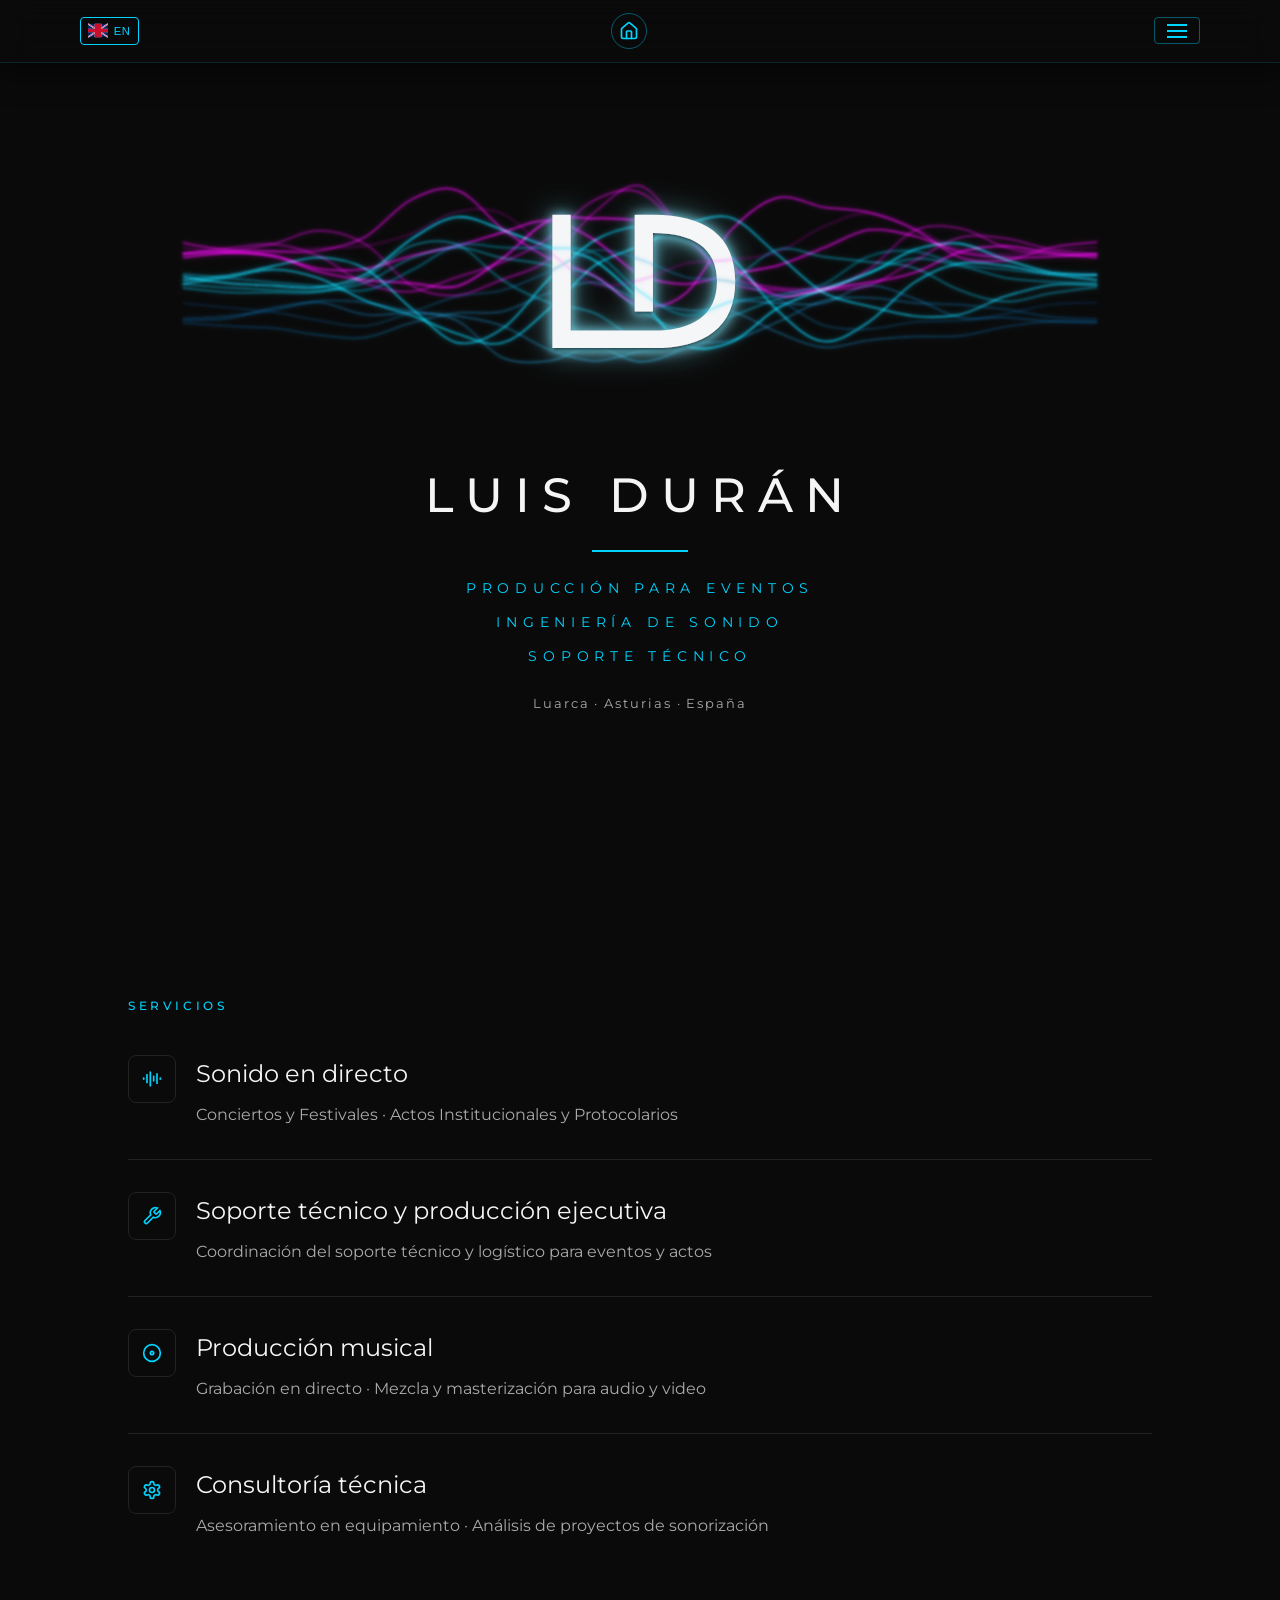
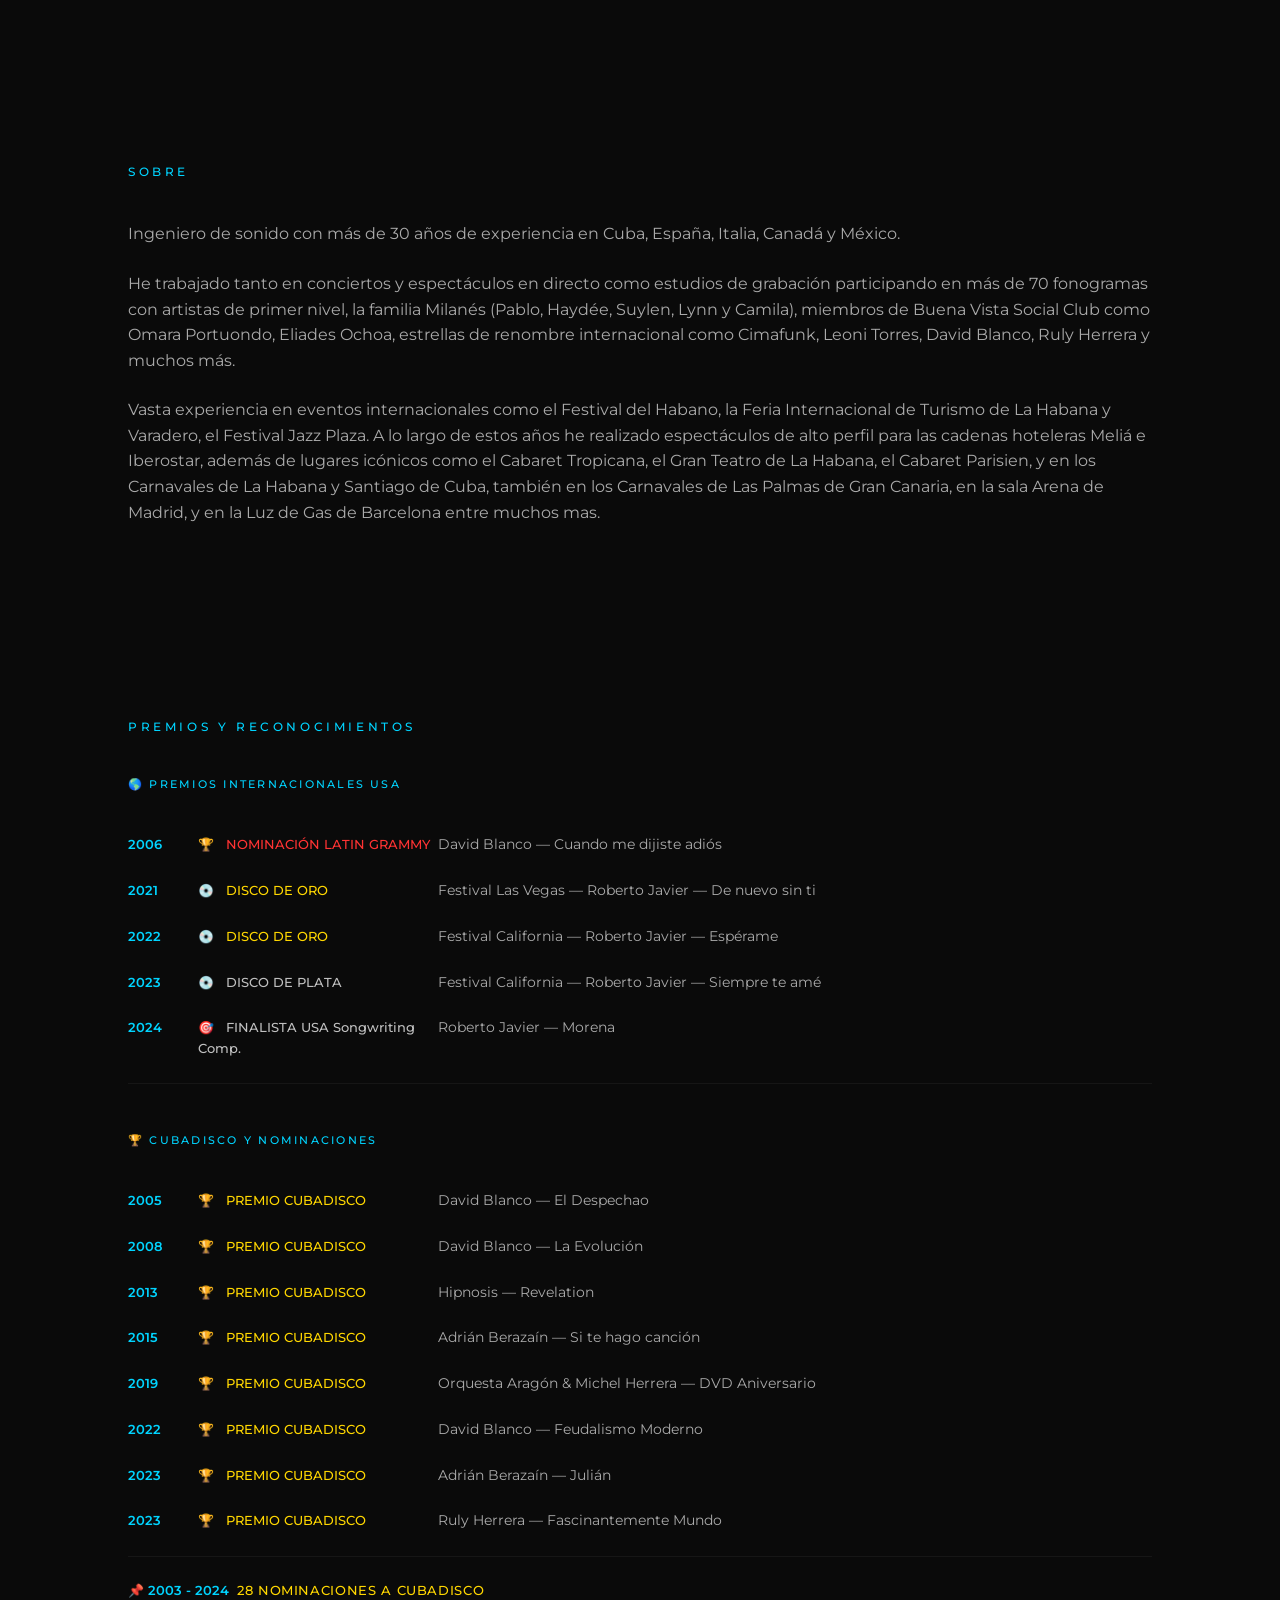
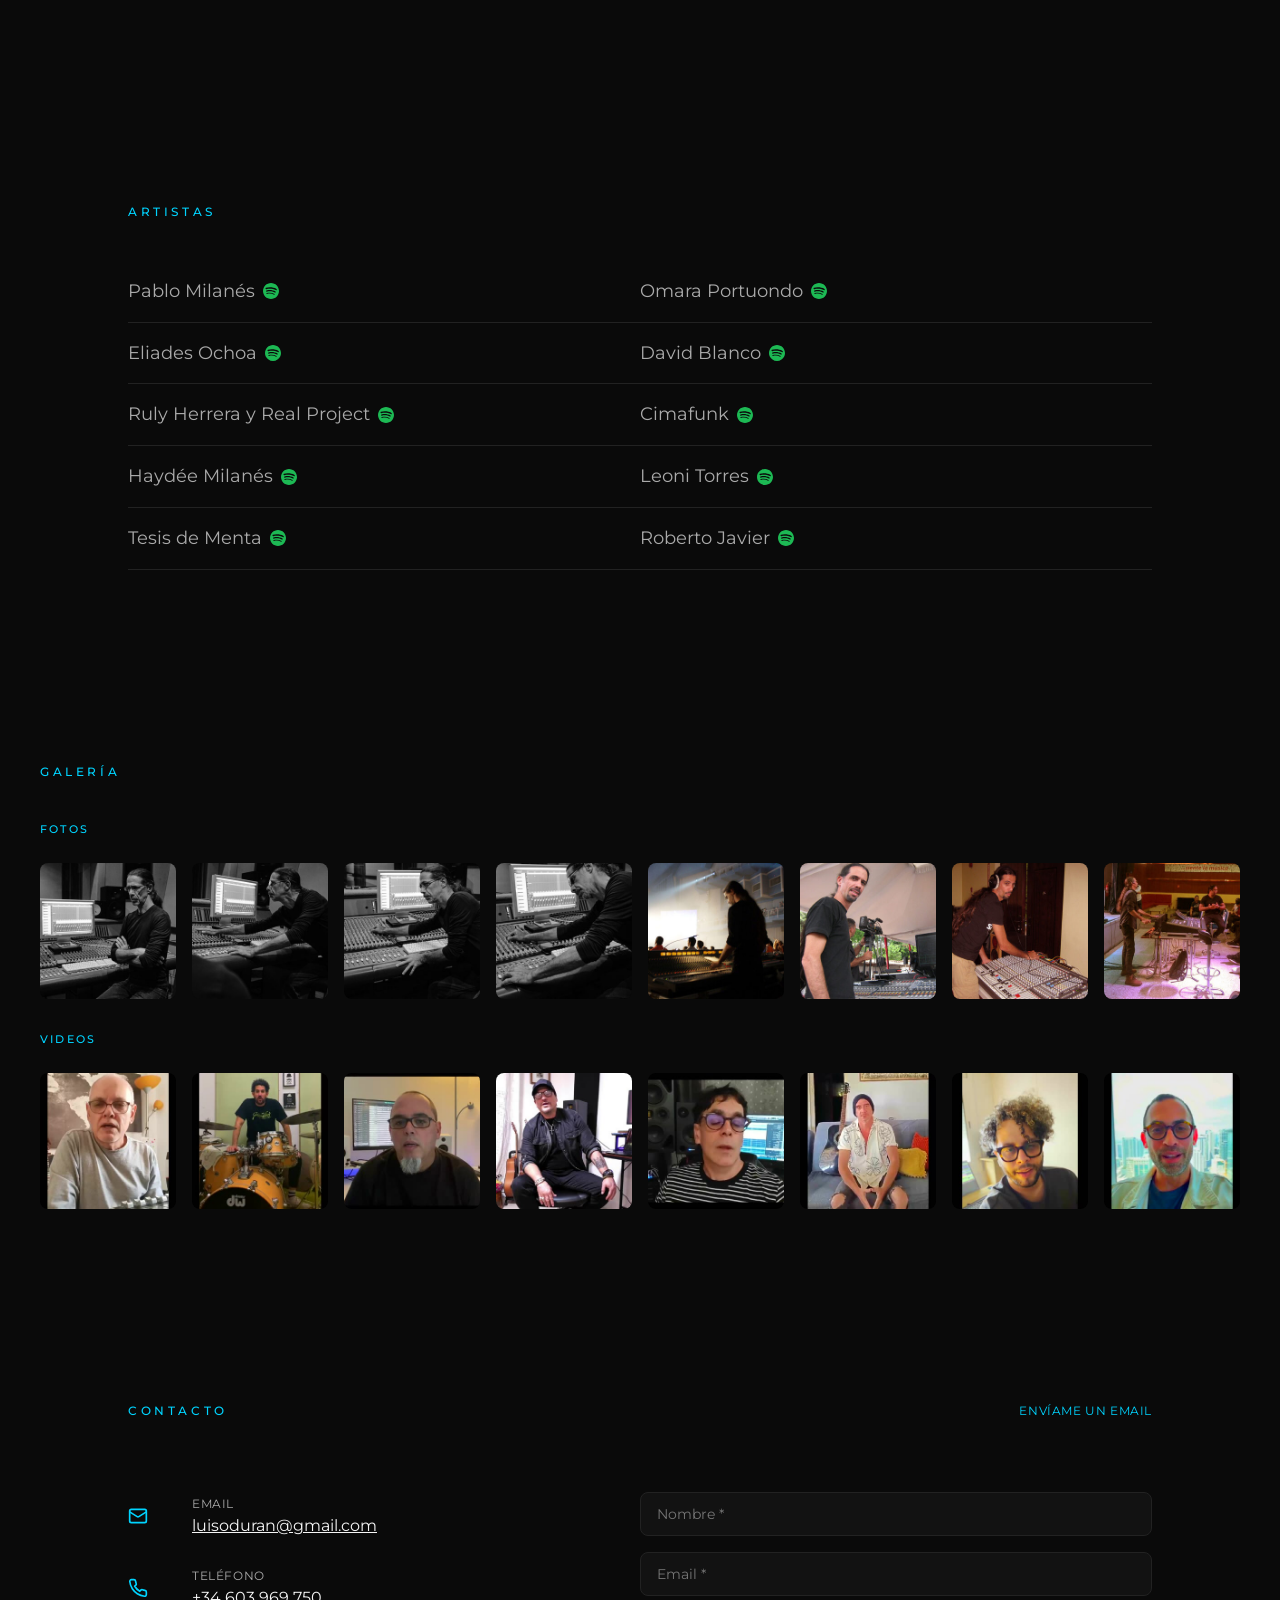
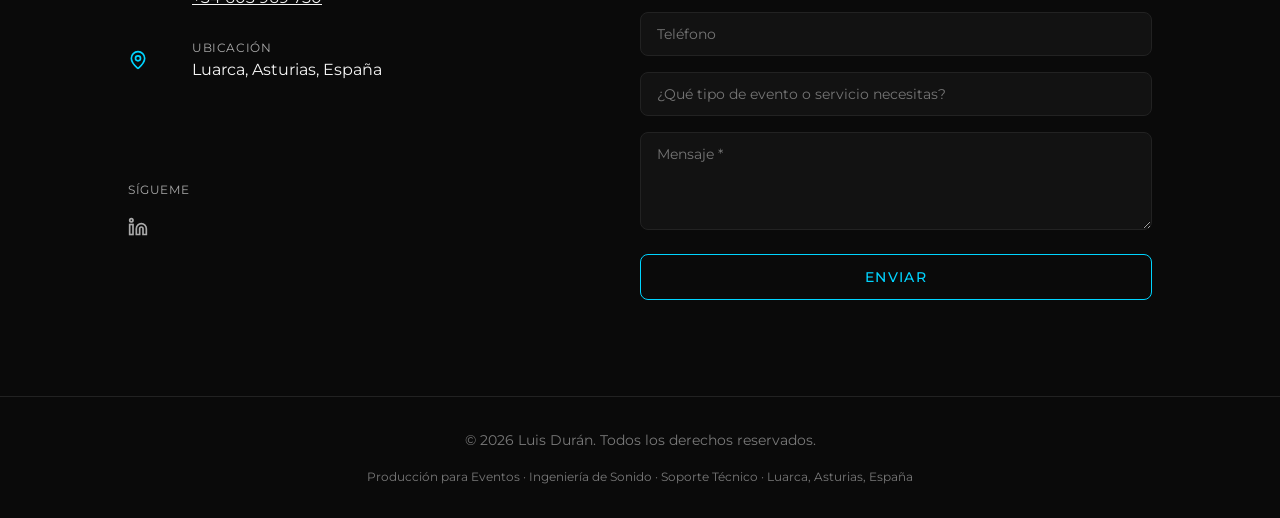
==== commit e18780d7: "thumbs update" ====
--- a/index.html
+++ b/index.html
@@ -113,8 +113,10 @@
     <link rel="icon" type="image/svg+xml" href="favicon.svg">
     <link rel="preconnect" href="https://fonts.googleapis.com">
     <link rel="preconnect" href="https://fonts.gstatic.com" crossorigin>
+    <link rel="preload" as="style" href="https://fonts.googleapis.com/css2?family=Montserrat:wght@300;400;500;600;700&display=swap">
     <link href="https://fonts.googleapis.com/css2?family=Montserrat:wght@300;400;500;600;700&display=swap"
-        rel="stylesheet">
+        rel="stylesheet" media="print" onload="this.media='all'">
+    <noscript><link href="https://fonts.googleapis.com/css2?family=Montserrat:wght@300;400;500;600;700&display=swap" rel="stylesheet"></noscript>
 
     <style>
         * {
@@ -130,7 +132,7 @@
             --magenta: #ff00ff;
             --blanco: #f5f5f5;
             --gris: #aaaaaa;
-            --gris-oscuro: #666666;
+            --gris-oscuro: #797979;
             --bordes: #222222;
             --dorado: #ffd700;
             --plata: #c0c0c0;
@@ -1064,7 +1066,7 @@
 
     <header class="header" id="header">
         <div class="header-inner">
-            <button class="lang-btn" id="langBtn">
+            <button class="lang-btn" id="langBtn" aria-label="Cambiar idioma">
                 <svg class="lang-flag" id="langFlagSvg" width="20" height="15" viewBox="0 0 60 40">
                     <rect width="60" height="40" fill="#012169" />
                     <path d="M0,0 L60,40 M60,0 L0,40" stroke="white" stroke-width="4" />
@@ -1361,6 +1363,7 @@
                                 data-key="contact.social.label">Sígueme</p>
                             <div class="flex gap-4" style="transform: translateY(-1.25rem);">
                                 <a href="https://linkedin.com/in/luisoduran" target="_blank" rel="noopener noreferrer"
+                                    aria-label="Perfil de LinkedIn de Luis Durán"
                                     class="w-12 h-12 rounded-lg border border-[var(--bordes)] flex items-center justify-center text-[var(--gris)] hover:border-[var(--cian)] hover:text-[var(--cian)] transition-all duration-300"><svg
                                         xmlns="http://www.w3.org/2000/svg" width="20" height="20" viewBox="0 0 24 24"
                                         fill="none" stroke="currentColor" stroke-width="2">
@@ -1369,6 +1372,14 @@
                                         <rect x="2" y="9" width="4" height="12" />
                                         <circle cx="4" cy="4" r="2" />
                                     </svg></a>
+                                <!-- GOOGLE BUSINESS PROFILE: cuando tengas el enlace corto, añádelo así:
+                                <a href="TU_ENLACE_GOOGLE_BUSINESS" target="_blank" rel="noopener noreferrer"
+                                    aria-label="Perfil de Google Business de Luis Durán"
+                                    class="w-12 h-12 rounded-lg border border-[var(--bordes)] flex items-center justify-center text-[var(--gris)] hover:border-[var(--cian)] hover:text-[var(--cian)] transition-all duration-300">
+                                    <svg xmlns="http://www.w3.org/2000/svg" width="20" height="20" viewBox="0 0 24 24" fill="currentColor"><path d="M12 2C6.48 2 2 6.48 2 12s4.48 10 10 10 10-4.48 10-10S17.52 2 12 2zm-1 17.93c-3.95-.49-7-3.85-7-7.93 0-.62.08-1.21.21-1.79L9 15v1c0 1.1.9 2 2 2v1.93zm6.9-2.54c-.26-.81-1-1.39-1.9-1.39h-1v-3c0-.55-.45-1-1-1H8v-2h2c.55 0 1-.45 1-1V7h2c1.1 0 2-.9 2-2v-.41c2.93 1.19 5 4.06 5 7.41 0 2.08-.8 3.97-2.1 5.39z"/></svg>
+                                </a>
+                                También añade en el JSON-LD Schema.org, dentro de "sameAs": "TU_ENLACE_GOOGLE_BUSINESS"
+                                -->
                             </div>
                         </div>
                     </div>
@@ -1996,26 +2007,43 @@
         const fotosGrid = document.getElementById('fotosGrid');
         const videosGrid = document.getElementById('videosGrid');
 
-        fotosGrid.innerHTML = fotos.map(foto => `
-        <div class="gallery-item" data-category="foto">
-            <img src="img/${foto}" alt="Luis Durán — Ingeniería de Sonido en evento" loading="lazy">
+        const fotoAlts = [
+            'Luis Durán en la consola de mezclas durante un concierto en directo',
+            'Configuración de sistemas de sonido PA para evento en Asturias',
+            'Luis Durán ajustando monitores de escenario en festivales',
+            'Producción técnica de audio en evento corporativo',
+            'Ingeniería de sonido en sala de grabación profesional',
+            'Luis Durán supervisando la sonorización de un concierto',
+            'Mesa de mezclas FOH en producción de eventos en directo',
+            'Preparación técnica de equipo de audio para festival'
+        ];
+        fotosGrid.innerHTML = fotos.map((foto, idx) => {
+            const thumb = foto.replace(/(\.[^.]+)$/, '-thumb$1');
+            return `
+        <div class="gallery-item" data-category="foto" data-full="img/${foto}">
+            <img src="img/thumbs/${thumb}" alt="${fotoAlts[idx % fotoAlts.length]}" loading="lazy" width="300" height="300">
             <div class="gallery-overlay"><span class="text-xs text-[var(--cian)] uppercase tracking-wider">Foto</span></div>
         </div>
-    `).join('');
-
-        videosGrid.innerHTML = videos.map(video => `
+    `}).join('');
+
+        videosGrid.innerHTML = videos.map(video => {
+            const thumb = video.replace(/(\.[^.]+)$/, '-thumb.jpg');
+            return `
         <div class="gallery-item video-item" data-category="video" data-video="vid/${video}">
             <div class="video-thumbnail-container" style="width:100%; height:100%; background:#000;">
                 <video src="vid/${video}" 
+                    poster="vid/thumbs/${thumb}"
                     muted 
                     preload="none" 
                     playsinline 
                     style="width:100%; height:100%; object-fit:cover;">
+                    <track kind="captions" src="" srclang="es" label="Español" default>
                 </video>
             </div>
             <div class="gallery-overlay"><span class="text-xs text-[var(--cian)] uppercase tracking-wider">Video</span></div>
         </div>
-        `).join('');
+        `;
+        }).join('');
 
         // Cargar metadatos solo cuando el vídeo entra en el viewport
         const videoLazyObserver = new IntersectionObserver((entries) => {
@@ -2039,8 +2067,10 @@
                 if (item.hasAttribute('data-listener')) return;
                 item.setAttribute('data-listener', 'true');
                 item.addEventListener('click', () => {
+                    const fullSrc = item.getAttribute('data-full');
                     const img = item.querySelector('img');
-                    if (img && img.src) openLightbox(img.src);
+                    const src = fullSrc || (img && img.src);
+                    if (src) openLightbox(src);
                 });
             });
 
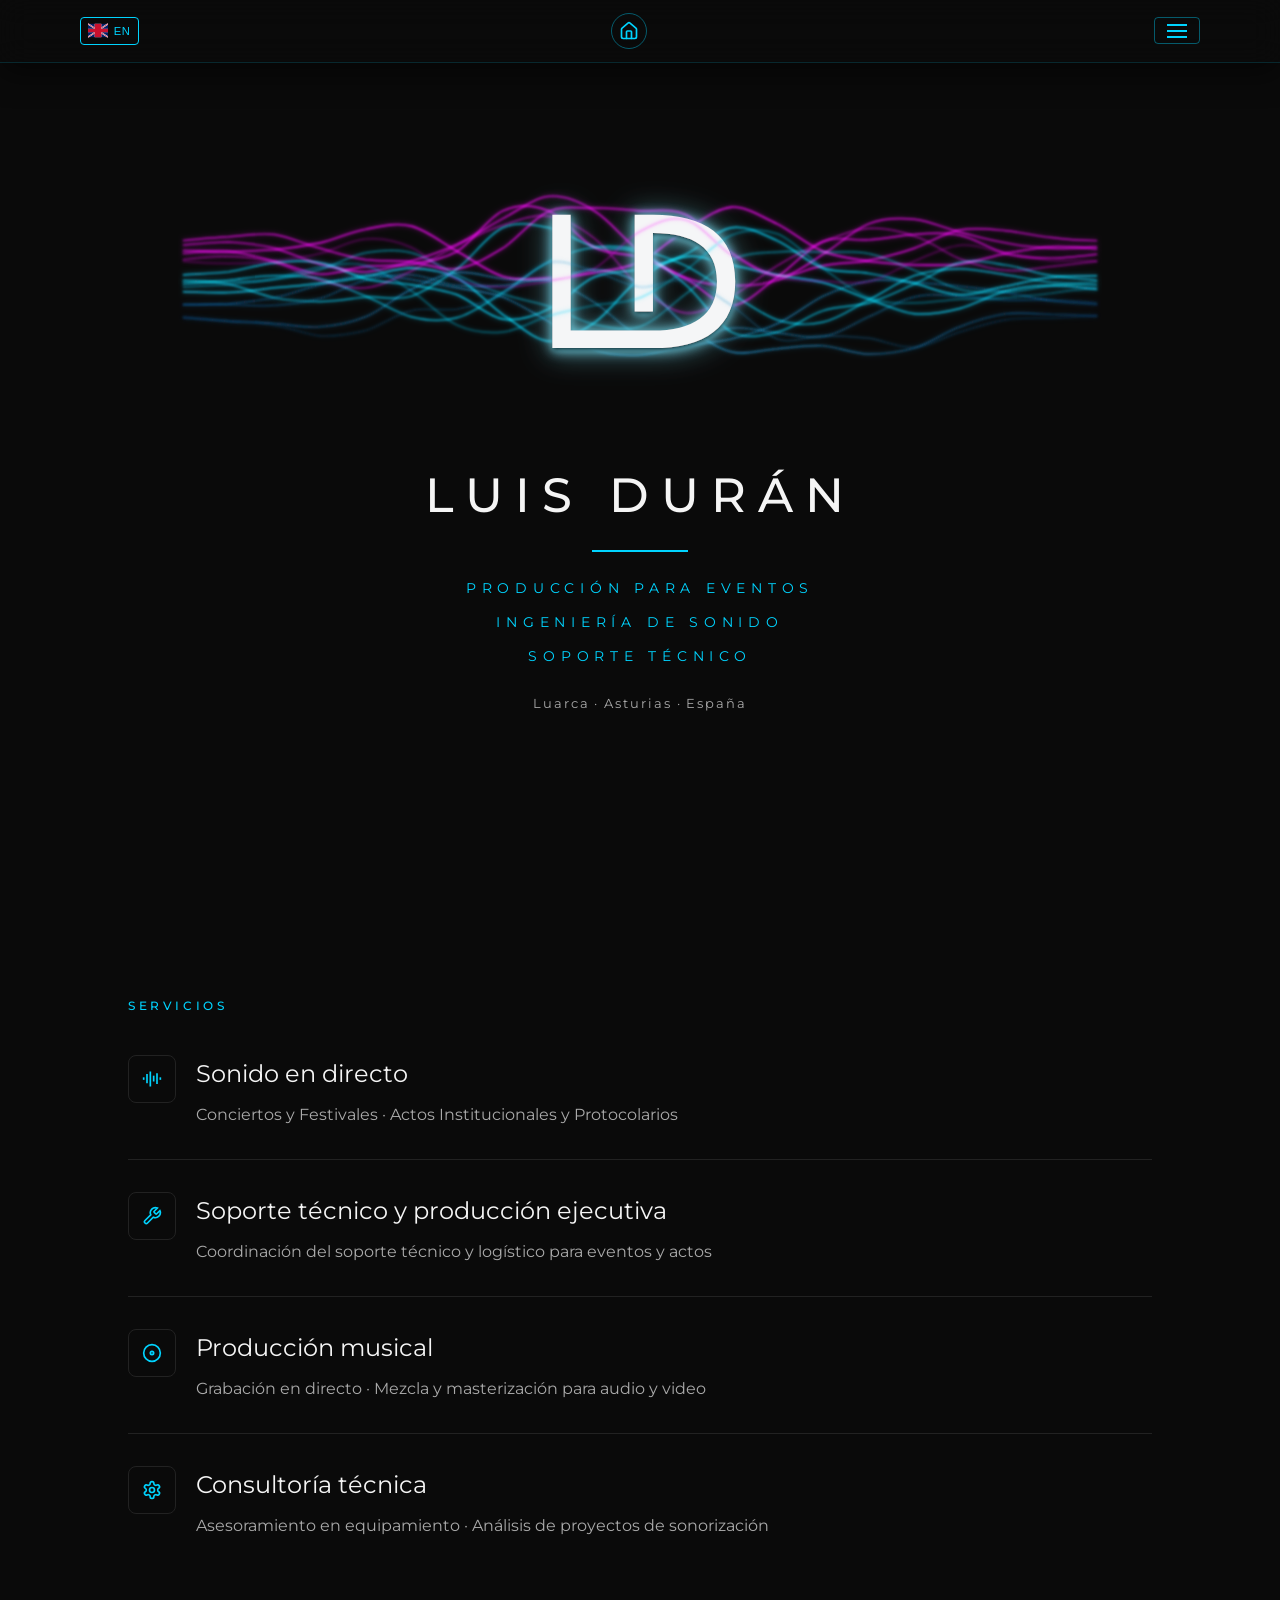
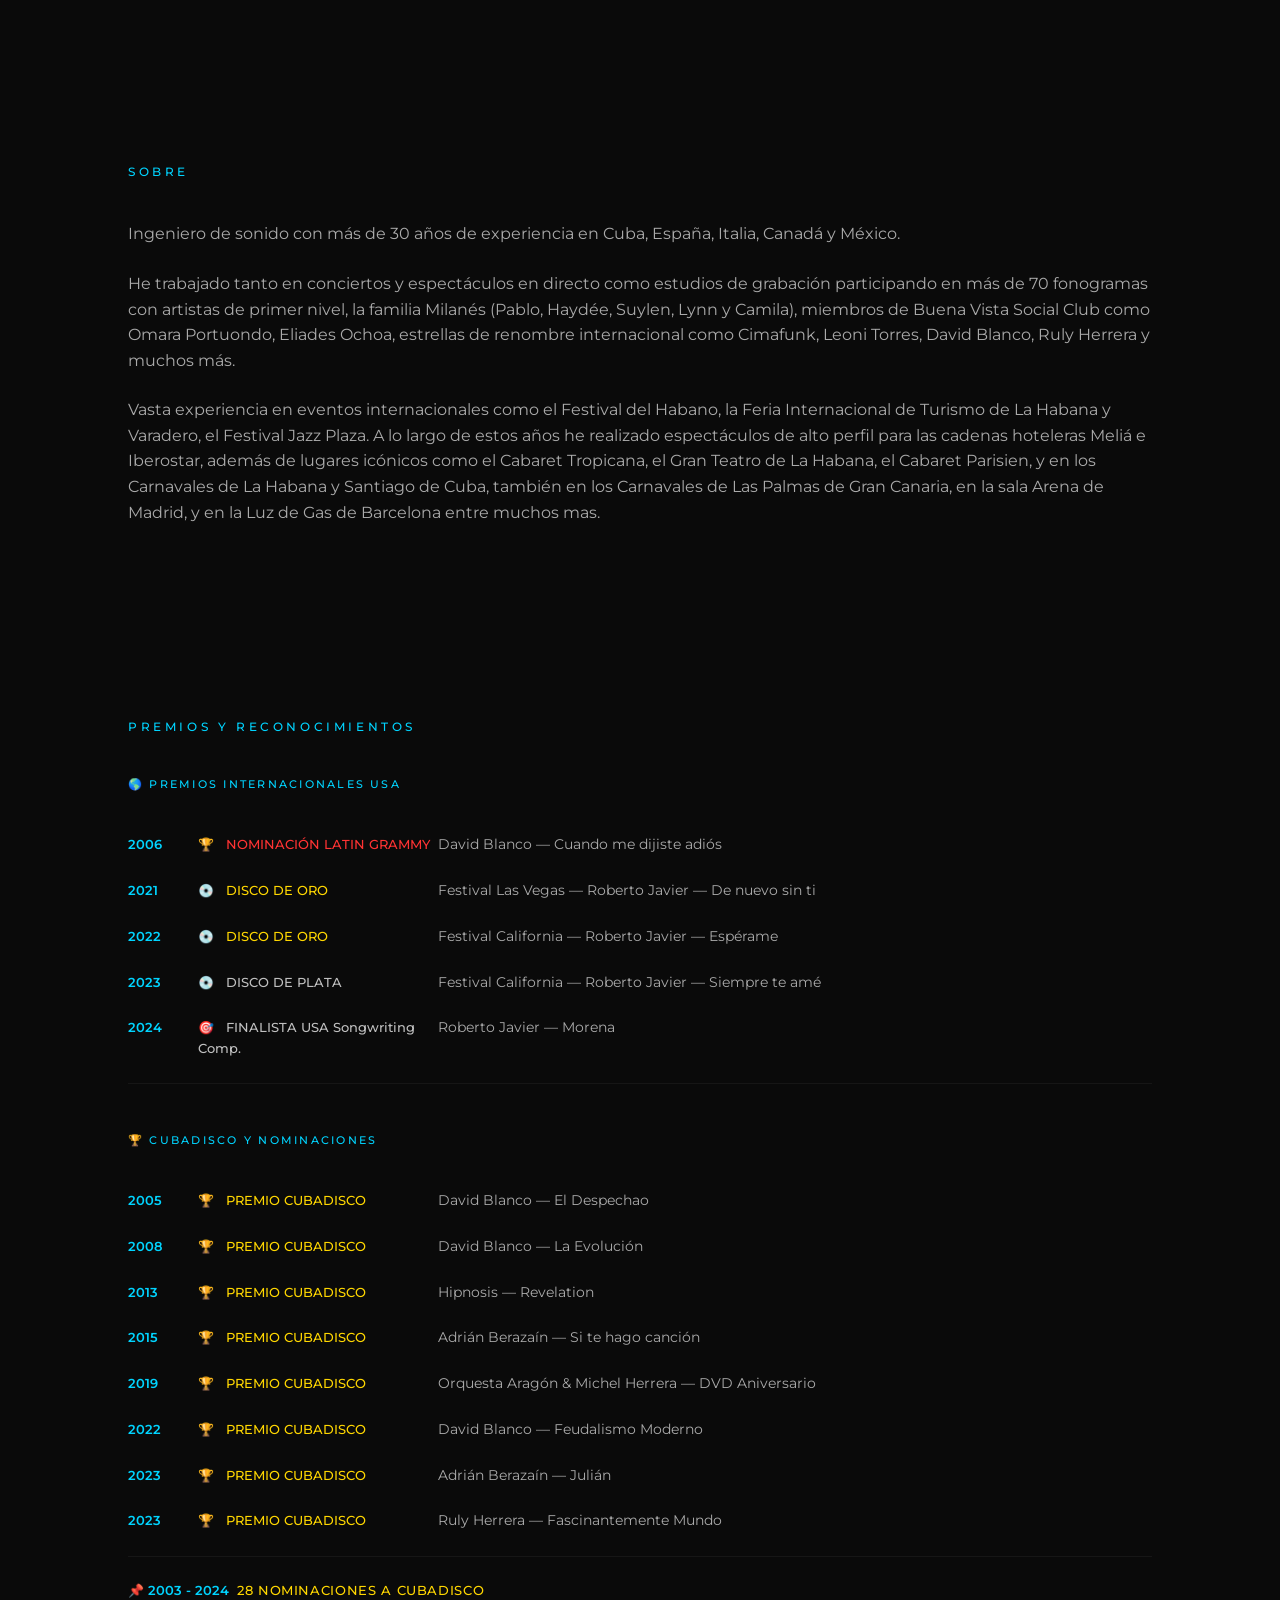
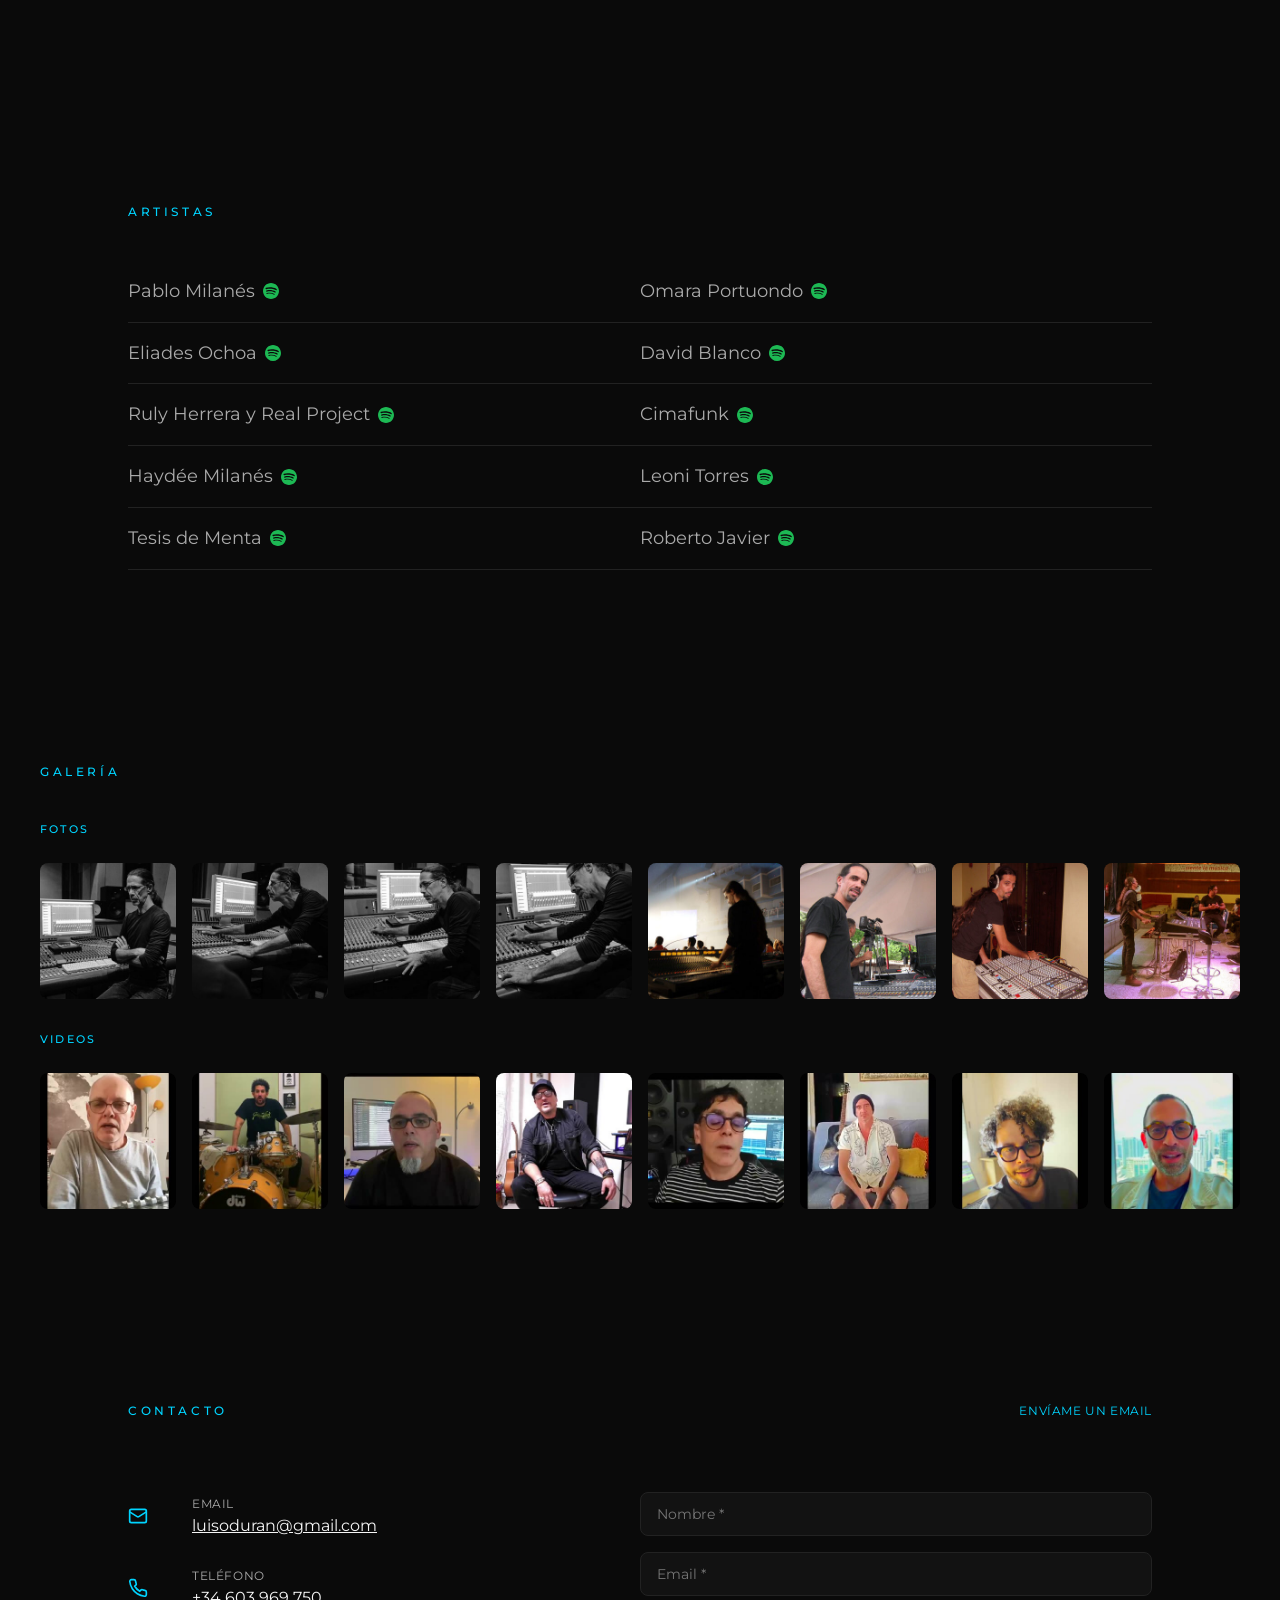
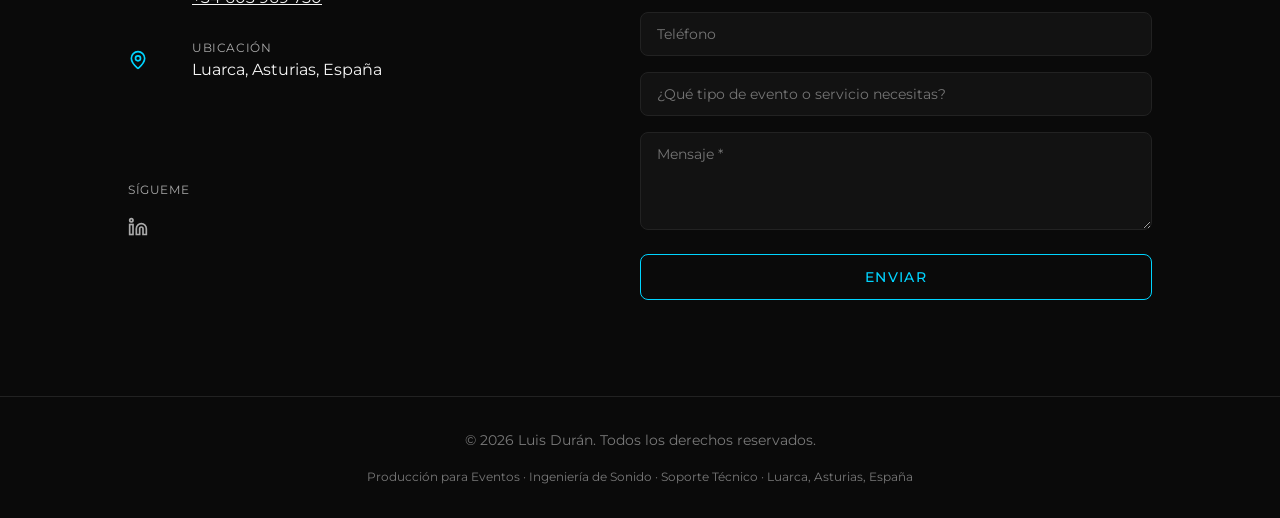
==== commit 1ed1871c: "alts fotos" ====
--- a/index.html
+++ b/index.html
@@ -2008,14 +2008,14 @@
         const videosGrid = document.getElementById('videosGrid');
 
         const fotoAlts = [
-            'Luis Durán en la consola de mezclas durante un concierto en directo',
-            'Configuración de sistemas de sonido PA para evento en Asturias',
-            'Luis Durán ajustando monitores de escenario en festivales',
-            'Producción técnica de audio en evento corporativo',
-            'Ingeniería de sonido en sala de grabación profesional',
-            'Luis Durán supervisando la sonorización de un concierto',
-            'Mesa de mezclas FOH en producción de eventos en directo',
-            'Preparación técnica de equipo de audio para festival'
+            'Luis Durán en consola durante grabación de Ruly Herrera en PM Records',
+            'Sesión de mezcla con Ruly Herrera y Real Project en PM Records',
+            'Producción musical de Ruly Herrera en PM Records, La Habana',
+            'Mesa de mezclas en PM Records, sesión de Ruly Herrera',
+            'Luis Durán en directo en el Teatro Karl Marx con Soundcraft Serie Five',
+            'Sonido en directo para evento de Televisión Cubana',
+            'Grabación en directo en el Festival de Jazz de Trinidad y Tobago',
+            'Clase de ingeniería de sonido en el Instituto Superior de Arte de La Habana'
         ];
         fotosGrid.innerHTML = fotos.map((foto, idx) => {
             const thumb = foto.replace(/(\.[^.]+)$/, '-thumb$1');
@@ -2026,13 +2026,24 @@
         </div>
     `}).join('');
 
-        videosGrid.innerHTML = videos.map(video => {
+        const videoAlts = [
+            'Alfonso Peña - Pablo Milanes, Gypsy Kings',
+            'Ruly Herrera - Real Project, Roberto Fonseca',
+            'Reinier Lopez - Leoni Torres, El Flamingo',
+            'Roberto Perdomo - Tesis de Menta',
+            'Fito Martinez - Willy Chirino, Carlos Varela',
+            'David Blanco - David Blanco y su Grupo',
+            'Livan Marrero - Graduado del SAE Institute Barcelona',
+            'Claudio Pairot - Puntilla Enterprises, Miami Florida'
+        ];
+        videosGrid.innerHTML = videos.map((video, idx) => {
             const thumb = video.replace(/(\.[^.]+)$/, '-thumb.jpg');
             return `
         <div class="gallery-item video-item" data-category="video" data-video="vid/${video}">
             <div class="video-thumbnail-container" style="width:100%; height:100%; background:#000;">
                 <video src="vid/${video}" 
                     poster="vid/thumbs/${thumb}"
+                    title="${videoAlts[idx % videoAlts.length]}"
                     muted 
                     preload="none" 
                     playsinline 
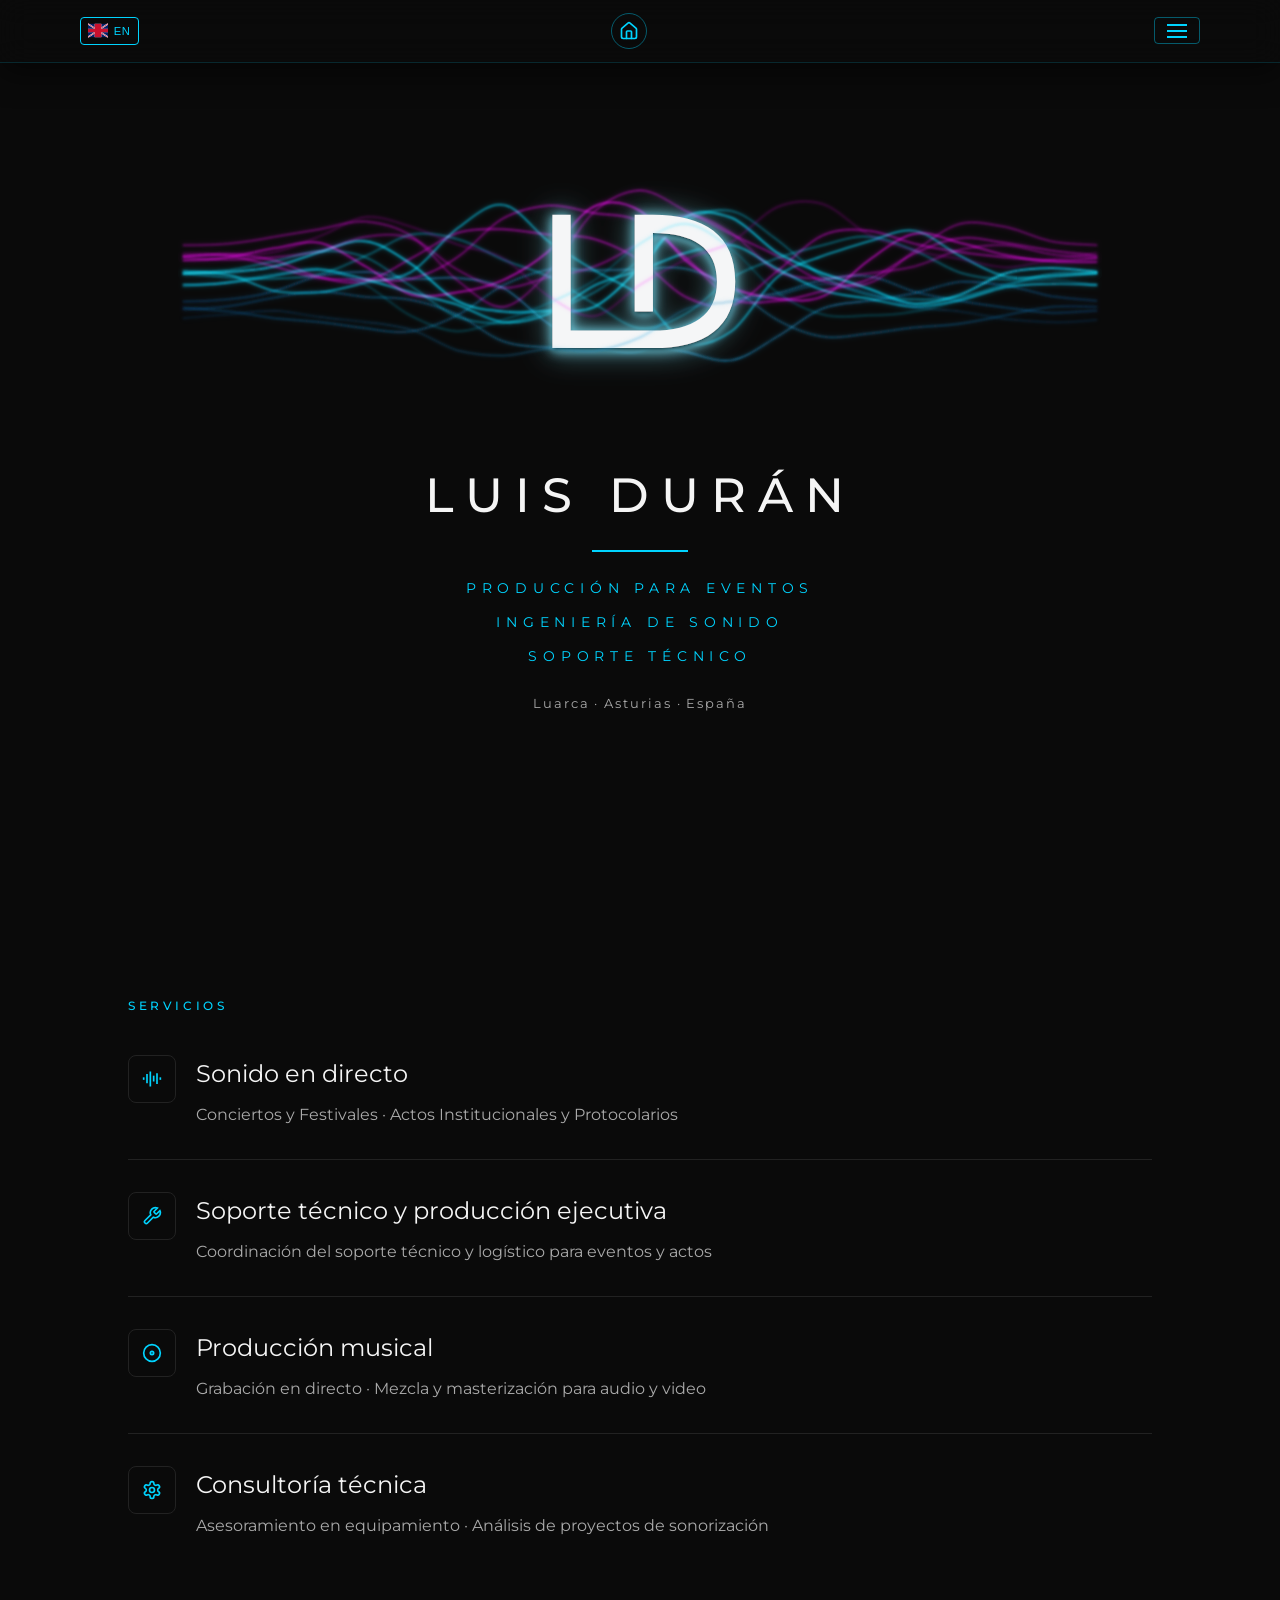
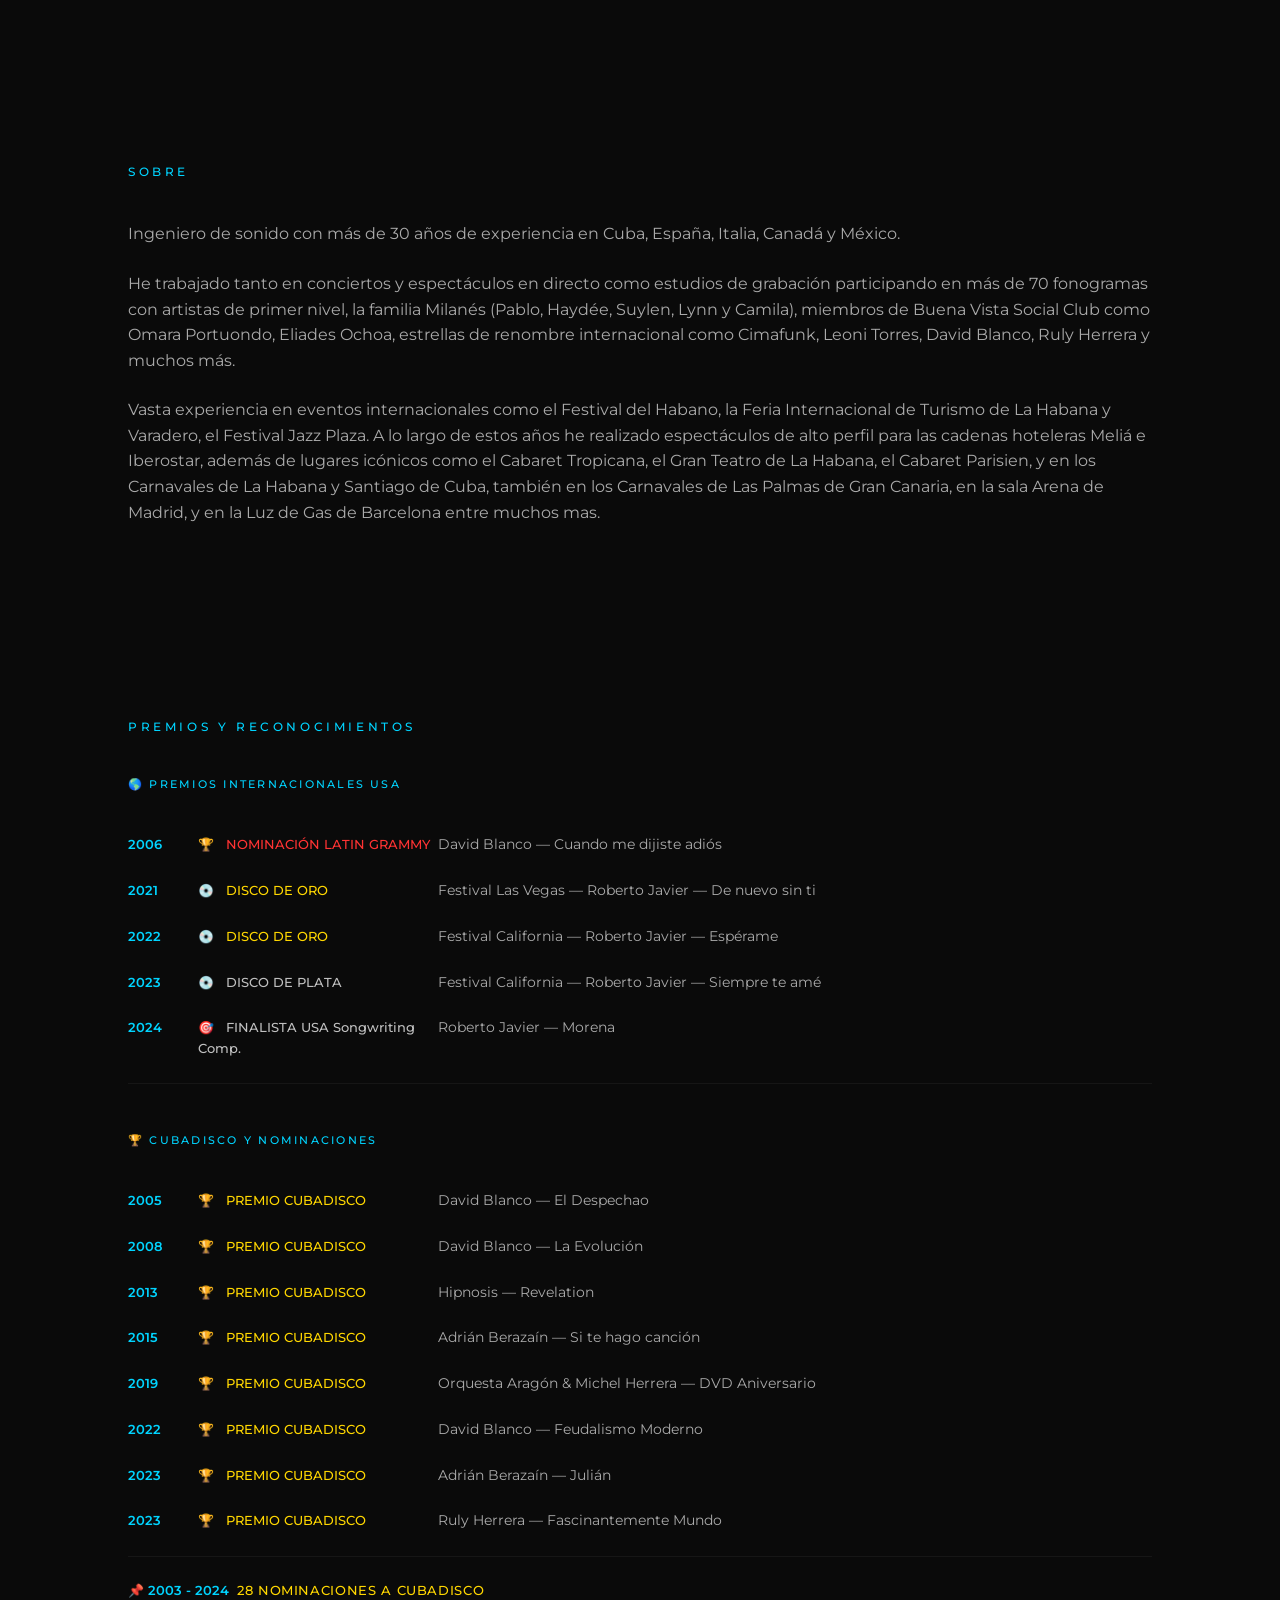
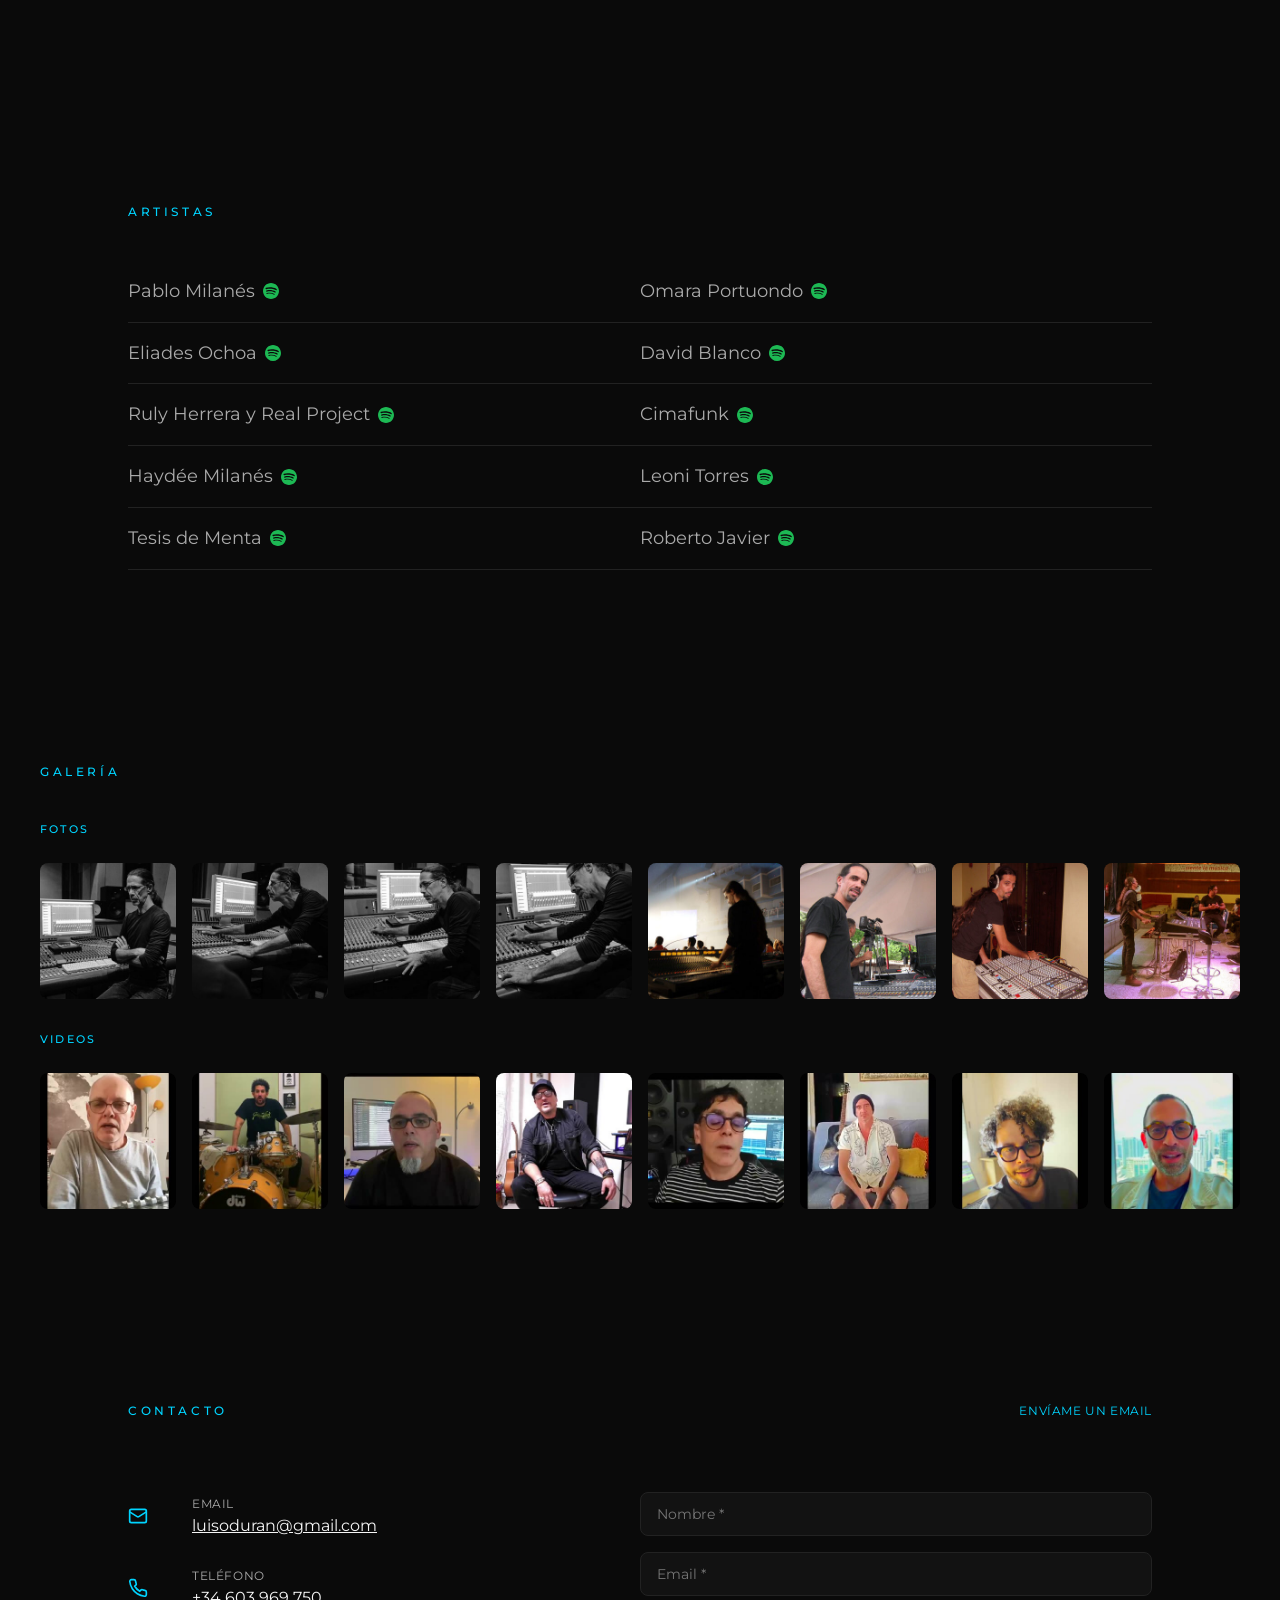
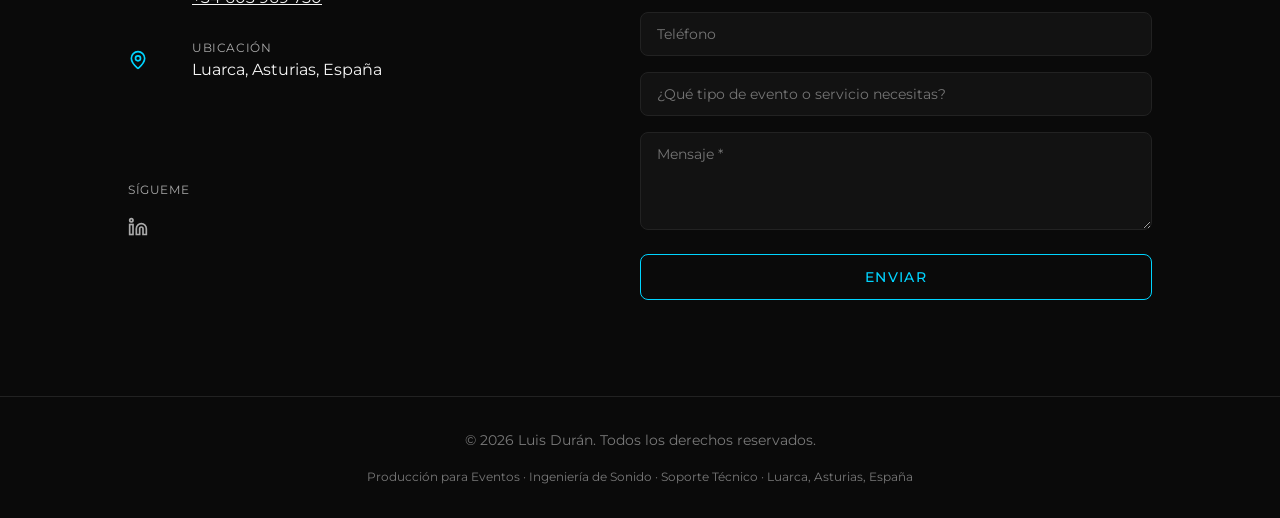
==== commit e308a060: "upd" ====
--- a/index.html
+++ b/index.html
@@ -2274,4 +2274,4 @@
 
 </body>
 
-</html>+</html>
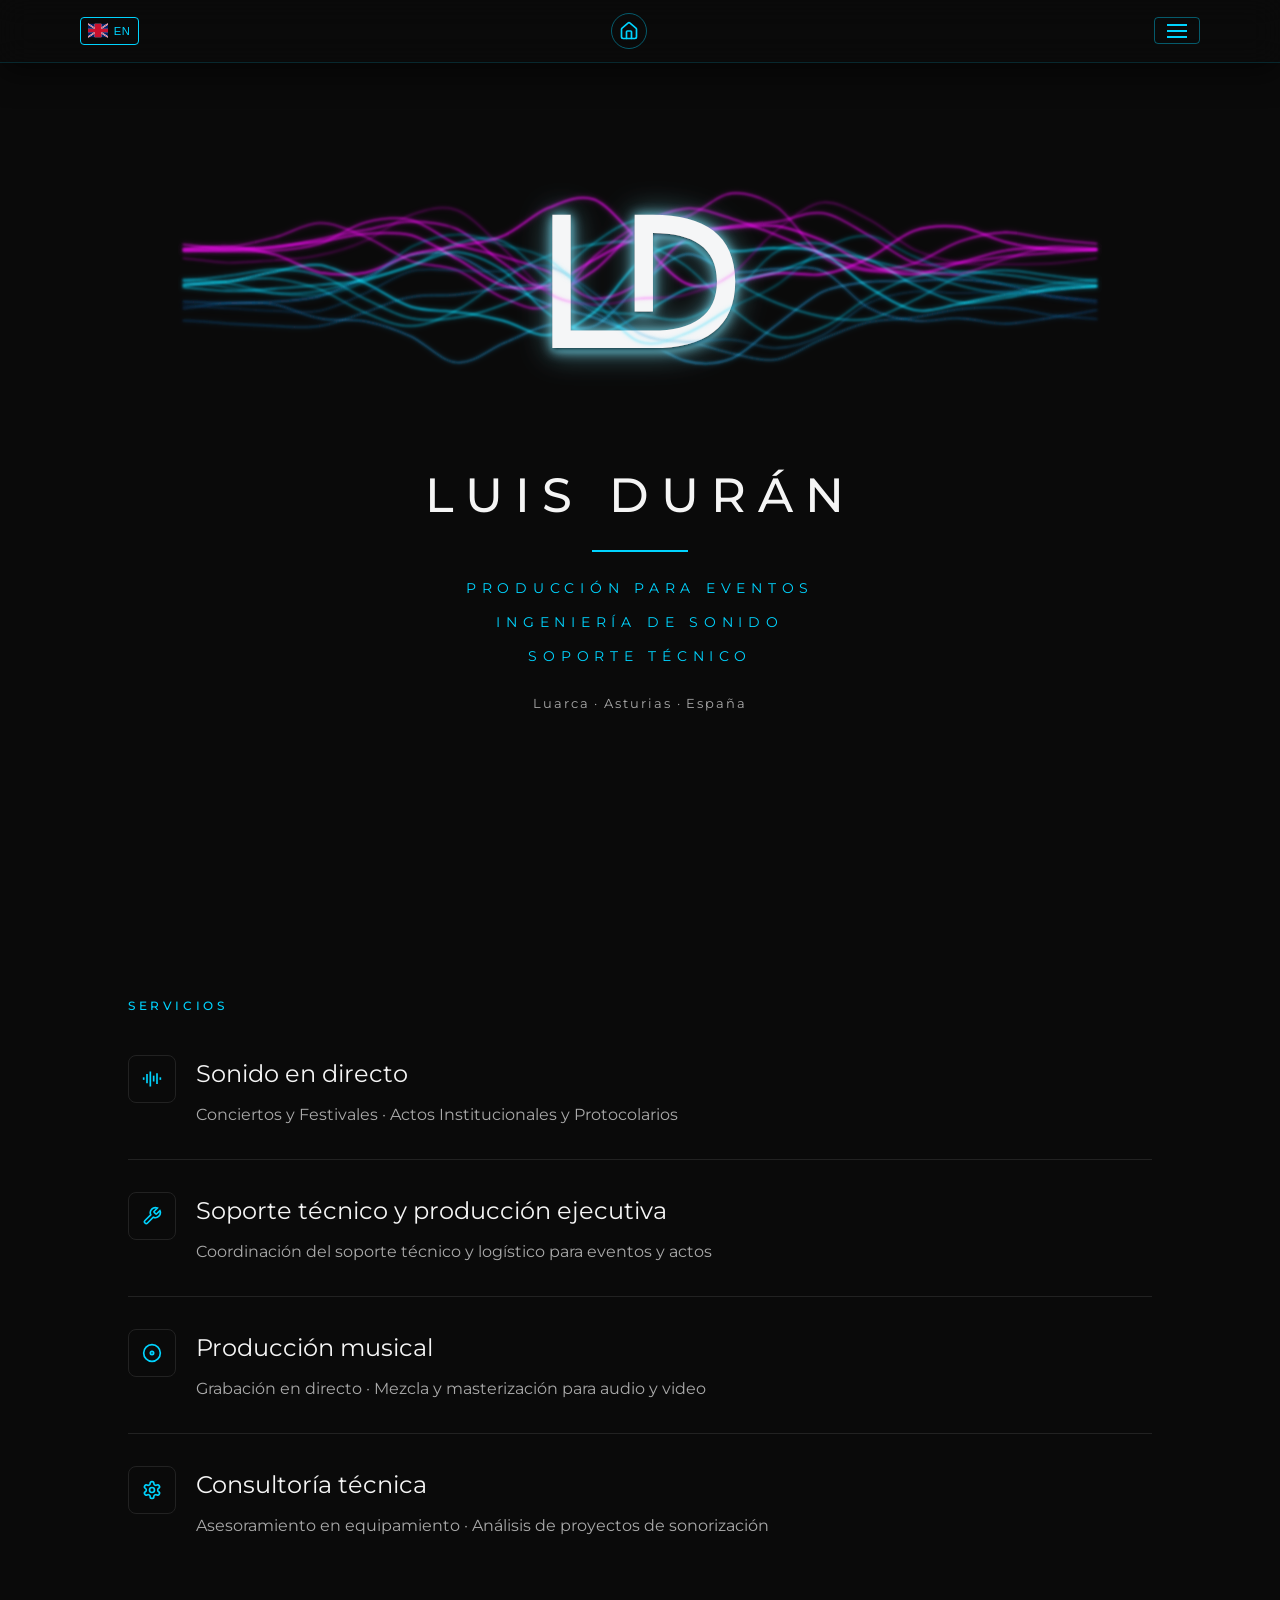
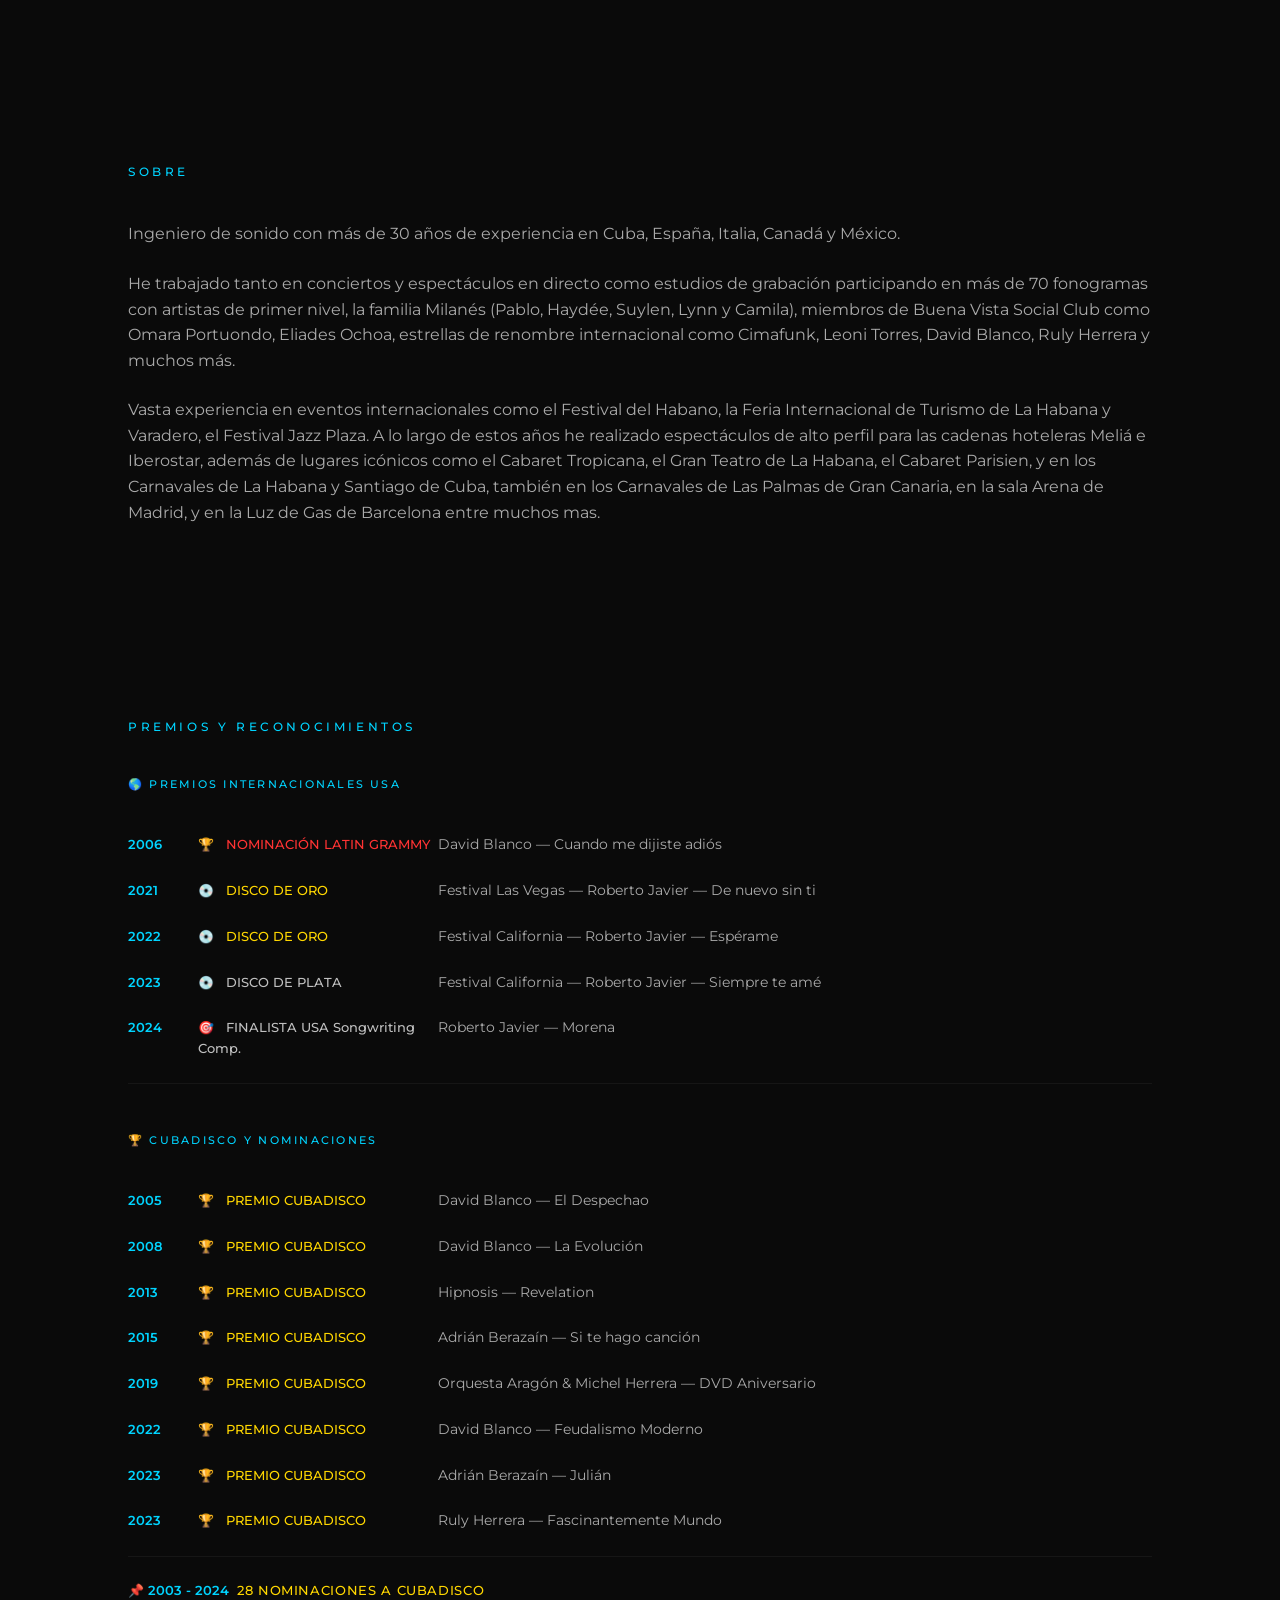
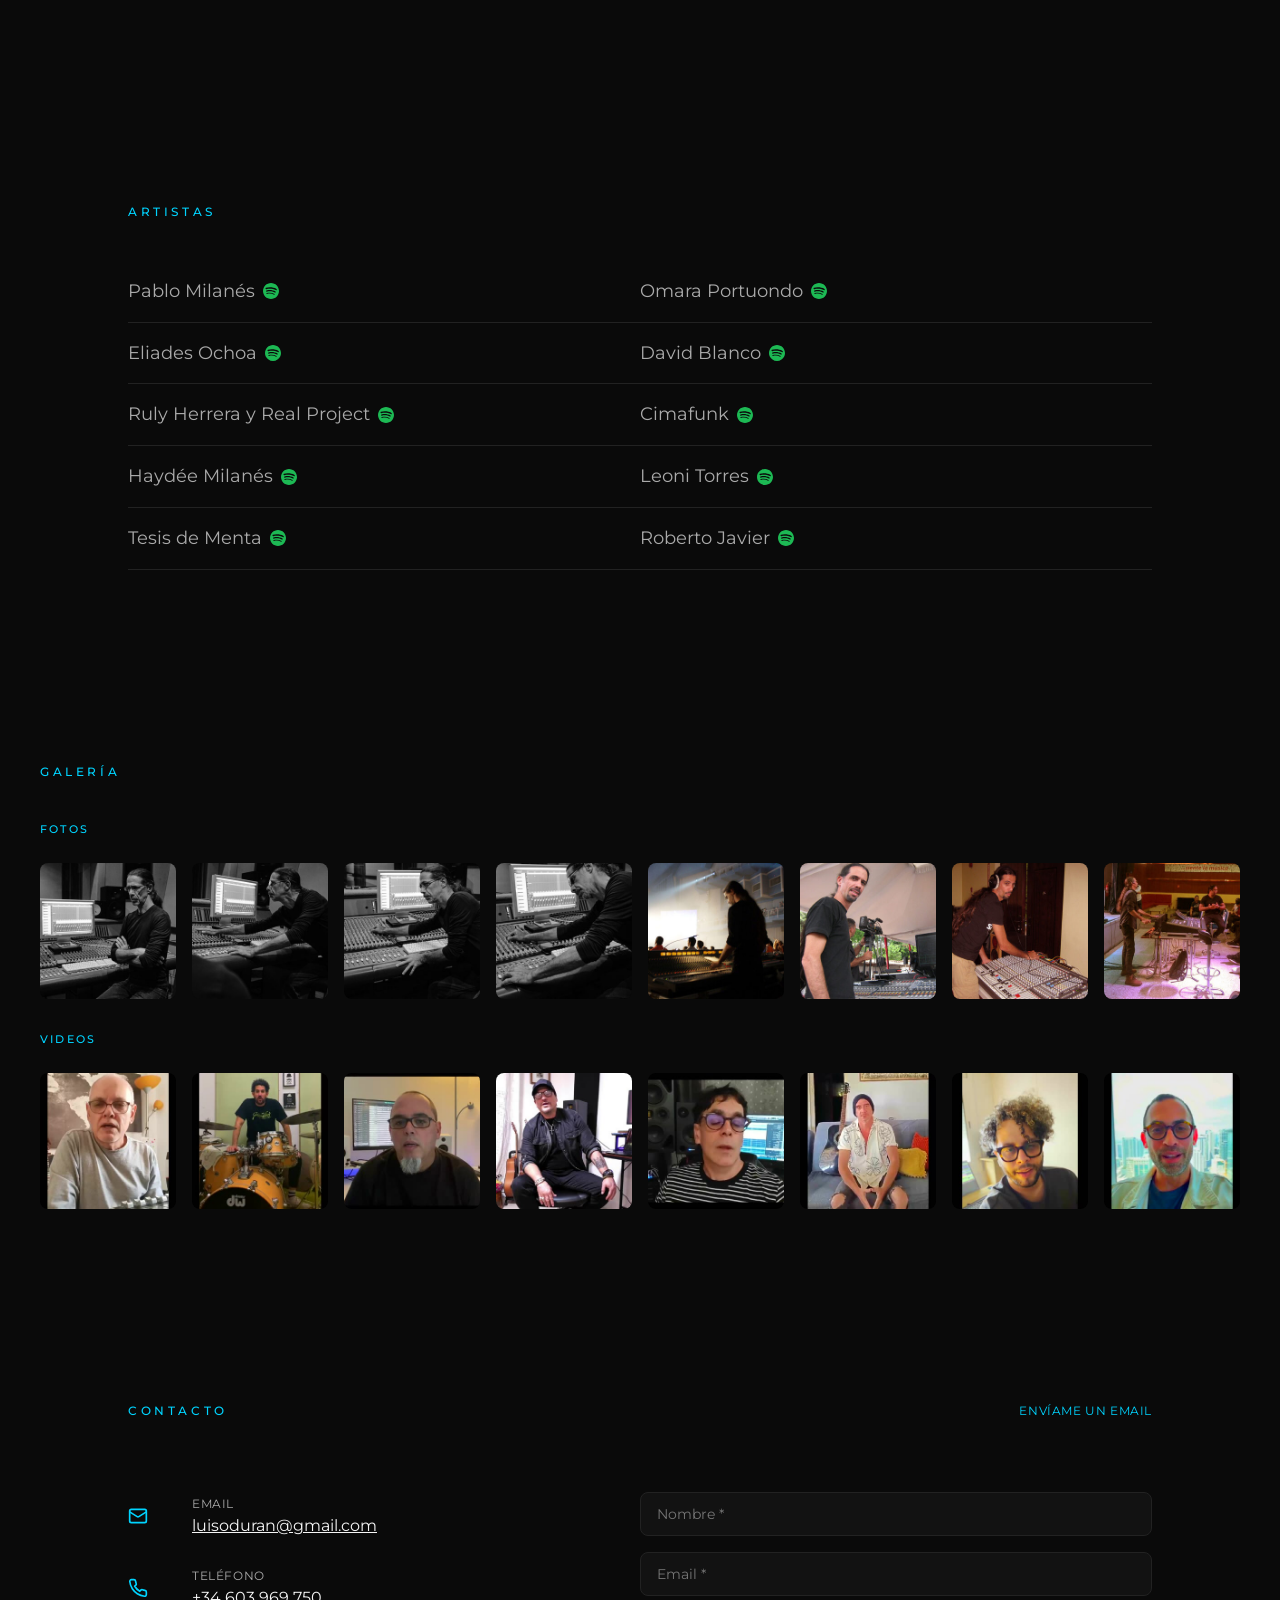
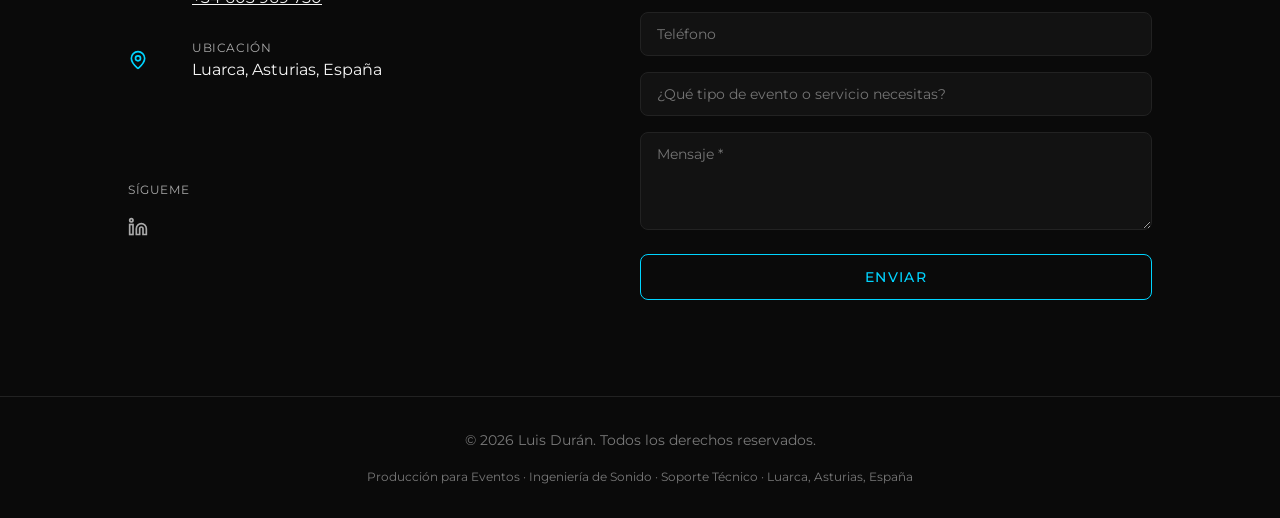
==== commit fc150d32: "alts" ====
--- a/index.html
+++ b/index.html
@@ -2013,9 +2013,9 @@
             'Producción musical de Ruly Herrera en PM Records, La Habana',
             'Mesa de mezclas en PM Records, sesión de Ruly Herrera',
             'Luis Durán en directo en el Teatro Karl Marx con Soundcraft Serie Five',
-            'Sonido en directo para evento de Televisión Cubana',
+            'Sonido en directo para evento Cubasisco de la Televisión Cubana',
             'Grabación en directo en el Festival de Jazz de Trinidad y Tobago',
-            'Clase de ingeniería de sonido en el Instituto Superior de Arte de La Habana'
+            'Clase de sonido en directo para el Instituto Superior de Arte de La Habana'
         ];
         fotosGrid.innerHTML = fotos.map((foto, idx) => {
             const thumb = foto.replace(/(\.[^.]+)$/, '-thumb$1');
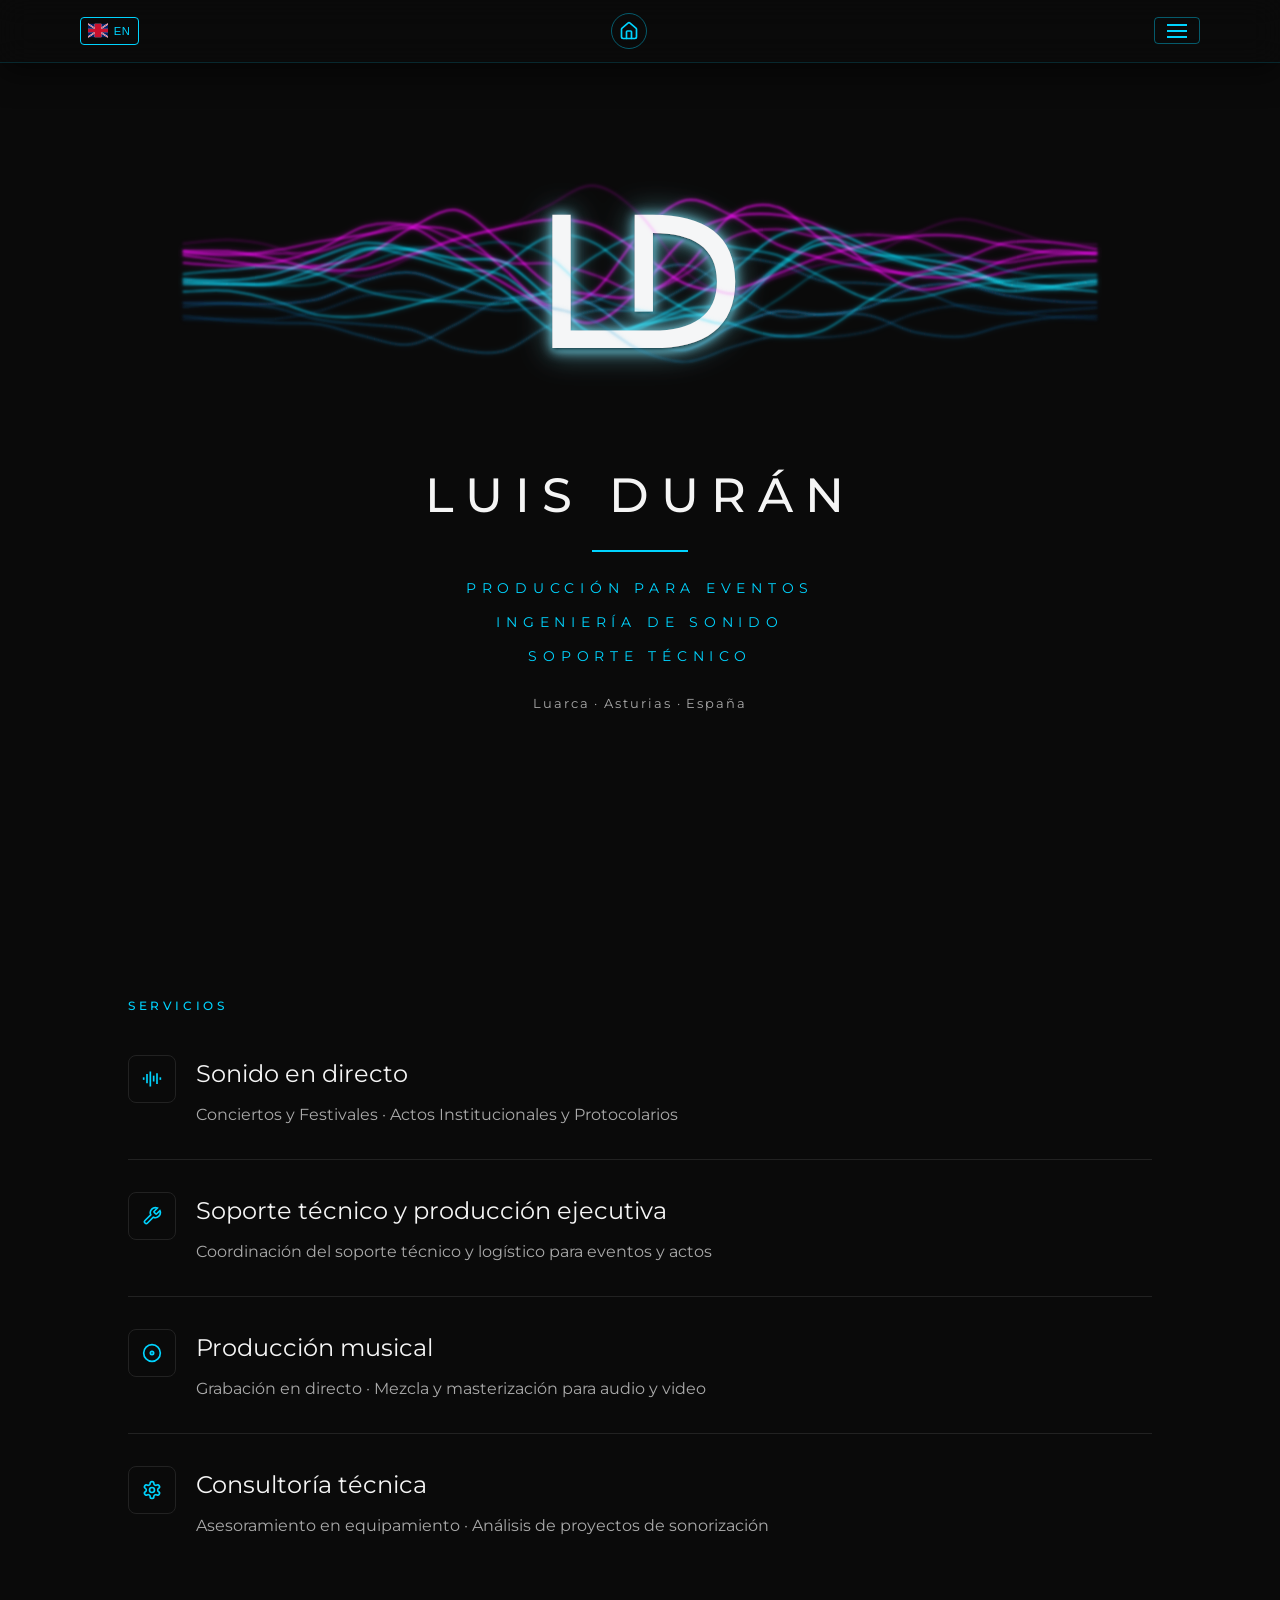
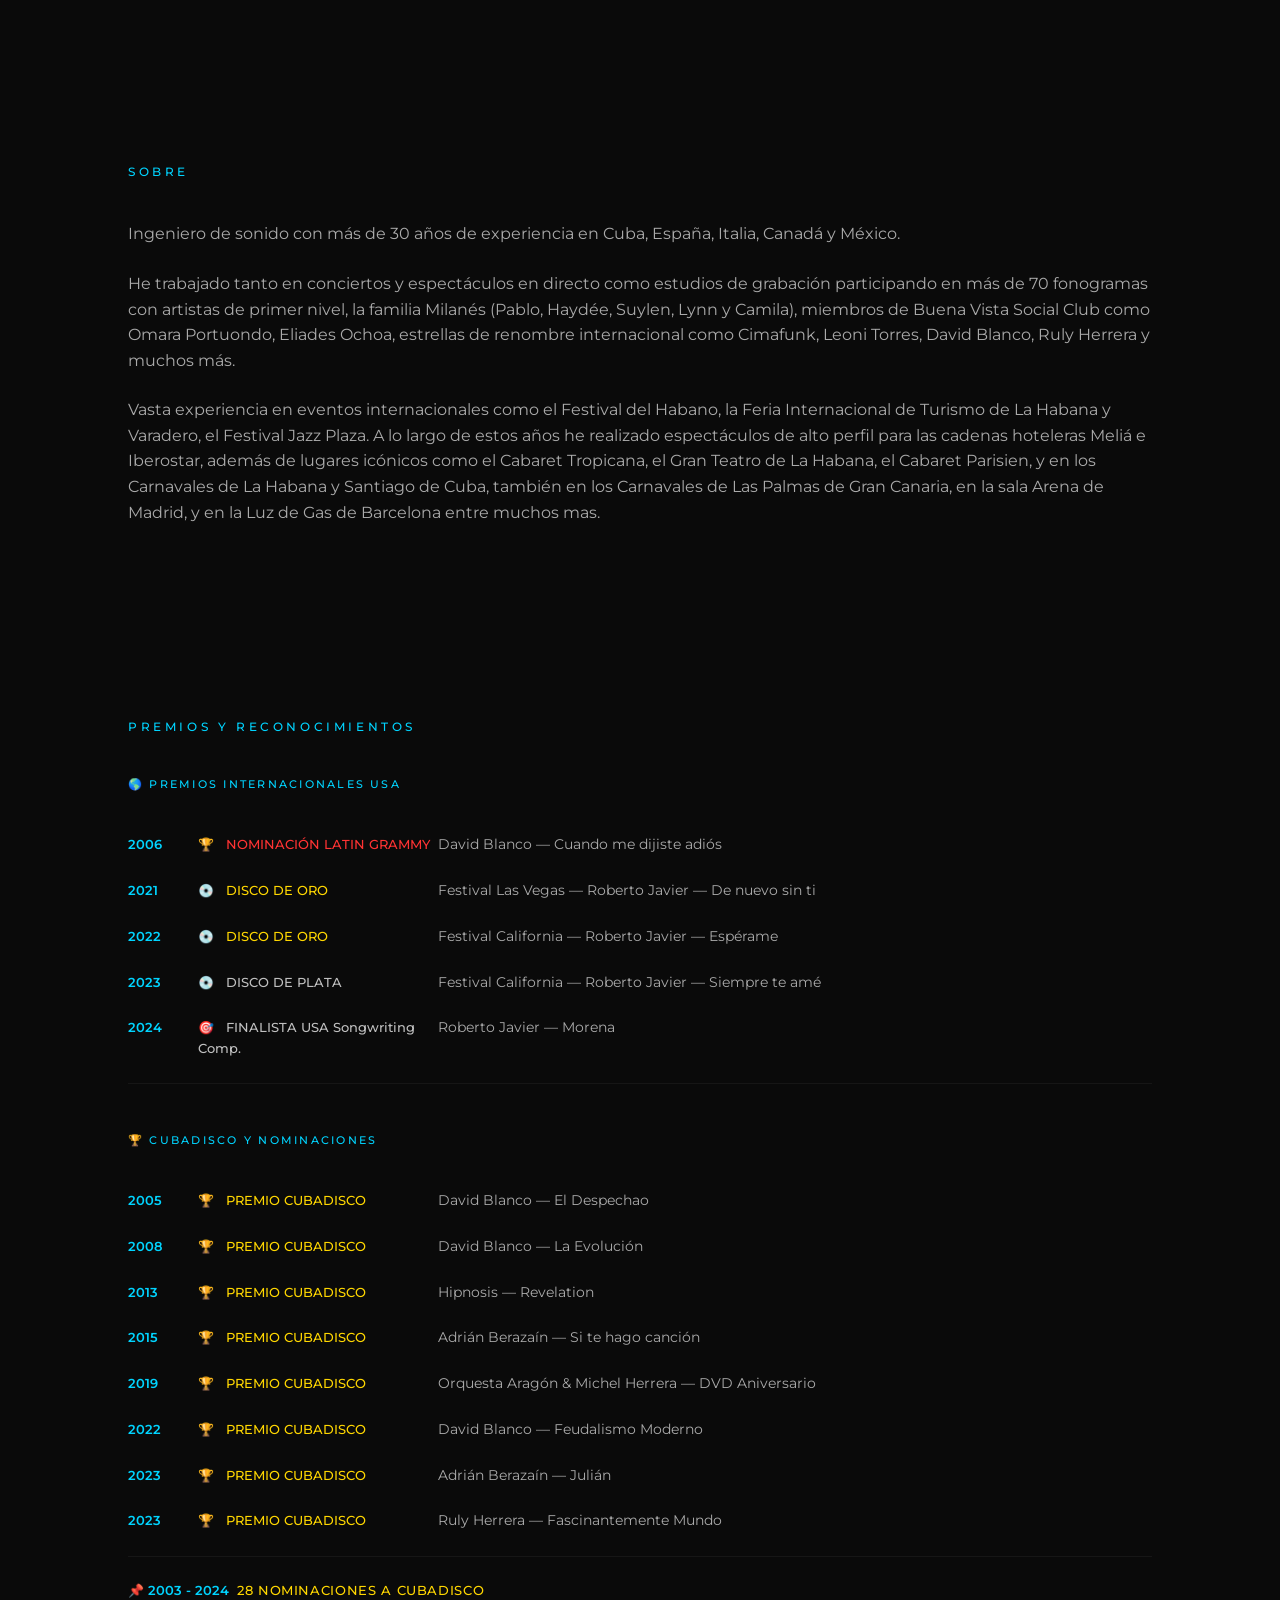
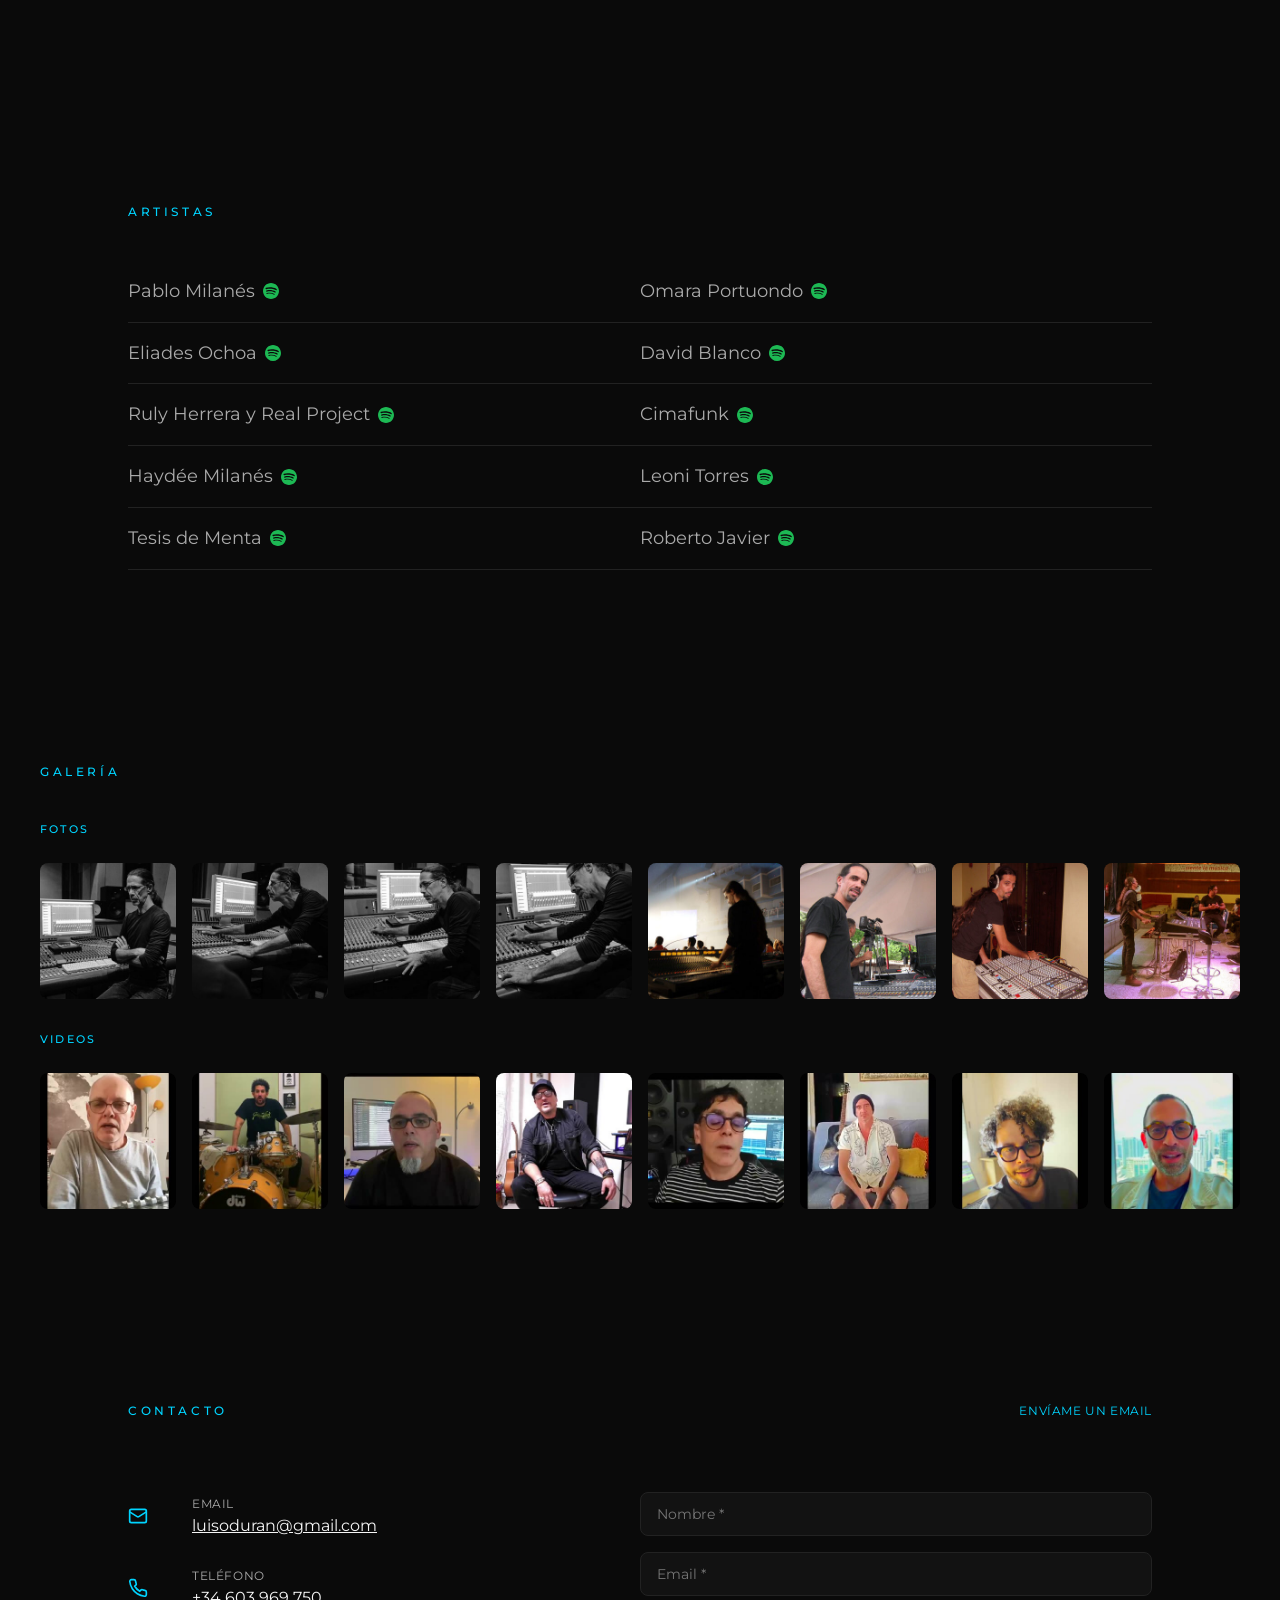
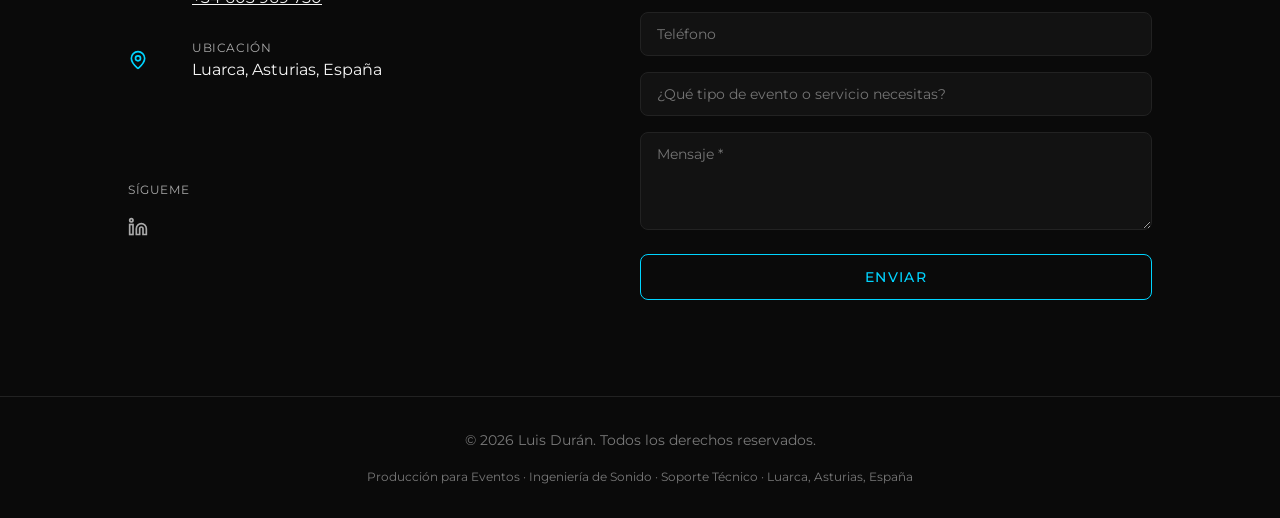
==== commit 49c4d5b7: "update index" ====
--- a/index.html
+++ b/index.html
@@ -2013,9 +2013,9 @@
             'Producción musical de Ruly Herrera en PM Records, La Habana',
             'Mesa de mezclas en PM Records, sesión de Ruly Herrera',
             'Luis Durán en directo en el Teatro Karl Marx con Soundcraft Serie Five',
-            'Sonido en directo para evento Cubasisco de la Televisión Cubana',
+            'Sonido en directo para evento de Televisión Cubana',
             'Grabación en directo en el Festival de Jazz de Trinidad y Tobago',
-            'Clase de sonido en directo para el Instituto Superior de Arte de La Habana'
+            'Clase de ingeniería de sonido en el Instituto Superior de Arte de La Habana'
         ];
         fotosGrid.innerHTML = fotos.map((foto, idx) => {
             const thumb = foto.replace(/(\.[^.]+)$/, '-thumb$1');
@@ -2274,4 +2274,4 @@
 
 </body>
 
-</html>
+</html>
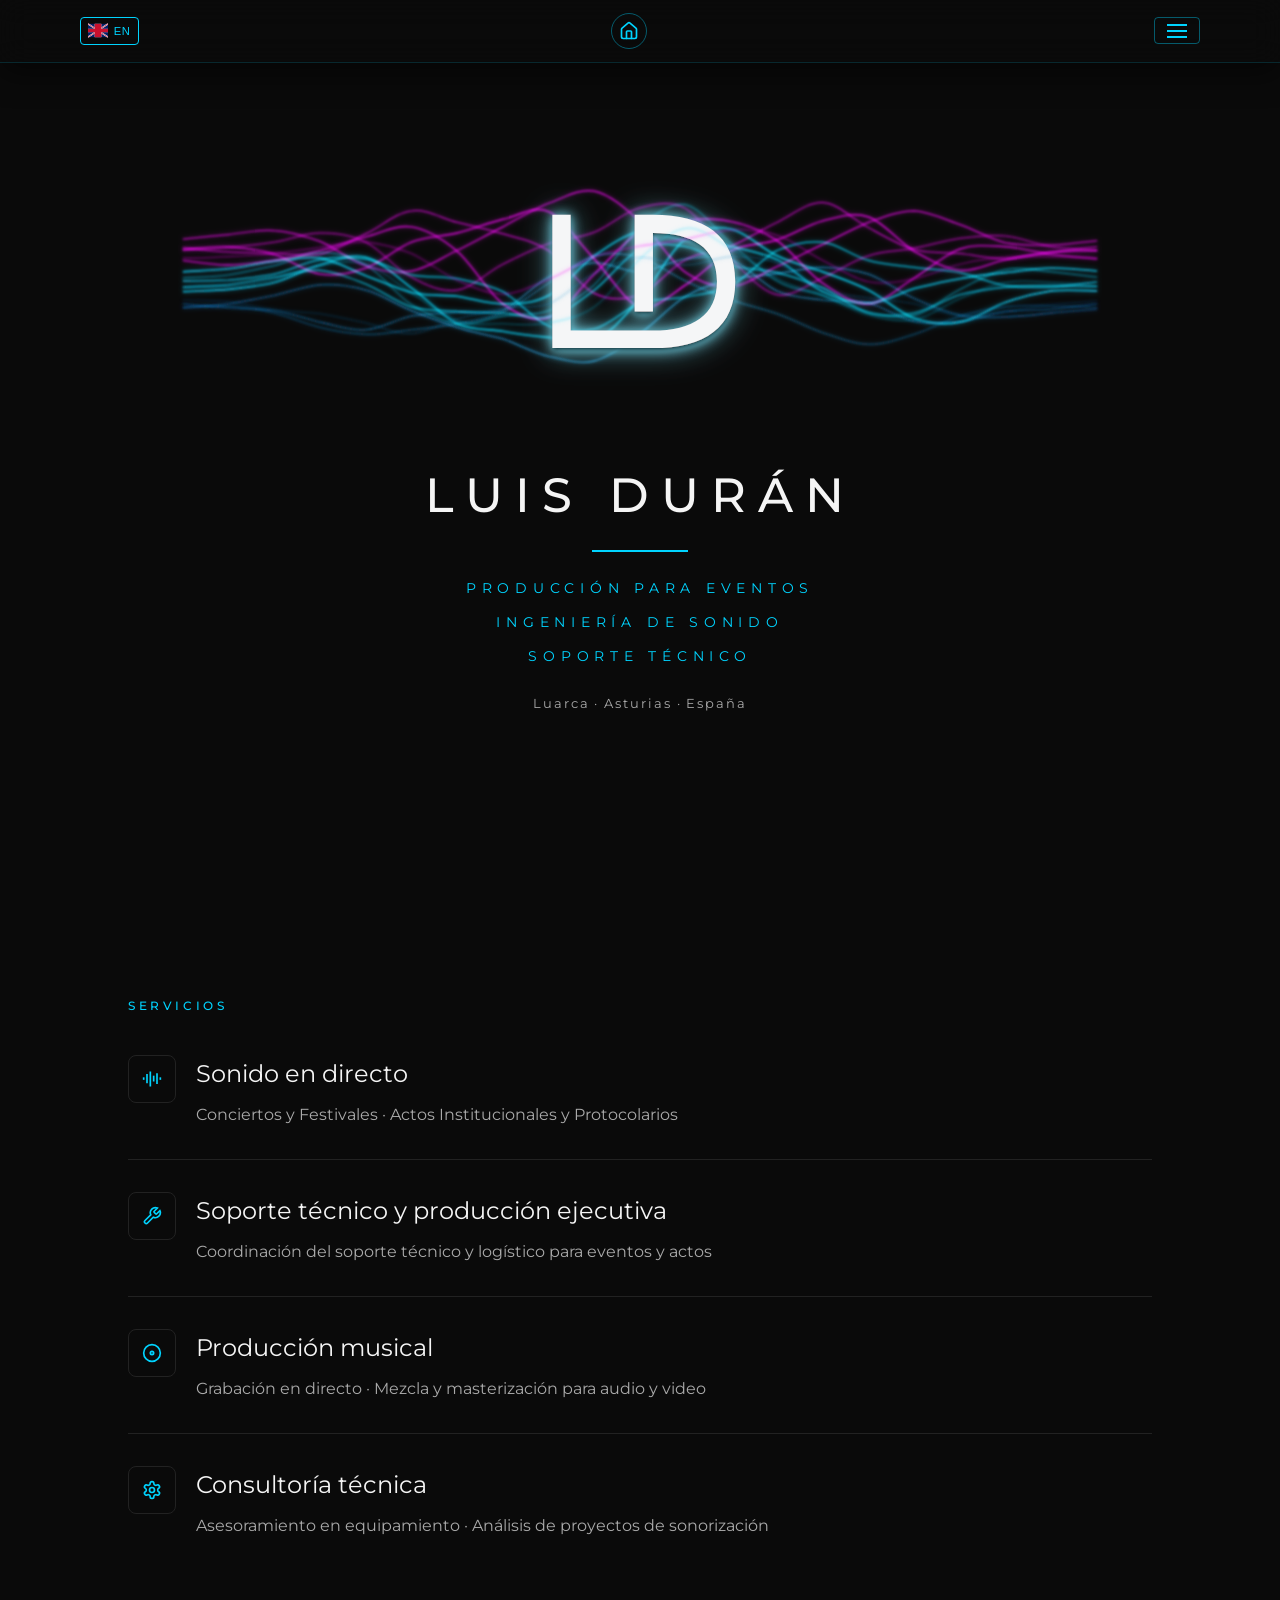
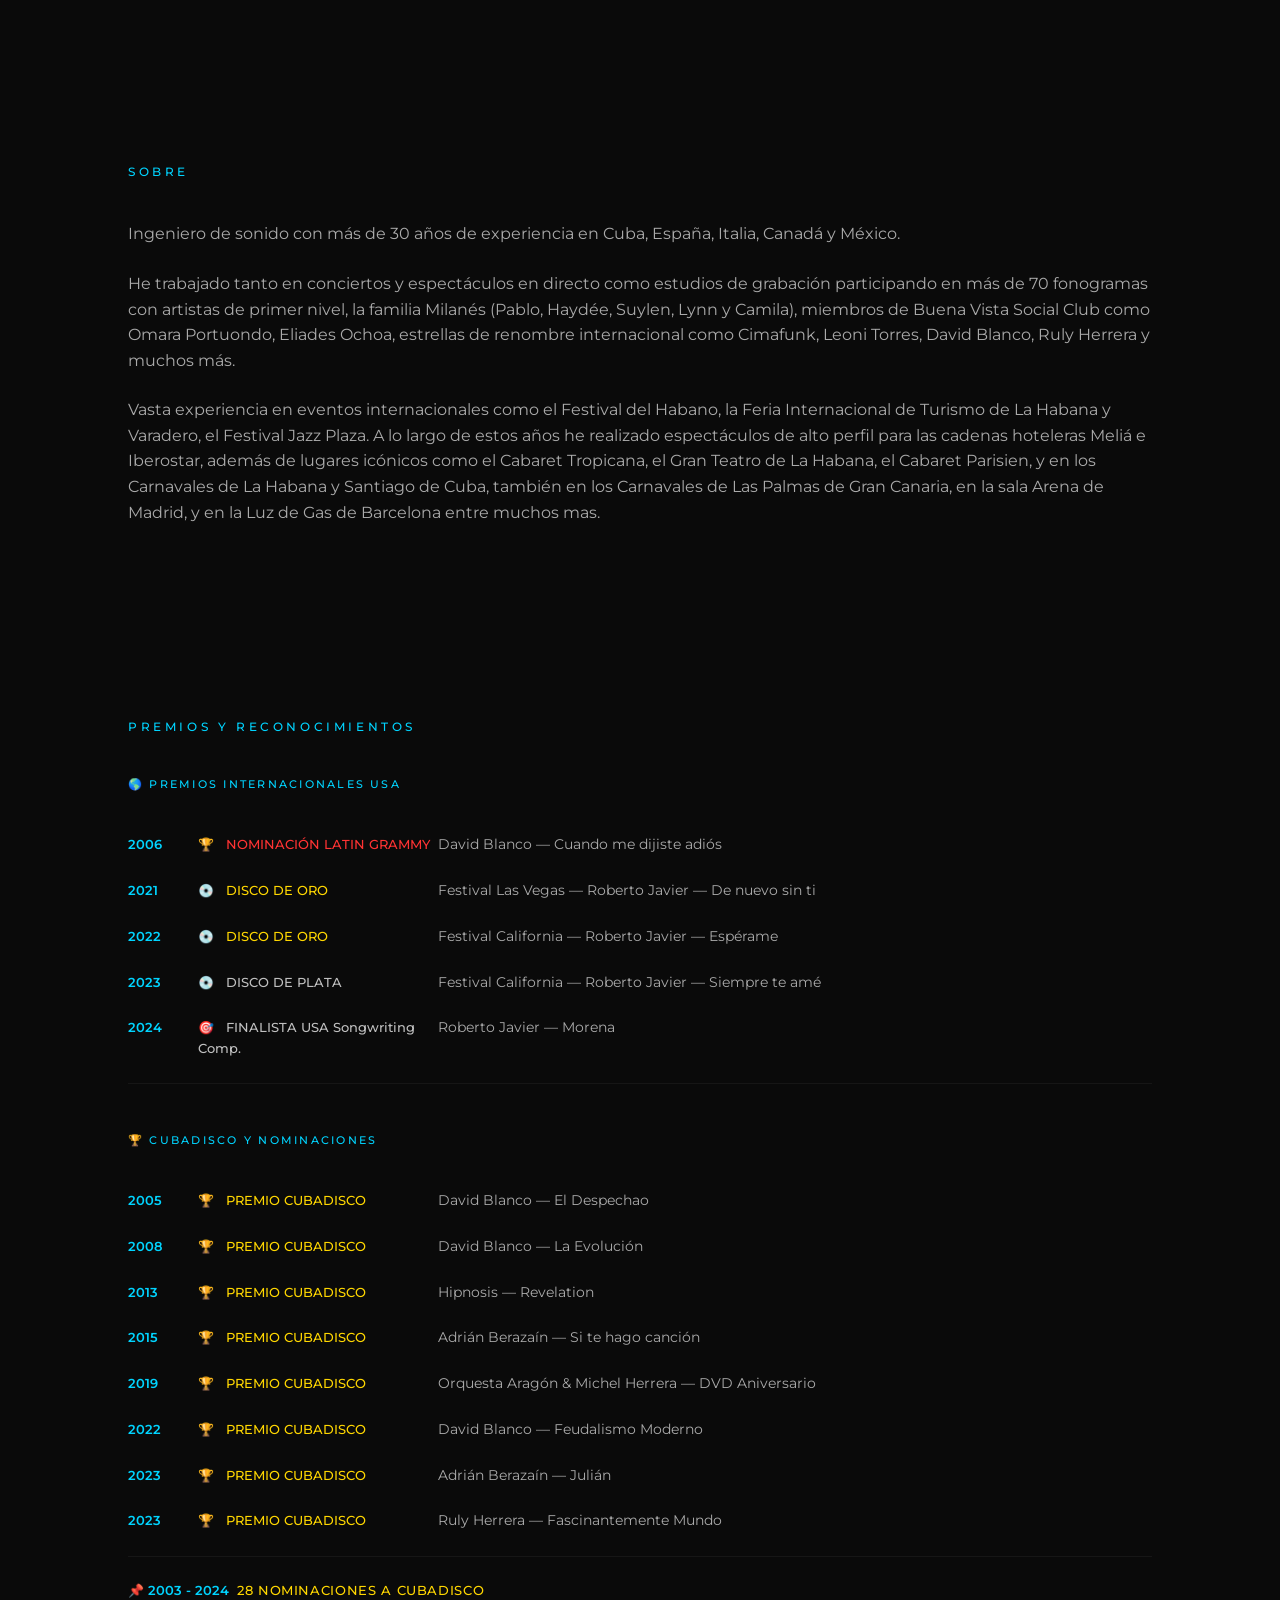
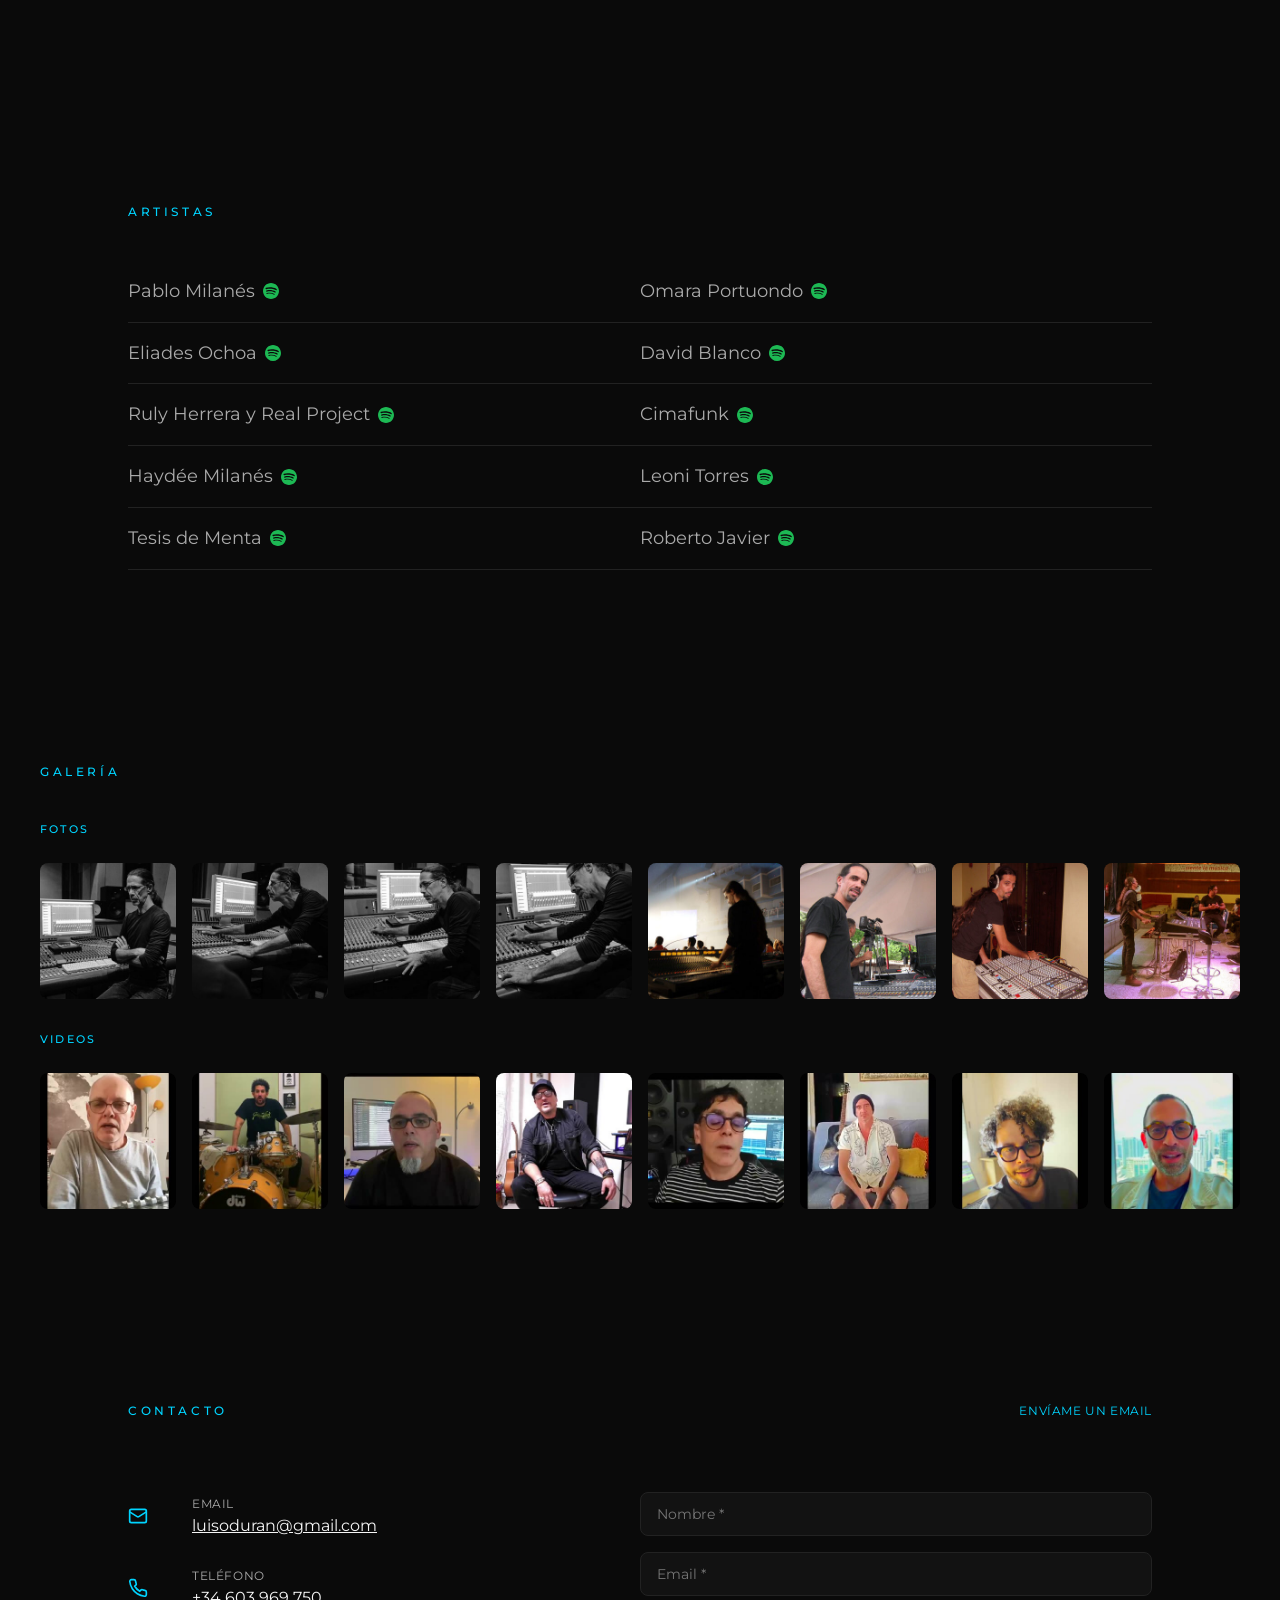
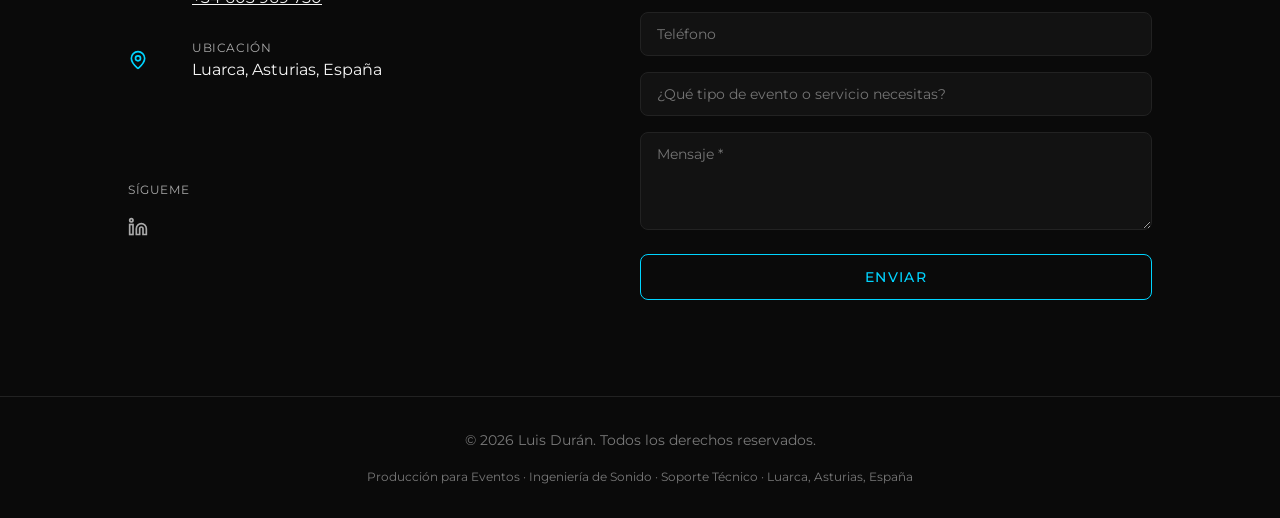
==== commit 58ee93e6: "alt desc" ====
--- a/index.html
+++ b/index.html
@@ -2021,7 +2021,7 @@
             const thumb = foto.replace(/(\.[^.]+)$/, '-thumb$1');
             return `
         <div class="gallery-item" data-category="foto" data-full="img/${foto}">
-            <img src="img/thumbs/${thumb}" alt="${fotoAlts[idx % fotoAlts.length]}" loading="lazy" width="300" height="300">
+            <img src="img/thumbs/${thumb}" alt="${fotoAlts[idx % fotoAlts.length]}" title="${fotoAlts[idx % fotoAlts.length]}" loading="lazy" width="300" height="300">
             <div class="gallery-overlay"><span class="text-xs text-[var(--cian)] uppercase tracking-wider">Foto</span></div>
         </div>
     `}).join('');
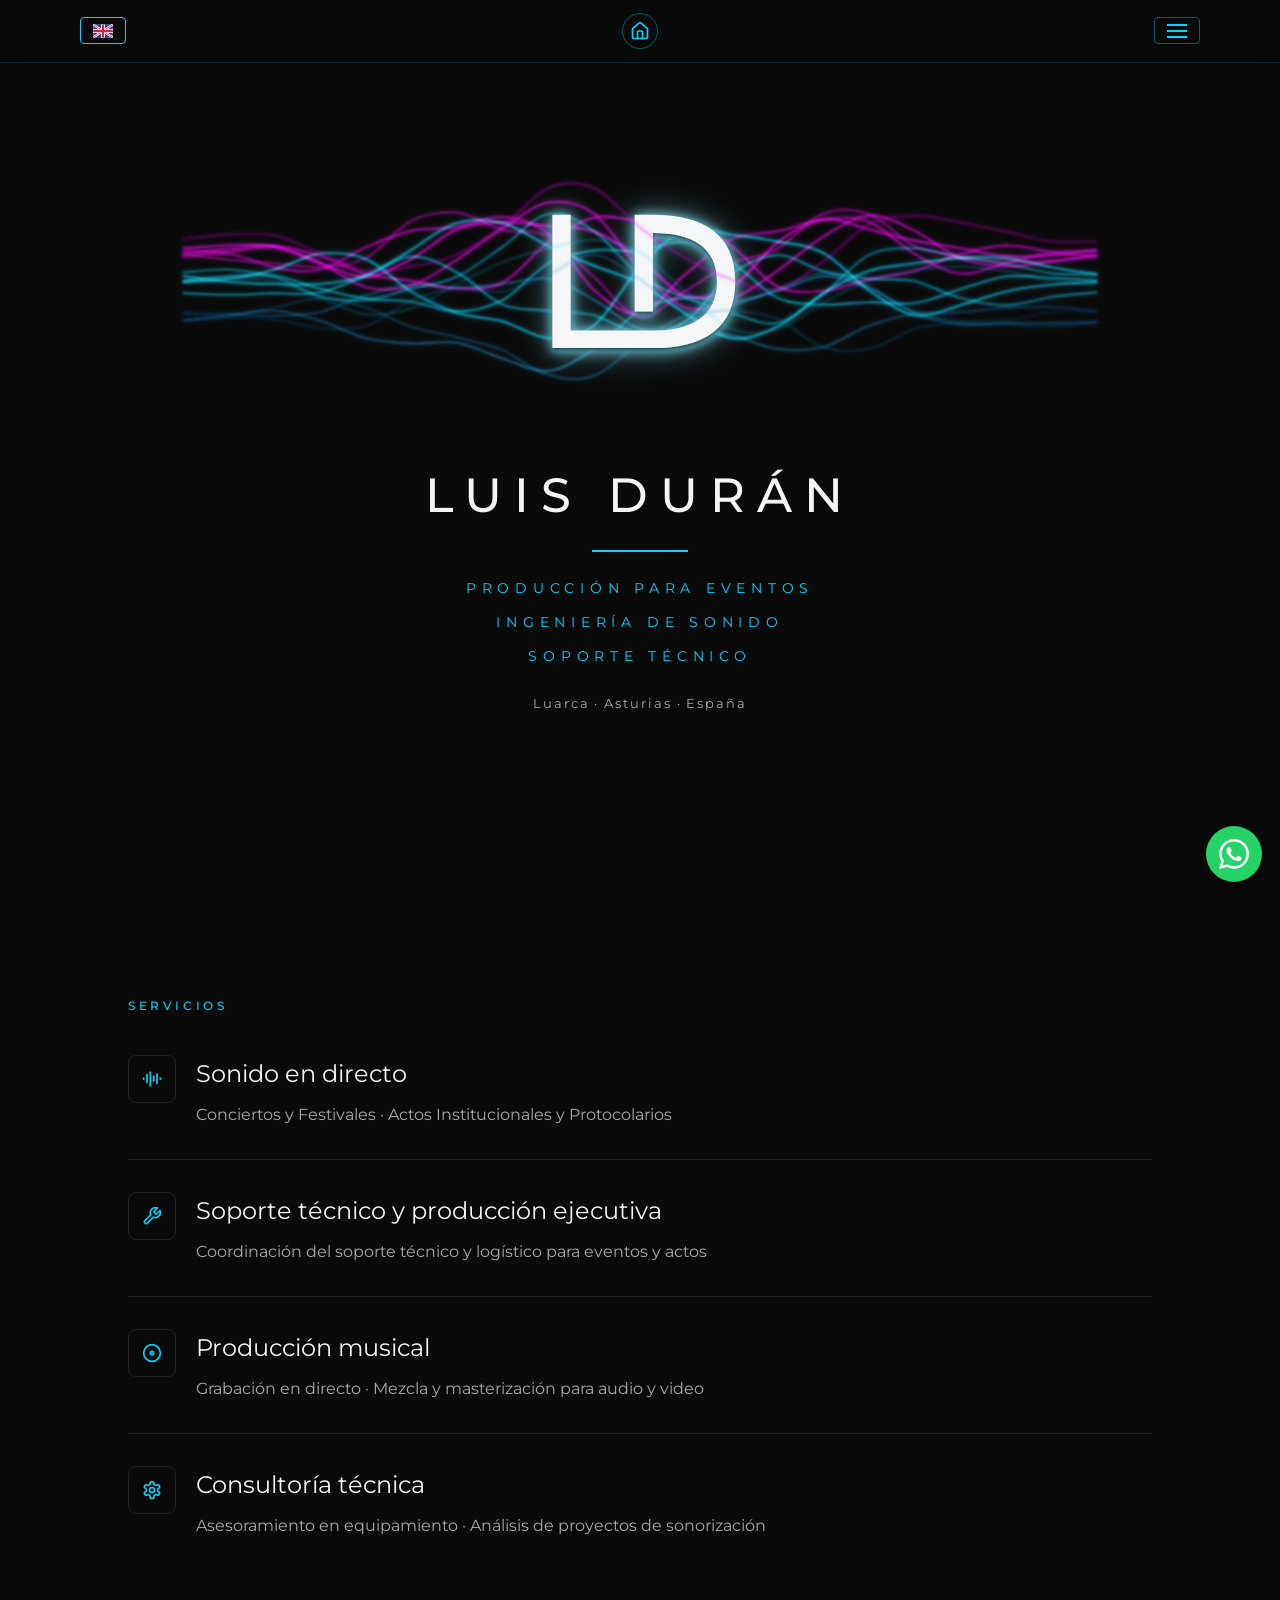
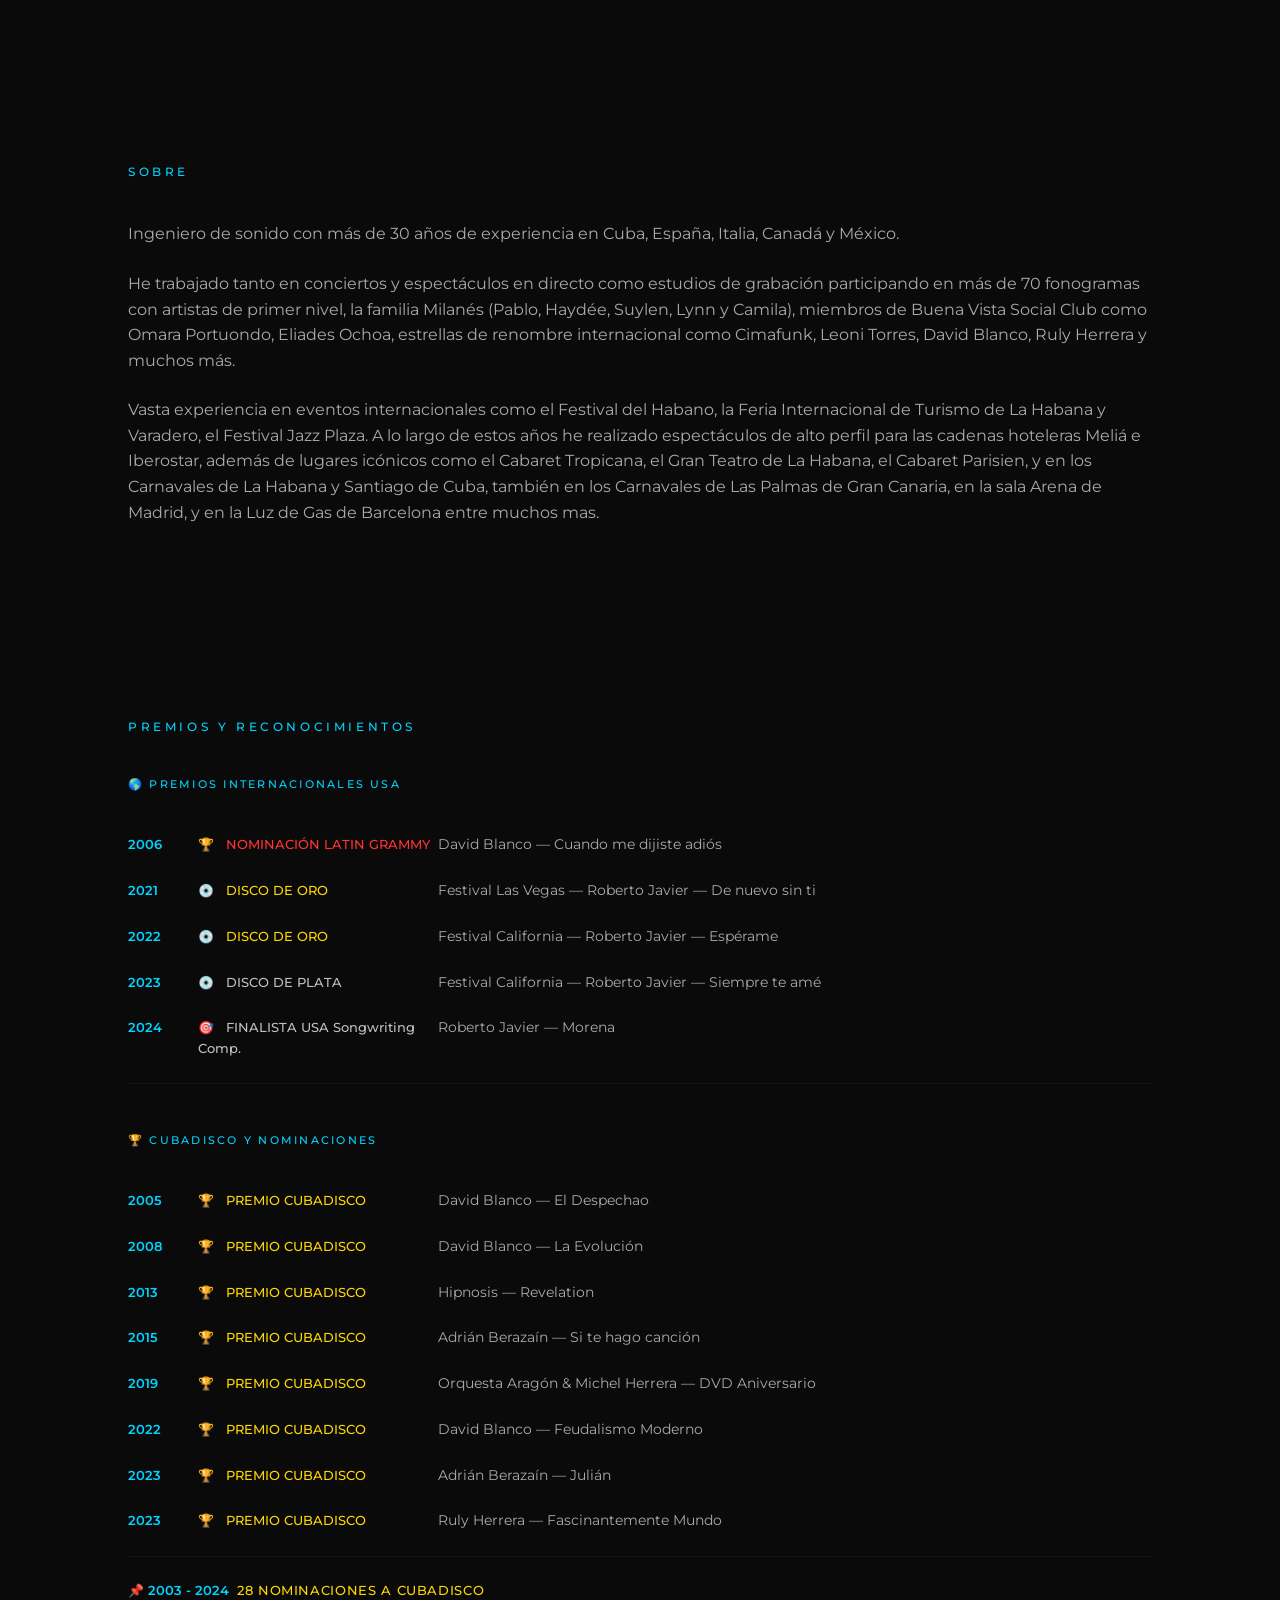
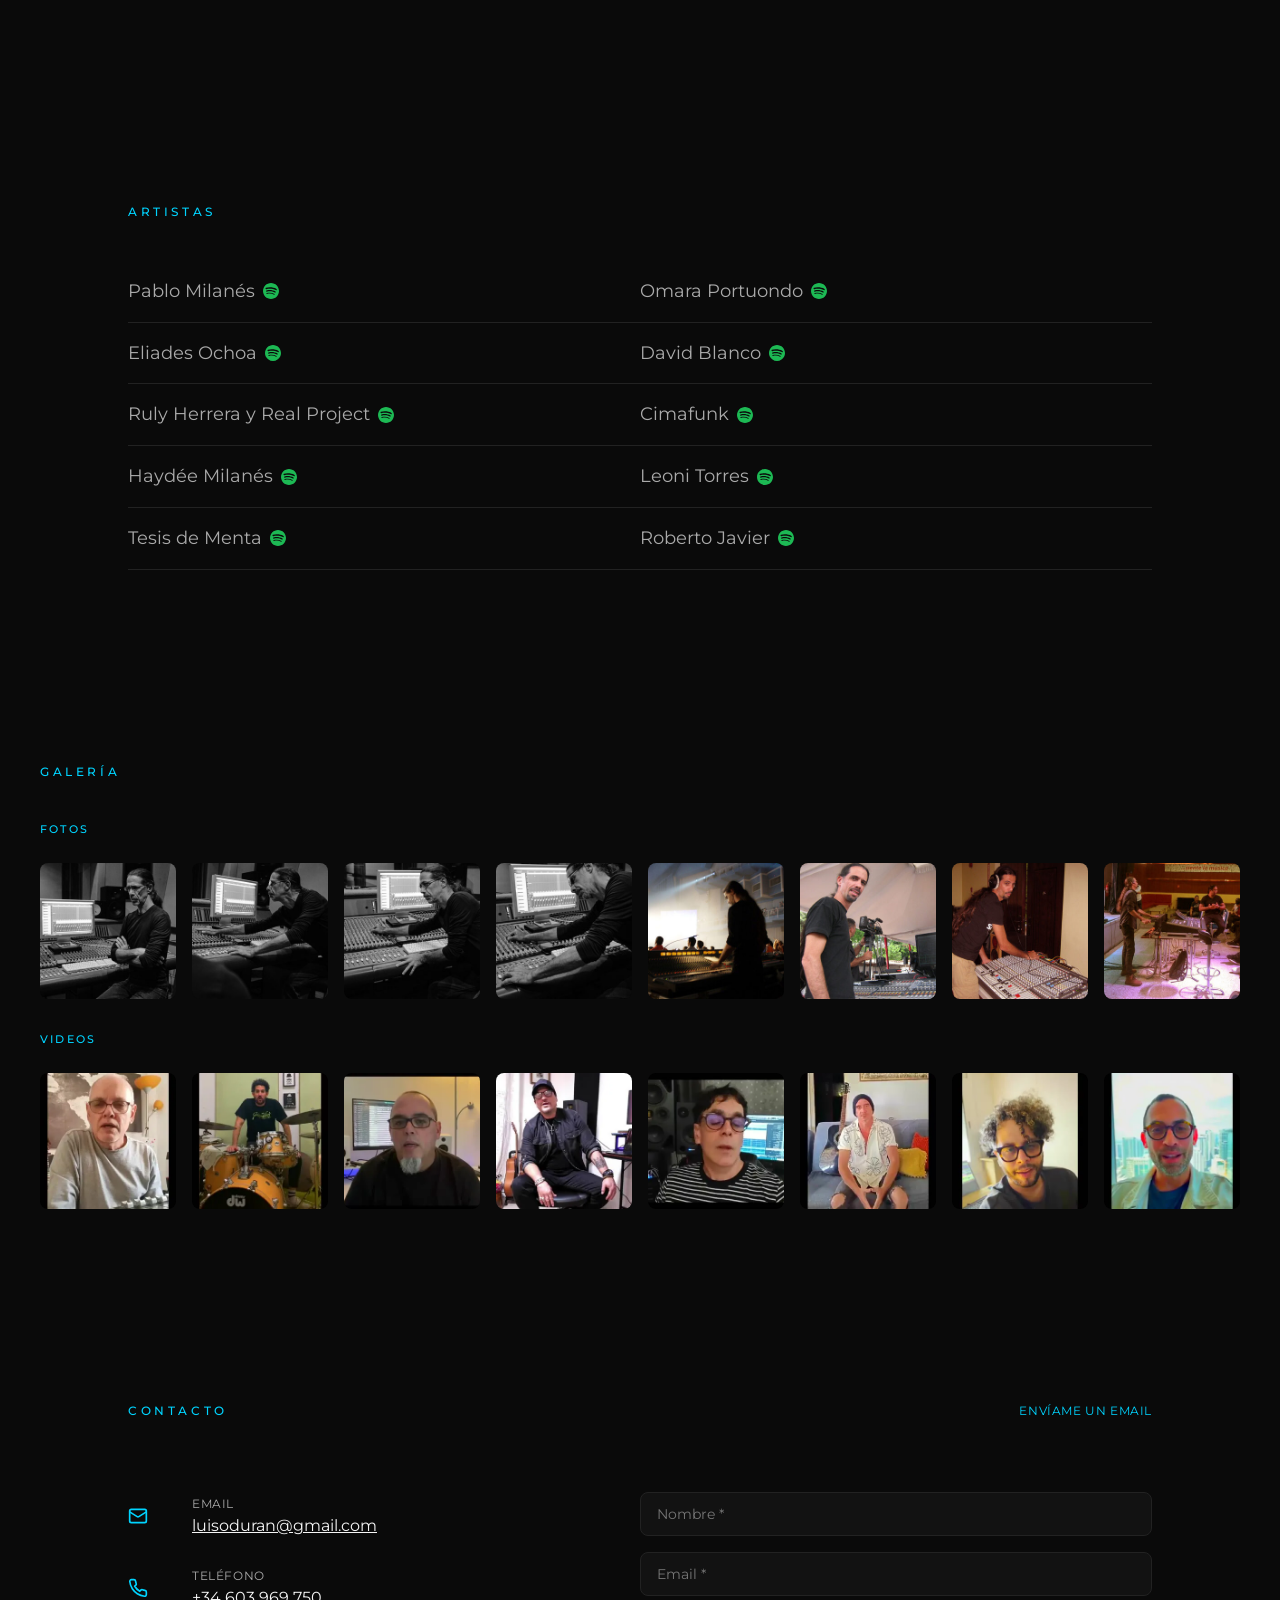
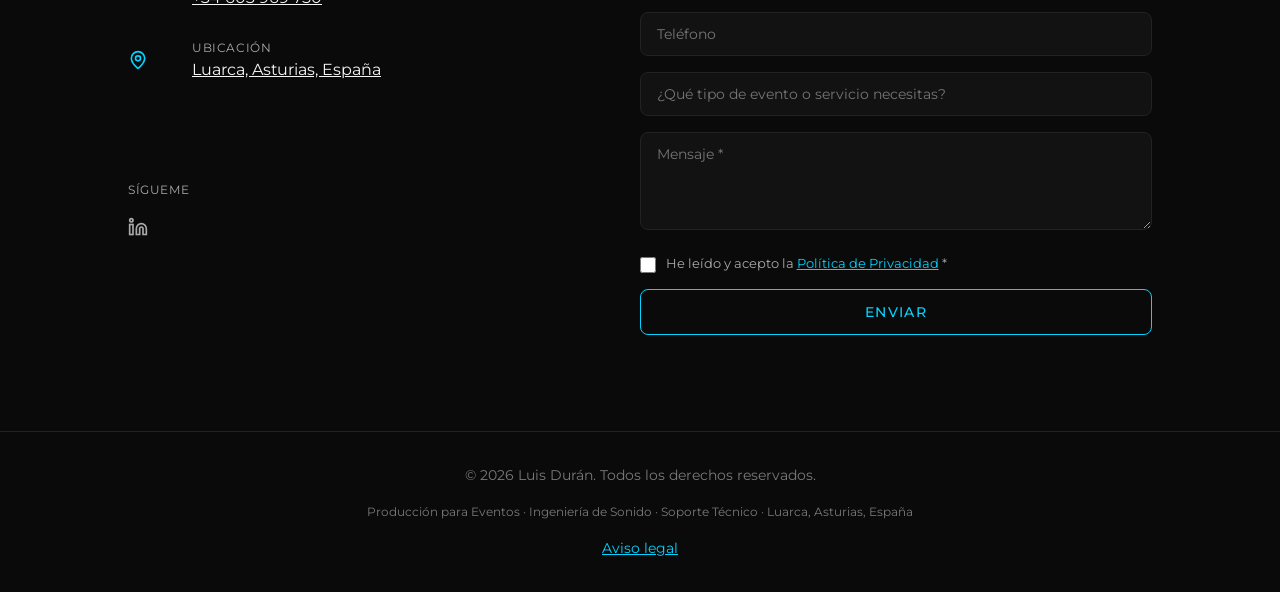
==== commit b125a600: "Sitio web de Luis Duran: historial nuevo (2026-11-27) Mismos archivos que la version publicada; se e" ====
--- a/index.html
+++ b/index.html
@@ -4,7 +4,7 @@
 <head>
     <meta charset="UTF-8">
     <meta name="viewport" content="width=device-width, initial-scale=1.0">
-    <title>Luis Durán — Ingeniería de Sonido y Producción de Eventos en Asturias</title>
+    <title>Luis Durán — Ingeniero de Sonido en Asturias</title>
     <meta name="description"
         content="Ingeniero de sonido con más de 30 años de experiencia en Asturias. Producción de eventos, sonido en directo, mezcla, mastering y consultoría técnica.">
 
@@ -12,7 +12,6 @@
     <link rel="canonical" href="https://luisoduran.github.io/">
     <meta name="robots" content="index, follow">
     <meta name="author" content="Luis Durán">
-    <meta name="keywords" content="ingeniero de sonido Asturias, producción eventos Luarca, sonido en directo, mezcla mastering, grabación musical, técnico de sonido, producción musical Asturias, ingeniería de audio">
     <meta name="geo.region" content="ES-AS">
     <meta name="geo.placename" content="Luarca, Asturias, España">
     <meta name="geo.position" content="43.5478;-6.5333">
@@ -30,6 +29,7 @@
     <meta property="og:description" content="Ingeniero de sonido con más de 30 años de experiencia en Asturias. Producción de eventos, sonido en directo, mezcla, mastering y consultoría técnica.">
     <meta property="og:image"       content="https://luisoduran.github.io/img/og-image.jpg">
     <meta property="og:locale"      content="es_ES">
+    <meta property="og:locale:alternate" content="en_US">
     <meta property="og:site_name"   content="Luis Durán">
 
     <!-- Twitter / X -->
@@ -47,6 +47,7 @@
           "@type": "Person",
           "@id": "https://luisoduran.github.io/#person",
           "name": "Luis Durán",
+          "alternateName": "Luis Duran",
           "jobTitle": "Ingeniero de Sonido",
           "description": "Ingeniero de sonido y técnico de producción con más de 30 años de experiencia en eventos, conciertos, festivales y producción musical en Cuba, España, Italia, Canadá y México.",
           "url": "https://luisoduran.github.io/",
@@ -56,6 +57,7 @@
           "address": {
             "@type": "PostalAddress",
             "addressLocality": "Luarca",
+            "postalCode": "33700",
             "addressRegion": "Asturias",
             "addressCountry": "ES"
           },
@@ -79,18 +81,24 @@
           "@type": "ProfessionalService",
           "@id": "https://luisoduran.github.io/#service",
           "name": "Luis Durán — Ingeniería de Sonido y Producción de Eventos",
+          "alternateName": "Luis Duran",
           "description": "Servicios profesionales de ingeniería de sonido, producción de eventos, mezcla, mastering, grabación y consultoría técnica en Asturias.",
           "url": "https://luisoduran.github.io/",
           "image": "https://luisoduran.github.io/img/og-image.jpg",
           "telephone": "+34603969750",
           "email": "luisoduran@gmail.com",
+          "logo": "https://luisoduran.github.io/favicon.svg",
+          "hasMap": "https://maps.app.goo.gl/ZTWNhAzeQTrHs3So7?g_st=ac",
+          "sameAs": ["https://maps.app.goo.gl/ZTWNhAzeQTrHs3So7?g_st=ac"],
           "provider": { "@id": "https://luisoduran.github.io/#person" },
           "address": {
             "@type": "PostalAddress",
             "addressLocality": "Luarca",
+            "postalCode": "33700",
             "addressRegion": "Asturias",
             "addressCountry": "ES"
           },
+          "geo": { "@type": "GeoCoordinates", "latitude": 43.5478, "longitude": -6.5333 },
           "areaServed": [
             { "@type": "Place", "name": "Asturias, España" },
             { "@type": "Place", "name": "España" }
@@ -111,12 +119,17 @@
     </script>
 
     <link rel="icon" type="image/svg+xml" href="favicon.svg">
-    <link rel="preconnect" href="https://fonts.googleapis.com">
-    <link rel="preconnect" href="https://fonts.gstatic.com" crossorigin>
-    <link rel="preload" as="style" href="https://fonts.googleapis.com/css2?family=Montserrat:wght@300;400;500;600;700&display=swap">
-    <link href="https://fonts.googleapis.com/css2?family=Montserrat:wght@300;400;500;600;700&display=swap"
-        rel="stylesheet" media="print" onload="this.media='all'">
-    <noscript><link href="https://fonts.googleapis.com/css2?family=Montserrat:wght@300;400;500;600;700&display=swap" rel="stylesheet"></noscript>
+    <link rel="preload" as="font" type="font/woff2" href="fonts/Montserrat-var-latin.woff2" crossorigin>
+    <style>
+        /* Montserrat alojada en este sitio (licencia SIL OFL, ver fonts/OFL-Montserrat.txt) */
+        @font-face {
+            font-family: 'Montserrat';
+            font-style: normal;
+            font-weight: 300 700;
+            font-display: swap;
+            src: url('fonts/Montserrat-var-latin.woff2') format('woff2');
+        }
+    </style>
 
     <style>
         * {
@@ -161,7 +174,7 @@
 
         @keyframes fadeInUp {
             0% {
-                opacity: 0;
+                opacity: 0.01; /* no 0: con 0 Chrome no registra el texto como "elemento más grande" (LCP) */
                 transform: translateY(30px);
             }
 
@@ -174,6 +187,8 @@
         .animate-fade-in-up {
             animation: fadeInUp 0.8s ease-out forwards;
         }
+
+        html { overflow-x: clip; }
 
         .header {
             position: fixed;
@@ -194,10 +209,12 @@
             max-width: 1200px;
             margin: 0 auto;
             padding: 0 2rem;
-            display: flex;
-            justify-content: space-between;
+            display: grid;
+            grid-template-columns: 1fr auto 1fr;
             align-items: center;
         }
+        .header-inner > .lang-btn { justify-self: start; }
+        .header-inner > .menu-btn { justify-self: end; }
 
         @media (min-width: 768px) {
             .header-inner {
@@ -211,7 +228,7 @@
             gap: 0.35rem;
             color: var(--cian);
             border: 1px solid var(--cian);
-            padding: 0.35rem 0.45rem;
+            padding: 0.35rem 0.75rem;
             border-radius: 4px;
             font-size: 0.7rem;
             letter-spacing: 0.05em;
@@ -228,9 +245,28 @@
             box-shadow: 0 0 15px rgba(0, 212, 255, 0.5);
         }
 
+        .whatsapp-float {
+            position: fixed; right: 1.1rem; bottom: 1.1rem; z-index: 35;
+            width: 56px; height: 56px; border-radius: 50%;
+            display: flex; align-items: center; justify-content: center;
+            background: #25D366; color: #ffffff;
+            box-shadow: 0 6px 20px rgba(0, 0, 0, 0.5);
+            transition: transform 0.3s ease, box-shadow 0.3s ease;
+        }
+        .whatsapp-float:hover, .whatsapp-float:focus-visible {
+            transform: scale(1.08); box-shadow: 0 8px 26px rgba(37, 211, 102, 0.55); outline: none;
+        }
+        .whatsapp-float svg { width: 30px; height: 30px; fill: currentColor; }
+
+        .form-hp { position: absolute; left: -9999px; width: 1px; height: 1px; overflow: hidden; }
+        .form-consent { display: flex; align-items: flex-start; gap: 0.6rem; font-size: 0.8rem; line-height: 1.5; color: var(--gris); cursor: pointer; }
+        .form-consent input { margin-top: 0.2rem; width: 1rem; height: 1rem; flex-shrink: 0; accent-color: var(--cian); cursor: pointer; }
+        .form-consent a { color: var(--cian); text-decoration: underline; }
+
+        .sr-only { position: absolute; width: 1px; height: 1px; padding: 0; margin: -1px; overflow: hidden; clip: rect(0,0,0,0); white-space: nowrap; border: 0; }
         .lang-flag {
             width: 20px;
-            height: 15px;
+            height: 14px;
             display: inline-block;
             vertical-align: middle;
         }
@@ -887,6 +923,9 @@
             }
         }
 
+        .footer-legal { color: var(--cian); text-decoration: underline; transition: opacity 0.3s ease; }
+        .footer-legal:hover, .footer-legal:focus-visible { opacity: 0.8; outline: none; }
+
         .footer {
             padding: 2rem 1.5rem;
             border-top: 1px solid var(--bordes);
@@ -1017,7 +1056,6 @@
             background: transparent;
             cursor: pointer;
             transition: all 0.3s ease;
-            margin-right: 35px;
         }
 
         .home-btn:hover {
@@ -1066,25 +1104,27 @@
 
     <header class="header" id="header">
         <div class="header-inner">
-            <button class="lang-btn" id="langBtn" aria-label="Cambiar idioma">
-                <svg class="lang-flag" id="langFlagSvg" width="20" height="15" viewBox="0 0 60 40">
-                    <rect width="60" height="40" fill="#012169" />
-                    <path d="M0,0 L60,40 M60,0 L0,40" stroke="white" stroke-width="4" />
-                    <path d="M0,0 L60,40 M60,0 L0,40" stroke="#C8102E" stroke-width="2" />
-                    <rect x="20" y="0" width="20" height="40" fill="white" />
-                    <rect x="0" y="15" width="60" height="10" fill="white" />
-                    <rect x="20" y="0" width="20" height="40" fill="#C8102E" />
-                    <rect x="0" y="15" width="60" height="10" fill="#C8102E" />
-                </svg>
-                <span id="langText">EN</span>
+            <button type="button" class="lang-btn" id="langBtn" aria-label="Cambiar idioma">
+                <svg class="lang-flag" id="langFlagSvg" width="20" height="14" viewBox="0 0 60 40" aria-hidden="true">
+                <clipPath id="ukc"><rect width="60" height="40"/></clipPath>
+                <g clip-path="url(#ukc)">
+                    <rect width="60" height="40" fill="#1F3F9A"/>
+                    <path d="M0,0 L60,40 M60,0 L0,40" stroke="#FFFFFF" stroke-width="7"/>
+                    <path d="M0,0 L30,20 M60,0 L30,20 M0,40 L30,20 M60,40 L30,20" stroke="#D2263C" stroke-width="2.6" transform="translate(0,0)"/>
+                    <path d="M30,0 V40 M0,20 H60" stroke="#FFFFFF" stroke-width="12"/>
+                    <path d="M30,0 V40 M0,20 H60" stroke="#D2263C" stroke-width="7"/>
+                </g>
+                <rect x="0.5" y="0.5" width="59" height="39" fill="none" stroke="rgba(255,255,255,0.55)" stroke-width="1"/>
+            </svg>
+                <span id="langText" class="sr-only">EN</span>
             </button>
-            <button class="home-btn" id="homeBtn" aria-label="Inicio" title="Volver al inicio">
+            <button type="button" class="home-btn" id="homeBtn" aria-label="Inicio" title="Volver al inicio">
                 <svg xmlns="http://www.w3.org/2000/svg" width="20" height="20" viewBox="0 0 24 24" fill="none" stroke="currentColor" stroke-width="2" stroke-linecap="round" stroke-linejoin="round">
                     <path d="M15 21v-8a1 1 0 0 0-1-1h-4a1 1 0 0 0-1 1v8"/>
                     <path d="M3 10a2 2 0 0 1 .709-1.528l7-5.999a2 2 0 0 1 2.582 0l7 5.999A2 2 0 0 1 21 10v9a2 2 0 0 1-2 2H5a2 2 0 0 1-2-2z"/>
                 </svg>
             </button>
-            <button class="menu-btn" id="menuBtn" aria-label="Menú">
+            <button type="button" class="menu-btn" id="menuBtn" aria-label="Menú">
                 <span></span>
                 <span></span>
                 <span></span>
@@ -1277,7 +1317,117 @@
         <section id="premios" aria-labelledby="h2-premios">
             <div class="container">
                 <h2 id="h2-premios" class="section-title" data-key="awards.title">PREMIOS Y RECONOCIMIENTOS</h2>
-                <div class="awards-container" id="awardsContainer"></div>
+                <!-- Premios en español, escritos fijos para buscadores. El JavaScript los vuelve a dibujar (y los traduce al inglés) desde awardsData. Si cambias un premio, actualiza awardsData Y este bloque. -->
+                <div class="awards-container" id="awardsContainer"><p class="gallery-subtitle" style="margin-top: 0;">🌎 PREMIOS INTERNACIONALES USA</p>
+                <div class="award-row">
+                    <div class="award-year">2006</div>
+                    <div class="award-type grammy">
+                        <span class="award-icon">🏆</span> NOMINACIÓN LATIN GRAMMY
+                    </div>
+                    <div class="award-detail">David Blanco — Cuando me dijiste adiós</div>
+                </div>
+            
+                <div class="award-row">
+                    <div class="award-year">2021</div>
+                    <div class="award-type disco-oro">
+                        <span class="award-icon">💿</span> DISCO DE ORO
+                    </div>
+                    <div class="award-detail">Festival Las Vegas — Roberto Javier — De nuevo sin ti</div>
+                </div>
+            
+                <div class="award-row">
+                    <div class="award-year">2022</div>
+                    <div class="award-type disco-oro">
+                        <span class="award-icon">💿</span> DISCO DE ORO
+                    </div>
+                    <div class="award-detail">Festival California — Roberto Javier — Espérame</div>
+                </div>
+            
+                <div class="award-row">
+                    <div class="award-year">2023</div>
+                    <div class="award-type disco-plata">
+                        <span class="award-icon">💿</span> DISCO DE PLATA
+                    </div>
+                    <div class="award-detail">Festival California — Roberto Javier — Siempre te amé</div>
+                </div>
+            
+                <div class="award-row">
+                    <div class="award-year">2024</div>
+                    <div class="award-type nominacion">
+                        <span class="award-icon">🎯</span> FINALISTA USA Songwriting Comp.
+                    </div>
+                    <div class="award-detail">Roberto Javier — Morena</div>
+                </div>
+            <div class="awards-section-spacer"></div><p class="gallery-subtitle">🏆 CUBADISCO Y NOMINACIONES</p>
+                <div class="award-row">
+                    <div class="award-year">2005</div>
+                    <div class="award-type premio">
+                        <span class="award-icon">🏆</span> PREMIO CUBADISCO
+                    </div>
+                    <div class="award-detail">David Blanco — El Despechao</div>
+                </div>
+            
+                <div class="award-row">
+                    <div class="award-year">2008</div>
+                    <div class="award-type premio">
+                        <span class="award-icon">🏆</span> PREMIO CUBADISCO
+                    </div>
+                    <div class="award-detail">David Blanco — La Evolución</div>
+                </div>
+            
+                <div class="award-row">
+                    <div class="award-year">2013</div>
+                    <div class="award-type premio">
+                        <span class="award-icon">🏆</span> PREMIO CUBADISCO
+                    </div>
+                    <div class="award-detail">Hipnosis — Revelation</div>
+                </div>
+            
+                <div class="award-row">
+                    <div class="award-year">2015</div>
+                    <div class="award-type premio">
+                        <span class="award-icon">🏆</span> PREMIO CUBADISCO
+                    </div>
+                    <div class="award-detail">Adrián Berazaín — Si te hago canción</div>
+                </div>
+            
+                <div class="award-row">
+                    <div class="award-year">2019</div>
+                    <div class="award-type premio">
+                        <span class="award-icon">🏆</span> PREMIO CUBADISCO
+                    </div>
+                    <div class="award-detail">Orquesta Aragón &amp; Michel Herrera — DVD Aniversario</div>
+                </div>
+            
+                <div class="award-row">
+                    <div class="award-year">2022</div>
+                    <div class="award-type premio">
+                        <span class="award-icon">🏆</span> PREMIO CUBADISCO
+                    </div>
+                    <div class="award-detail">David Blanco — Feudalismo Moderno</div>
+                </div>
+            
+                <div class="award-row">
+                    <div class="award-year">2023</div>
+                    <div class="award-type premio">
+                        <span class="award-icon">🏆</span> PREMIO CUBADISCO
+                    </div>
+                    <div class="award-detail">Adrián Berazaín — Julián</div>
+                </div>
+            
+                <div class="award-row">
+                    <div class="award-year">2023</div>
+                    <div class="award-type premio">
+                        <span class="award-icon">🏆</span> PREMIO CUBADISCO
+                    </div>
+                    <div class="award-detail">Ruly Herrera — Fascinantemente Mundo</div>
+                </div>
+            <div class="awards-section-spacer"></div>
+            <div class="award-row-resumen" style="display: flex; flex-wrap: nowrap; align-items: baseline; gap: 0.5rem;">
+                <span style="color: var(--cian); font-weight: 600; font-size: 0.8rem; white-space: nowrap;">📌 2003 - 2024</span>
+                <span style="color: var(--dorado); font-weight: 500; font-size: 0.8rem; letter-spacing: 0.05em;">28 NOMINACIONES A CUBADISCO</span>
+            </div>
+        </div>
             </div>
         </section>
 
@@ -1285,7 +1435,19 @@
         <section id="artistas" aria-labelledby="h2-artistas">
             <div class="container">
                 <h2 id="h2-artistas" class="section-title" data-key="artists.title">ARTISTAS</h2>
-                <div class="artists-grid" id="artistsGrid"></div>
+                <!-- Artistas escritos fijos para buscadores. Si cambias la lista, actualiza también la función updateLanguage (artistsGrid). -->
+                <div class="artists-grid" id="artistsGrid">
+                    <div class="artist-item"><a href="https://open.spotify.com/artist/4vOfKh5wz7lTcdqB3EwsC5" target="_blank" rel="noopener noreferrer" style="color: var(--gris); text-decoration: none; display: flex; align-items: center; gap: 0.5rem; transition: color 0.3s ease;"><span class="artist-name" style="transition: color 0.3s ease;">Pablo Milanés</span><svg xmlns="http://www.w3.org/2000/svg" width="16" height="16" viewBox="0 0 24 24" fill="#1DB954"><path d="M12 0C5.4 0 0 5.4 0 12s5.4 12 12 12 12-5.4 12-12S18.66 0 12 0zm5.521 17.34c-.24.359-.66.48-1.021.24-2.82-1.74-6.369-2.102-10.561-1.141-.418.122-.779-.179-.899-.539-.12-.421.18-.78.54-.9 4.56-1.021 8.52-.6 11.64 1.32.42.18.479.659.301 1.02zm1.44-3.3c-.301.42-.841.6-1.262.3-3.239-1.98-8.159-2.58-11.939-1.38-.479.12-1.02-.12-1.14-.6-.12-.48.12-1.021.6-1.141C9.6 9.9 15 10.561 18.72 12.84c.361.181.54.78.241 1.2zm.12-3.36C15.24 8.4 8.82 8.16 5.16 9.301c-.6.179-1.2-.181-1.38-.721-.18-.601.18-1.2.72-1.381 4.26-1.26 11.28-1.02 15.721 1.621.539.3.719 1.02.419 1.56-.299.421-1.02.599-1.559.3z"></path></svg></a></div>
+                    <div class="artist-item"><a href="https://open.spotify.com/artist/1h4iSQAKdvAAm07l6FX6dy" target="_blank" rel="noopener noreferrer" style="color: var(--gris); text-decoration: none; display: flex; align-items: center; gap: 0.5rem; transition: color 0.3s ease;"><span class="artist-name" style="transition: color 0.3s ease;">Omara Portuondo</span><svg xmlns="http://www.w3.org/2000/svg" width="16" height="16" viewBox="0 0 24 24" fill="#1DB954"><path d="M12 0C5.4 0 0 5.4 0 12s5.4 12 12 12 12-5.4 12-12S18.66 0 12 0zm5.521 17.34c-.24.359-.66.48-1.021.24-2.82-1.74-6.369-2.102-10.561-1.141-.418.122-.779-.179-.899-.539-.12-.421.18-.78.54-.9 4.56-1.021 8.52-.6 11.64 1.32.42.18.479.659.301 1.02zm1.44-3.3c-.301.42-.841.6-1.262.3-3.239-1.98-8.159-2.58-11.939-1.38-.479.12-1.02-.12-1.14-.6-.12-.48.12-1.021.6-1.141C9.6 9.9 15 10.561 18.72 12.84c.361.181.54.78.241 1.2zm.12-3.36C15.24 8.4 8.82 8.16 5.16 9.301c-.6.179-1.2-.181-1.38-.721-.18-.601.18-1.2.72-1.381 4.26-1.26 11.28-1.02 15.721 1.621.539.3.719 1.02.419 1.56-.299.421-1.02.599-1.559.3z"></path></svg></a></div>
+                    <div class="artist-item"><a href="https://open.spotify.com/artist/0hXHTWhBUEpkyHJ0GnghEH" target="_blank" rel="noopener noreferrer" style="color: var(--gris); text-decoration: none; display: flex; align-items: center; gap: 0.5rem; transition: color 0.3s ease;"><span class="artist-name" style="transition: color 0.3s ease;">Eliades Ochoa</span><svg xmlns="http://www.w3.org/2000/svg" width="16" height="16" viewBox="0 0 24 24" fill="#1DB954"><path d="M12 0C5.4 0 0 5.4 0 12s5.4 12 12 12 12-5.4 12-12S18.66 0 12 0zm5.521 17.34c-.24.359-.66.48-1.021.24-2.82-1.74-6.369-2.102-10.561-1.141-.418.122-.779-.179-.899-.539-.12-.421.18-.78.54-.9 4.56-1.021 8.52-.6 11.64 1.32.42.18.479.659.301 1.02zm1.44-3.3c-.301.42-.841.6-1.262.3-3.239-1.98-8.159-2.58-11.939-1.38-.479.12-1.02-.12-1.14-.6-.12-.48.12-1.021.6-1.141C9.6 9.9 15 10.561 18.72 12.84c.361.181.54.78.241 1.2zm.12-3.36C15.24 8.4 8.82 8.16 5.16 9.301c-.6.179-1.2-.181-1.38-.721-.18-.601.18-1.2.72-1.381 4.26-1.26 11.28-1.02 15.721 1.621.539.3.719 1.02.419 1.56-.299.421-1.02.599-1.559.3z"></path></svg></a></div>
+                    <div class="artist-item"><a href="https://open.spotify.com/artist/3juGhH98E5I8Y40xsooNUH" target="_blank" rel="noopener noreferrer" style="color: var(--gris); text-decoration: none; display: flex; align-items: center; gap: 0.5rem; transition: color 0.3s ease;"><span class="artist-name" style="transition: color 0.3s ease;">David Blanco</span><svg xmlns="http://www.w3.org/2000/svg" width="16" height="16" viewBox="0 0 24 24" fill="#1DB954"><path d="M12 0C5.4 0 0 5.4 0 12s5.4 12 12 12 12-5.4 12-12S18.66 0 12 0zm5.521 17.34c-.24.359-.66.48-1.021.24-2.82-1.74-6.369-2.102-10.561-1.141-.418.122-.779-.179-.899-.539-.12-.421.18-.78.54-.9 4.56-1.021 8.52-.6 11.64 1.32.42.18.479.659.301 1.02zm1.44-3.3c-.301.42-.841.6-1.262.3-3.239-1.98-8.159-2.58-11.939-1.38-.479.12-1.02-.12-1.14-.6-.12-.48.12-1.021.6-1.141C9.6 9.9 15 10.561 18.72 12.84c.361.181.54.78.241 1.2zm.12-3.36C15.24 8.4 8.82 8.16 5.16 9.301c-.6.179-1.2-.181-1.38-.721-.18-.601.18-1.2.72-1.381 4.26-1.26 11.28-1.02 15.721 1.621.539.3.719 1.02.419 1.56-.299.421-1.02.599-1.559.3z"></path></svg></a></div>
+                    <div class="artist-item"><a href="https://open.spotify.com/intl-es/artist/1CxXaHfN89N7KqTLD4xoPV" target="_blank" rel="noopener noreferrer" style="color: var(--gris); text-decoration: none; display: flex; align-items: center; gap: 0.5rem; transition: color 0.3s ease;"><span class="artist-name" style="transition: color 0.3s ease;">Ruly Herrera y Real Project</span><svg xmlns="http://www.w3.org/2000/svg" width="16" height="16" viewBox="0 0 24 24" fill="#1DB954"><path d="M12 0C5.4 0 0 5.4 0 12s5.4 12 12 12 12-5.4 12-12S18.66 0 12 0zm5.521 17.34c-.24.359-.66.48-1.021.24-2.82-1.74-6.369-2.102-10.561-1.141-.418.122-.779-.179-.899-.539-.12-.421.18-.78.54-.9 4.56-1.021 8.52-.6 11.64 1.32.42.18.479.659.301 1.02zm1.44-3.3c-.301.42-.841.6-1.262.3-3.239-1.98-8.159-2.58-11.939-1.38-.479.12-1.02-.12-1.14-.6-.12-.48.12-1.021.6-1.141C9.6 9.9 15 10.561 18.72 12.84c.361.181.54.78.241 1.2zm.12-3.36C15.24 8.4 8.82 8.16 5.16 9.301c-.6.179-1.2-.181-1.38-.721-.18-.601.18-1.2.72-1.381 4.26-1.26 11.28-1.02 15.721 1.621.539.3.719 1.02.419 1.56-.299.421-1.02.599-1.559.3z"></path></svg></a></div>
+                    <div class="artist-item"><a href="https://open.spotify.com/artist/28wtFivtmdKxFRfu57AhBe" target="_blank" rel="noopener noreferrer" style="color: var(--gris); text-decoration: none; display: flex; align-items: center; gap: 0.5rem; transition: color 0.3s ease;"><span class="artist-name" style="transition: color 0.3s ease;">Cimafunk</span><svg xmlns="http://www.w3.org/2000/svg" width="16" height="16" viewBox="0 0 24 24" fill="#1DB954"><path d="M12 0C5.4 0 0 5.4 0 12s5.4 12 12 12 12-5.4 12-12S18.66 0 12 0zm5.521 17.34c-.24.359-.66.48-1.021.24-2.82-1.74-6.369-2.102-10.561-1.141-.418.122-.779-.179-.899-.539-.12-.421.18-.78.54-.9 4.56-1.021 8.52-.6 11.64 1.32.42.18.479.659.301 1.02zm1.44-3.3c-.301.42-.841.6-1.262.3-3.239-1.98-8.159-2.58-11.939-1.38-.479.12-1.02-.12-1.14-.6-.12-.48.12-1.021.6-1.141C9.6 9.9 15 10.561 18.72 12.84c.361.181.54.78.241 1.2zm.12-3.36C15.24 8.4 8.82 8.16 5.16 9.301c-.6.179-1.2-.181-1.38-.721-.18-.601.18-1.2.72-1.381 4.26-1.26 11.28-1.02 15.721 1.621.539.3.719 1.02.419 1.56-.299.421-1.02.599-1.559.3z"></path></svg></a></div>
+                    <div class="artist-item"><a href="https://open.spotify.com/artist/7hipjiOrcrv8qHhmacIPwG" target="_blank" rel="noopener noreferrer" style="color: var(--gris); text-decoration: none; display: flex; align-items: center; gap: 0.5rem; transition: color 0.3s ease;"><span class="artist-name" style="transition: color 0.3s ease;">Haydée Milanés</span><svg xmlns="http://www.w3.org/2000/svg" width="16" height="16" viewBox="0 0 24 24" fill="#1DB954"><path d="M12 0C5.4 0 0 5.4 0 12s5.4 12 12 12 12-5.4 12-12S18.66 0 12 0zm5.521 17.34c-.24.359-.66.48-1.021.24-2.82-1.74-6.369-2.102-10.561-1.141-.418.122-.779-.179-.899-.539-.12-.421.18-.78.54-.9 4.56-1.021 8.52-.6 11.64 1.32.42.18.479.659.301 1.02zm1.44-3.3c-.301.42-.841.6-1.262.3-3.239-1.98-8.159-2.58-11.939-1.38-.479.12-1.02-.12-1.14-.6-.12-.48.12-1.021.6-1.141C9.6 9.9 15 10.561 18.72 12.84c.361.181.54.78.241 1.2zm.12-3.36C15.24 8.4 8.82 8.16 5.16 9.301c-.6.179-1.2-.181-1.38-.721-.18-.601.18-1.2.72-1.381 4.26-1.26 11.28-1.02 15.721 1.621.539.3.719 1.02.419 1.56-.299.421-1.02.599-1.559.3z"></path></svg></a></div>
+                    <div class="artist-item"><a href="https://open.spotify.com/artist/1XXUv8GRyRqOXVuDwB5QaS" target="_blank" rel="noopener noreferrer" style="color: var(--gris); text-decoration: none; display: flex; align-items: center; gap: 0.5rem; transition: color 0.3s ease;"><span class="artist-name" style="transition: color 0.3s ease;">Leoni Torres</span><svg xmlns="http://www.w3.org/2000/svg" width="16" height="16" viewBox="0 0 24 24" fill="#1DB954"><path d="M12 0C5.4 0 0 5.4 0 12s5.4 12 12 12 12-5.4 12-12S18.66 0 12 0zm5.521 17.34c-.24.359-.66.48-1.021.24-2.82-1.74-6.369-2.102-10.561-1.141-.418.122-.779-.179-.899-.539-.12-.421.18-.78.54-.9 4.56-1.021 8.52-.6 11.64 1.32.42.18.479.659.301 1.02zm1.44-3.3c-.301.42-.841.6-1.262.3-3.239-1.98-8.159-2.58-11.939-1.38-.479.12-1.02-.12-1.14-.6-.12-.48.12-1.021.6-1.141C9.6 9.9 15 10.561 18.72 12.84c.361.181.54.78.241 1.2zm.12-3.36C15.24 8.4 8.82 8.16 5.16 9.301c-.6.179-1.2-.181-1.38-.721-.18-.601.18-1.2.72-1.381 4.26-1.26 11.28-1.02 15.721 1.621.539.3.719 1.02.419 1.56-.299.421-1.02.599-1.559.3z"></path></svg></a></div>
+                    <div class="artist-item"><a href="https://open.spotify.com/artist/5Wfa2Oms45mkglpZJJUFwX" target="_blank" rel="noopener noreferrer" style="color: var(--gris); text-decoration: none; display: flex; align-items: center; gap: 0.5rem; transition: color 0.3s ease;"><span class="artist-name" style="transition: color 0.3s ease;">Tesis de Menta</span><svg xmlns="http://www.w3.org/2000/svg" width="16" height="16" viewBox="0 0 24 24" fill="#1DB954"><path d="M12 0C5.4 0 0 5.4 0 12s5.4 12 12 12 12-5.4 12-12S18.66 0 12 0zm5.521 17.34c-.24.359-.66.48-1.021.24-2.82-1.74-6.369-2.102-10.561-1.141-.418.122-.779-.179-.899-.539-.12-.421.18-.78.54-.9 4.56-1.021 8.52-.6 11.64 1.32.42.18.479.659.301 1.02zm1.44-3.3c-.301.42-.841.6-1.262.3-3.239-1.98-8.159-2.58-11.939-1.38-.479.12-1.02-.12-1.14-.6-.12-.48.12-1.021.6-1.141C9.6 9.9 15 10.561 18.72 12.84c.361.181.54.78.241 1.2zm.12-3.36C15.24 8.4 8.82 8.16 5.16 9.301c-.6.179-1.2-.181-1.38-.721-.18-.601.18-1.2.72-1.381 4.26-1.26 11.28-1.02 15.721 1.621.539.3.719 1.02.419 1.56-.299.421-1.02.599-1.559.3z"></path></svg></a></div>
+                    <div class="artist-item"><a href="https://open.spotify.com/artist/7acin7k8GzaTVPssseA0yz" target="_blank" rel="noopener noreferrer" style="color: var(--gris); text-decoration: none; display: flex; align-items: center; gap: 0.5rem; transition: color 0.3s ease;"><span class="artist-name" style="transition: color 0.3s ease;">Roberto Javier</span><svg xmlns="http://www.w3.org/2000/svg" width="16" height="16" viewBox="0 0 24 24" fill="#1DB954"><path d="M12 0C5.4 0 0 5.4 0 12s5.4 12 12 12 12-5.4 12-12S18.66 0 12 0zm5.521 17.34c-.24.359-.66.48-1.021.24-2.82-1.74-6.369-2.102-10.561-1.141-.418.122-.779-.179-.899-.539-.12-.421.18-.78.54-.9 4.56-1.021 8.52-.6 11.64 1.32.42.18.479.659.301 1.02zm1.44-3.3c-.301.42-.841.6-1.262.3-3.239-1.98-8.159-2.58-11.939-1.38-.479.12-1.02-.12-1.14-.6-.12-.48.12-1.021.6-1.141C9.6 9.9 15 10.561 18.72 12.84c.361.181.54.78.241 1.2zm.12-3.36C15.24 8.4 8.82 8.16 5.16 9.301c-.6.179-1.2-.181-1.38-.721-.18-.601.18-1.2.72-1.381 4.26-1.26 11.28-1.02 15.721 1.621.539.3.719 1.02.419 1.56-.299.421-1.02.599-1.559.3z"></path></svg></a></div>
+                </div>
             </div>
         </section>
 
@@ -1338,7 +1500,7 @@
                             <div>
                                 <p class="text-xs text-[var(--gris)] uppercase tracking-wider mb-1"
                                     data-key="contact.phone.label">Teléfono</p><a href="tel:+34603969750"
-                                    style="color: var(--blanco);">+34 603 969 750</a>
+                                    style="color: var(--blanco);">+34 603 969 750</a>
                             </div>
                         </div>
                         <div class="flex items-center gap-4">
@@ -1354,8 +1516,7 @@
                             <div>
                                 <p class="text-xs text-[var(--gris)] uppercase tracking-wider mb-1"
                                     data-key="contact.location.label">Ubicación</p>
-                                <p style="color: var(--blanco);" data-key="contact.location.value">Luarca, Asturias,
-                                    España</p>
+                                <a href="https://maps.app.goo.gl/ZTWNhAzeQTrHs3So7?g_st=ac" target="_blank" rel="noopener" style="color: var(--blanco);" data-key="contact.location.value">Luarca, Asturias, España</a>
                             </div>
                         </div>
                         <div style="margin-top: 4.5rem;">
@@ -1407,6 +1568,13 @@
                                 <textarea name="mensaje" placeholder="Mensaje *" required rows="4"
                                     class="form-field" data-placeholder="form.mensaje"></textarea>
                             </div>
+                            <div class="form-hp" aria-hidden="true">
+                                <label>No rellenar este campo <input type="text" name="website" tabindex="-1" autocomplete="off"></label>
+                            </div>
+                            <label class="form-consent">
+                                <input type="checkbox" name="consentimiento" id="formConsent" required>
+                                <span><span data-key="form.consent.pre">He leído y acepto la </span><a href="politica-privacidad.html" target="_blank" rel="noopener" data-key="form.consent.link">Política de Privacidad</a><span data-key="form.consent.post"> *</span></span>
+                            </label>
                             <button type="submit" id="submitBtn"
                                 style="padding: 0.875rem 2rem; background: transparent; border: 1px solid var(--cian); border-radius: 8px; color: var(--cian); font-family: 'Montserrat', sans-serif; font-size: 0.85rem; font-weight: 500; letter-spacing: 0.1em; text-transform: uppercase; cursor: pointer; transition: all 0.3s ease;"
                                 onmouseover="this.style.background='var(--cian)'; this.style.color='var(--negro)';"
@@ -1429,6 +1597,7 @@
                 Todos los derechos reservados.</p>
             <p class="text-[var(--gris-oscuro)] text-xs" data-key="footer.tagline">Producción para Eventos · Ingeniería
                 de Sonido · Soporte Técnico · Luarca, Asturias</p>
+            <a class="footer-legal text-sm" href="aviso-legal.html" target="_blank" rel="noopener" data-key="footer.legal">Aviso legal</a>
             <address style="font-style:normal; display:none;" aria-hidden="true">
                 <span itemprop="name">Luis Durán</span> —
                 <span itemprop="jobTitle">Ingeniero de Sonido</span>,
@@ -1436,7 +1605,7 @@
                 <span itemprop="addressRegion">Asturias</span>,
                 <span itemprop="addressCountry">España</span>.
                 <a href="mailto:luisoduran@gmail.com" itemprop="email">luisoduran@gmail.com</a>
-                <a href="tel:+34603969750" itemprop="telephone">+34 603 969 750</a>
+                <a href="tel:+34603969750" itemprop="telephone">+34 603 969 750</a>
             </address>
         </div>
     </footer>
@@ -1607,12 +1776,16 @@
                 "contact.title": "CONTACTO",
                 "contact.email.label": "Email", "contact.phone.label": "Teléfono", "contact.location.label": "Ubicación", "contact.location.value": "Luarca, Asturias, España", "contact.social.label": "Sígueme",
                 "footer.copyright": "© {year} Luis Durán. Todos los derechos reservados.",
+                "footer.legal": "Aviso legal",
                 "footer.tagline": "Producción para Eventos · Ingeniería de Sonido · Soporte Técnico · Luarca, Asturias, España",
                 "form.nombre": "Nombre *",
                 "form.email": "Email *",
                 "form.telefono": "Teléfono",
                 "form.tipo": "¿Qué tipo de evento o servicio necesitas?",
-                "form.mensaje": "Mensaje *"
+                "form.mensaje": "Mensaje *",
+                "form.consent.pre": "He leído y acepto la ",
+                "form.consent.link": "Política de Privacidad",
+                "form.consent.post": " *"
             },
             en: {
                 "nav.services": "Services", "nav.about": "About", "nav.awards": "Awards", "nav.artists": "Artists", "nav.gallery": "Gallery", "nav.contact": "Contact",
@@ -1643,12 +1816,16 @@
                 "contact.title": "CONTACT",
                 "contact.email.label": "Email", "contact.phone.label": "Phone", "contact.location.label": "Location", "contact.location.value": "Luarca, Asturias, Spain", "contact.social.label": "Follow me",
                 "footer.copyright": "© {year} Luis Durán. All rights reserved.",
+                "footer.legal": "Legal notice",
                 "footer.tagline": "Event Production · Sound Engineering · Technical Support · Luarca, Asturias, Spain",
                 "form.nombre": "Name *",
                 "form.email": "Email *",
                 "form.telefono": "Phone",
                 "form.tipo": "What type of event or service do you need?",
-                "form.mensaje": "Message *"
+                "form.mensaje": "Message *",
+                "form.consent.pre": "I have read and accept the ",
+                "form.consent.link": "Privacy Policy",
+                "form.consent.post": " *"
             }
         };
 
@@ -1692,37 +1869,51 @@
 
             document.querySelectorAll('[data-placeholder]').forEach(el => {
                 const key = el.getAttribute('data-placeholder');
-                if (t[key] !== undefined) el.placeholder = t[key];
+                if (t[key] !== undefined) { el.placeholder = t[key]; el.setAttribute('aria-label', t[key].replace(/\s*\*$/, '')); }
             });
 
             const langFlagSvg = document.getElementById('langFlagSvg');
             const langText = document.getElementById('langText');
             if (lang === 'es') {
                 langFlagSvg.innerHTML = `
-                <rect width="60" height="40" fill="#012169"/>
-                <path d="M0,0 L60,40 M60,0 L0,40" stroke="white" stroke-width="4"/>
-                <path d="M0,0 L60,40 M60,0 L0,40" stroke="#C8102E" stroke-width="2"/>
-                <rect x="20" y="0" width="20" height="40" fill="white"/>
-                <rect x="0" y="15" width="60" height="10" fill="white"/>
-                <rect x="20" y="0" width="20" height="40" fill="#C8102E"/>
-                <rect x="0" y="15" width="60" height="10" fill="#C8102E"/>
+                <clipPath id="ukc"><rect width="60" height="40"/></clipPath>
+                <g clip-path="url(#ukc)">
+                    <rect width="60" height="40" fill="#1F3F9A"/>
+                    <path d="M0,0 L60,40 M60,0 L0,40" stroke="#FFFFFF" stroke-width="7"/>
+                    <path d="M0,0 L30,20 M60,0 L30,20 M0,40 L30,20 M60,40 L30,20" stroke="#D2263C" stroke-width="2.6" transform="translate(0,0)"/>
+                    <path d="M30,0 V40 M0,20 H60" stroke="#FFFFFF" stroke-width="12"/>
+                    <path d="M30,0 V40 M0,20 H60" stroke="#D2263C" stroke-width="7"/>
+                </g>
+                <rect x="0.5" y="0.5" width="59" height="39" fill="none" stroke="rgba(255,255,255,0.55)" stroke-width="1"/>
             `;
                 langText.textContent = 'EN';
             } else {
                 langFlagSvg.innerHTML = `
-                <rect width="60" height="40" fill="#AA151B"/>
-                <rect y="10" width="60" height="20" fill="#F1BF00"/>
-                <circle cx="30" cy="20" r="8" fill="#AA151B"/>
-                <circle cx="30" cy="20" r="6" fill="#F1BF00"/>
+                <rect width="60" height="40" fill="#C8202B"/>
+                <rect y="10" width="60" height="20" fill="#F7C300"/>
+                <rect x="0.5" y="0.5" width="59" height="39" fill="none" stroke="rgba(255,255,255,0.55)" stroke-width="1"/>
             `;
                 langText.textContent = 'ES';
             }
 
             document.documentElement.lang = lang === 'es' ? 'es' : 'en';
-        }
-
-        document.getElementById('langBtn').addEventListener('click', () => updateLanguage(currentLang === 'es' ? 'en' : 'es'));
-        updateLanguage('es');
+            document.getElementById('langBtn').setAttribute('aria-label', lang === 'es' ? 'Switch to English' : 'Cambiar a español');
+        }
+
+        function setLangUrl(lang) {
+            try {
+                const u = new URL(window.location.href);
+                if (lang === 'en') u.searchParams.set('lang', 'en'); else u.searchParams.delete('lang');
+                history.replaceState(null, '', u.pathname + u.search + u.hash);
+            } catch (e) {}
+        }
+        document.getElementById('langBtn').addEventListener('click', () => {
+            const next = currentLang === 'es' ? 'en' : 'es';
+            updateLanguage(next);
+            setLangUrl(next);
+        });
+        updateLanguage(new URLSearchParams(window.location.search).get('lang') === 'en' ? 'en' : 'es');
+
 
         // Botón home
         document.getElementById('homeBtn').addEventListener('click', () => {
@@ -1773,6 +1964,7 @@
             </video>
         </div>
     `;
+        videoModal.setAttribute('role', 'dialog'); videoModal.setAttribute('aria-modal', 'true'); videoModal.setAttribute('aria-label', 'Vídeo');
         document.body.appendChild(videoModal);
         const videoModalVideo = videoModal.querySelector('video');
         const videoModalClose = videoModal.querySelector('.video-modal-close');
@@ -1783,6 +1975,7 @@
             document.body.style.overflow = 'hidden';
             videoModalVideo.play();
             history.pushState({ modalOpen: true, type: 'video' }, '');
+            focusModal(videoModal);
         }
 
         function closeVideoModal() {
@@ -1791,6 +1984,7 @@
             videoModalVideo.src = '';
             videoModal.classList.remove('open');
             document.body.style.overflow = '';
+            restoreFocus();
         }
 
         videoModalClose.addEventListener('click', closeVideoModal);
@@ -1826,6 +2020,7 @@
             </div>
         </div>
     `;
+        serviceModal.setAttribute('role', 'dialog'); serviceModal.setAttribute('aria-modal', 'true'); serviceModal.setAttribute('aria-labelledby', 'serviceModalTitle');
         document.body.appendChild(serviceModal);
         const serviceModalClose = serviceModal.querySelector('.video-modal-close');
 
@@ -1849,12 +2044,14 @@
             serviceModal.classList.add('open');
             document.body.style.overflow = 'hidden';
             history.pushState({ modalOpen: true, type: 'service' }, '');
+            focusModal(serviceModal);
         }
 
         function closeServiceModal() {
             if (!serviceModal.classList.contains('open')) return;
             serviceModal.classList.remove('open');
             document.body.style.overflow = '';
+            restoreFocus();
         }
 
         serviceModalClose.addEventListener('click', closeServiceModal);
@@ -1883,6 +2080,7 @@
                 <img src="" alt="">
             </div>
         `;
+            lightbox.setAttribute('role', 'dialog'); lightbox.setAttribute('aria-modal', 'true'); lightbox.setAttribute('aria-label', 'Imagen');
             document.body.appendChild(lightbox);
 
             const closeBtn = lightbox.querySelector('.video-modal-close');
@@ -1903,6 +2101,7 @@
             lightbox.classList.add('open');
             document.body.style.overflow = 'hidden';
             history.pushState({ modalOpen: true, type: 'image' }, '');
+            focusModal(lightbox);
         }
 
         function closeLightbox() {
@@ -1910,7 +2109,45 @@
             lightbox.classList.remove('open');
             document.body.style.overflow = '';
             lightboxImg.src = '';
-        }
+            restoreFocus();
+        }
+
+        // ================================================================
+        // TECLADO EN VENTANAS: Escape cierra, el foco entra y vuelve, Tab no se escapa
+        // ================================================================
+        let lastFocusedBeforeModal = null;
+        function focusModal(modal) {
+            lastFocusedBeforeModal = document.activeElement;
+            const btn = modal.querySelector('.video-modal-close');
+            if (btn) setTimeout(() => btn.focus({ preventScroll: true }), 50);
+        }
+        function restoreFocus() {
+            if (lastFocusedBeforeModal && typeof lastFocusedBeforeModal.focus === 'function' && document.contains(lastFocusedBeforeModal)) {
+                lastFocusedBeforeModal.focus({ preventScroll: true });
+            }
+            lastFocusedBeforeModal = null;
+        }
+        function openModalElement() {
+            return [videoModal, serviceModal, lightbox].find(m => m.classList.contains('open'));
+        }
+        document.addEventListener('keydown', (e) => {
+            const modal = openModalElement();
+            if (!modal) return;
+            if (e.key === 'Escape') {
+                e.preventDefault();
+                if (modal === videoModal) closeVideoModal();
+                else if (modal === serviceModal) closeServiceModal();
+                else closeLightbox();
+                return;
+            }
+            if (e.key === 'Tab') {
+                const f = modal.querySelectorAll('button, [href], video[controls], input, [tabindex]:not([tabindex="-1"])');
+                if (!f.length) return;
+                const first = f[0], last = f[f.length - 1];
+                if (e.shiftKey && document.activeElement === first) { e.preventDefault(); last.focus(); }
+                else if (!e.shiftKey && document.activeElement === last) { e.preventDefault(); first.focus(); }
+            }
+        });
 
         // ================================================================
         // CONTROL DEL BOTÓN "ATRÁS" DEL NAVEGADOR
@@ -1933,6 +2170,7 @@
         // ================================================================
         // FORMULARIO DE CONTACTO — Google Apps Script
         // ================================================================
+        const formShownAt = Date.now();
         const contactForm = document.getElementById('contactForm');
         const submitBtn = document.getElementById('submitBtn');
         const formMessage = document.getElementById('formMessage');
@@ -1940,6 +2178,23 @@
         if (contactForm) {
             contactForm.addEventListener('submit', async function(e) {
                 e.preventDefault();
+
+                // Antispam: campo trampa relleno o envío demasiado rápido => se descarta sin enviar
+                const trap = contactForm.querySelector('input[name="website"]');
+                const tooFast = (Date.now() - formShownAt) < 3000;
+                if ((trap && trap.value.trim() !== '') || tooFast) {
+                    if (trap && trap.value.trim() === '' && tooFast) {
+                        formMessage.style.display = 'block';
+                        formMessage.style.background = 'rgba(255, 0, 0, 0.1)';
+                        formMessage.style.border = '1px solid #ff3333';
+                        formMessage.style.color = '#ff6666';
+                        formMessage.textContent = currentLang === 'es'
+                            ? 'Un momento: revisa el mensaje y vuelve a pulsar Enviar.'
+                            : 'One moment: please review your message and press Send again.';
+                        setTimeout(() => { formMessage.style.display = 'none'; }, 6000);
+                    }
+                    return;
+                }
 
                 // Deshabilitar botón durante el envío
                 submitBtn.disabled = true;
@@ -1950,6 +2205,7 @@
                 const formData = new FormData(contactForm);
                 const data = {};
                 formData.forEach((value, key) => {
+                    if (key === 'website' || key === 'consentimiento') return; // no se envían
                     data[key] = value;
                 });
 
@@ -2037,7 +2293,7 @@
             'Claudio Pairot - Puntilla Enterprises, Miami Florida'
         ];
         videosGrid.innerHTML = videos.map((video, idx) => {
-            const thumb = video.replace(/(\.[^.]+)$/, '-thumb.jpg');
+            const thumb = video.replace(/(\.[^.]+)$/, '-thumb.webp');
             return `
         <div class="gallery-item video-item" data-category="video" data-video="vid/${video}">
             <div class="video-thumbnail-container" style="width:100%; height:100%; background:#000;">
@@ -2048,7 +2304,6 @@
                     preload="none" 
                     playsinline 
                     style="width:100%; height:100%; object-fit:cover;">
-                    <track kind="captions" src="" srclang="es" label="Español" default>
                 </video>
             </div>
             <div class="gallery-overlay"><span class="text-xs text-[var(--cian)] uppercase tracking-wider">Video</span></div>
@@ -2056,21 +2311,7 @@
         `;
         }).join('');
 
-        // Cargar metadatos solo cuando el vídeo entra en el viewport
-        const videoLazyObserver = new IntersectionObserver((entries) => {
-            entries.forEach(entry => {
-                if (entry.isIntersecting) {
-                    const video = entry.target;
-                    video.preload = 'metadata';
-                    video.addEventListener('loadedmetadata', () => {
-                        video.currentTime = 0.5;
-                    }, { once: true });
-                    videoLazyObserver.unobserve(video);
-                }
-            });
-        }, { rootMargin: '200px' });
-
-        document.querySelectorAll('.video-item video').forEach(v => videoLazyObserver.observe(v));
+        // Los recuadros usan la miniatura (poster) y no descargan el vídeo hasta que se pulsa (preload="none")
 
         // Asignar eventos a la galería
         function attachGalleryEvents() {
@@ -2272,6 +2513,12 @@
 
     </script>
 
+
+    <aside aria-label="WhatsApp">
+    <a class="whatsapp-float" href="https://wa.me/34603969750" target="_blank" rel="noopener" aria-label="WhatsApp" title="WhatsApp">
+        <svg viewBox="0 0 24 24" aria-hidden="true"><path d="M17.472 14.382c-.297-.149-1.758-.867-2.03-.967-.273-.099-.471-.148-.67.15-.197.297-.767.966-.94 1.164-.173.199-.347.223-.644.075-.297-.15-1.255-.463-2.39-1.475-.883-.788-1.48-1.761-1.653-2.059-.173-.297-.018-.458.13-.606.134-.133.298-.347.446-.52.149-.174.198-.298.298-.497.099-.198.05-.371-.025-.52-.075-.149-.669-1.612-.916-2.207-.242-.579-.487-.5-.669-.51-.173-.008-.371-.01-.57-.01-.198 0-.52.074-.792.372-.272.297-1.04 1.016-1.04 2.479 0 1.462 1.065 2.875 1.213 3.074.149.198 2.096 3.2 5.077 4.487.709.306 1.262.489 1.694.625.712.227 1.36.195 1.871.118.571-.085 1.758-.719 2.006-1.413.248-.694.248-1.289.173-1.413-.074-.124-.272-.198-.57-.347m-5.421 7.403h-.004a9.87 9.87 0 01-5.031-1.378l-.361-.214-3.741.982.998-3.648-.235-.374a9.86 9.86 0 01-1.51-5.26c.001-5.45 4.436-9.884 9.888-9.884 2.64 0 5.122 1.03 6.988 2.898a9.825 9.825 0 012.893 6.994c-.003 5.45-4.437 9.884-9.885 9.884m8.413-18.297A11.815 11.815 0 0012.05 0C5.495 0 .16 5.335.157 11.892c0 2.096.547 4.142 1.588 5.945L.057 24l6.305-1.654a11.882 11.882 0 005.683 1.448h.005c6.554 0 11.89-5.335 11.893-11.893a11.821 11.821 0 00-3.48-8.413Z"/></svg>
+    </a>
+    </aside>
 </body>
 
 </html>
